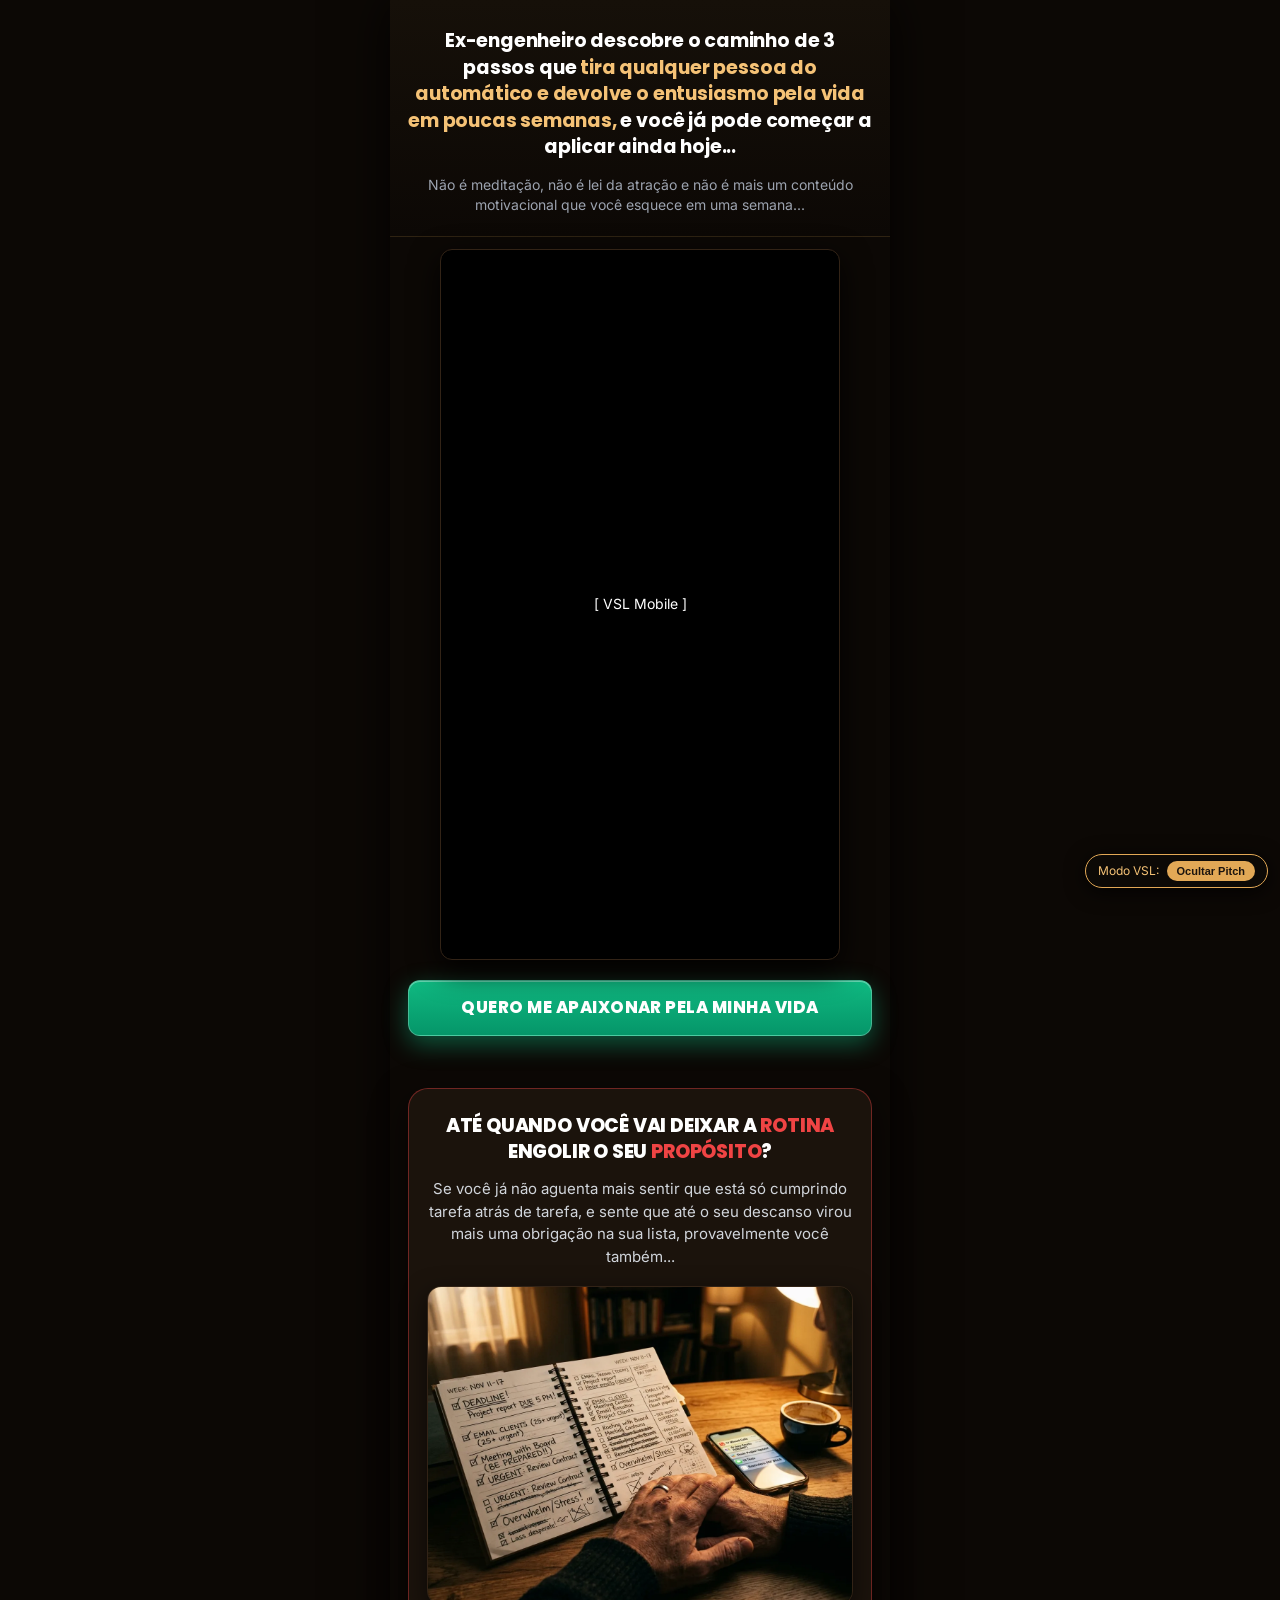
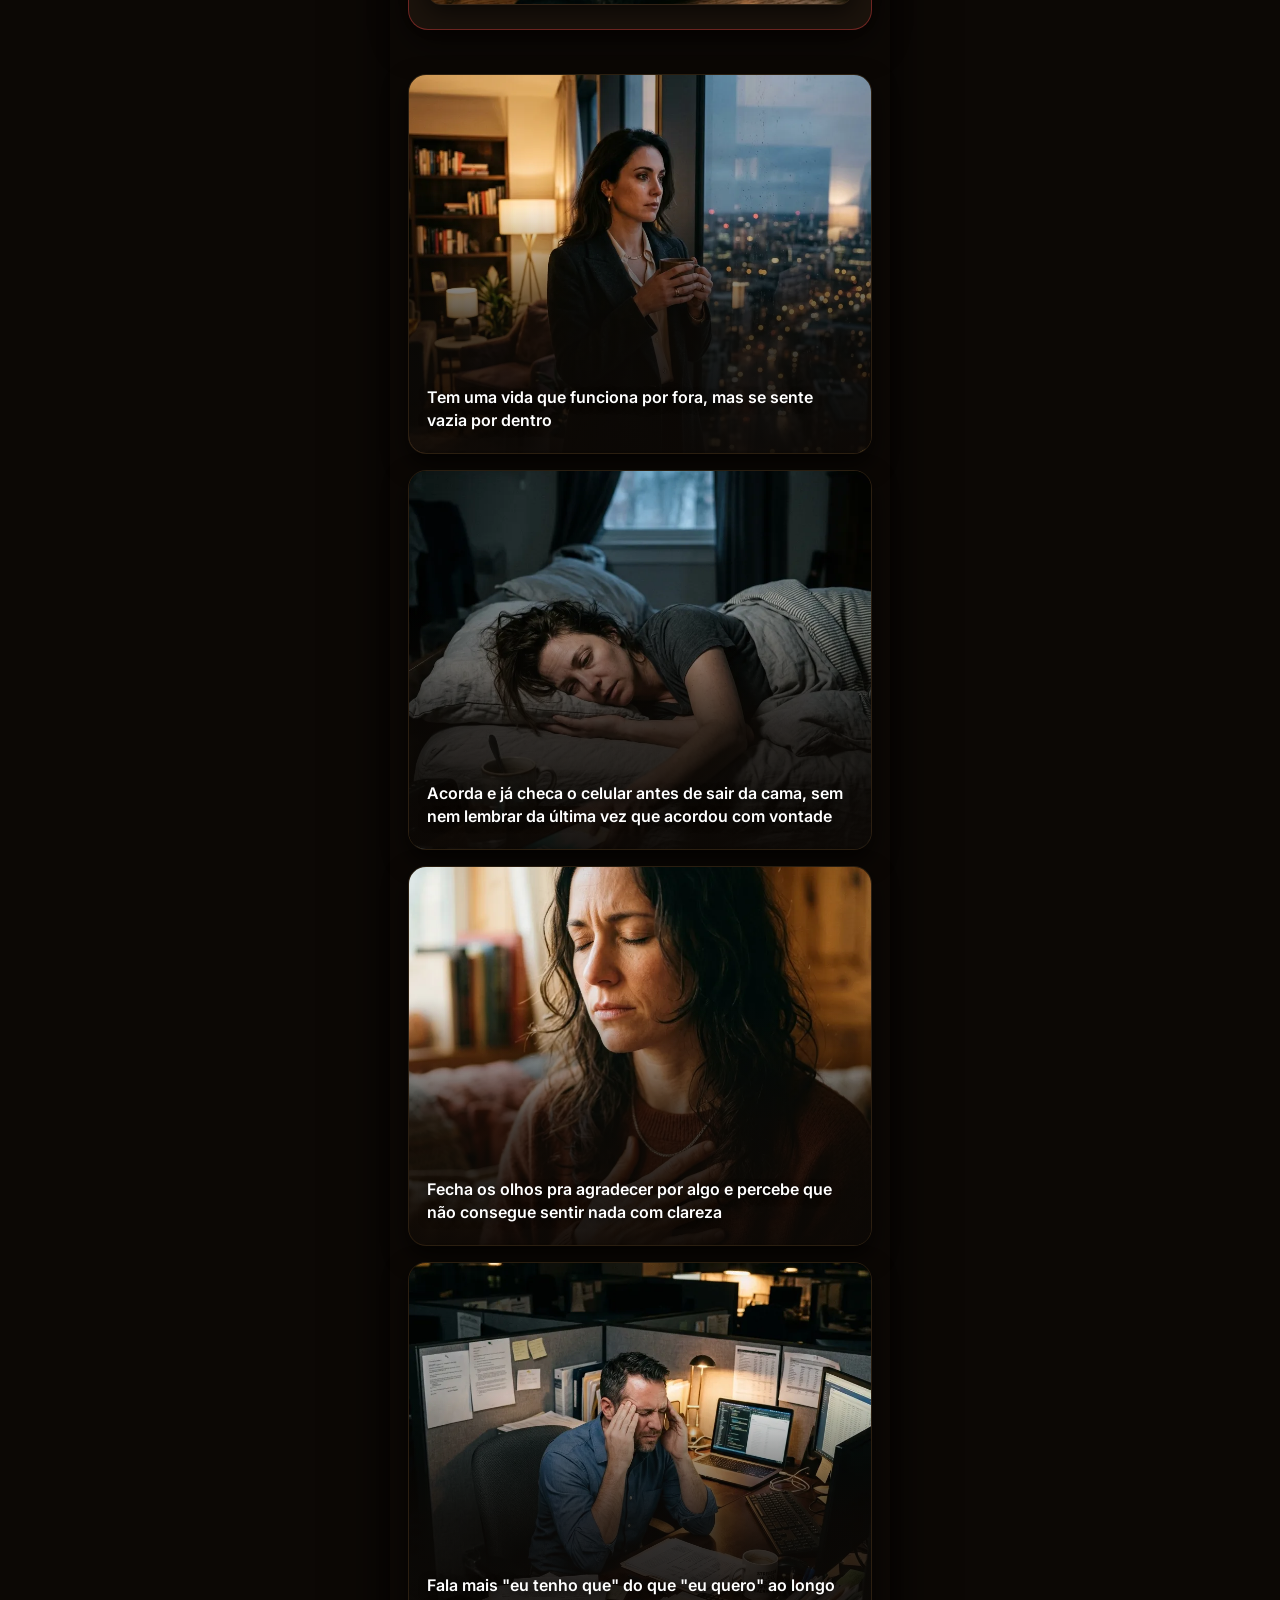
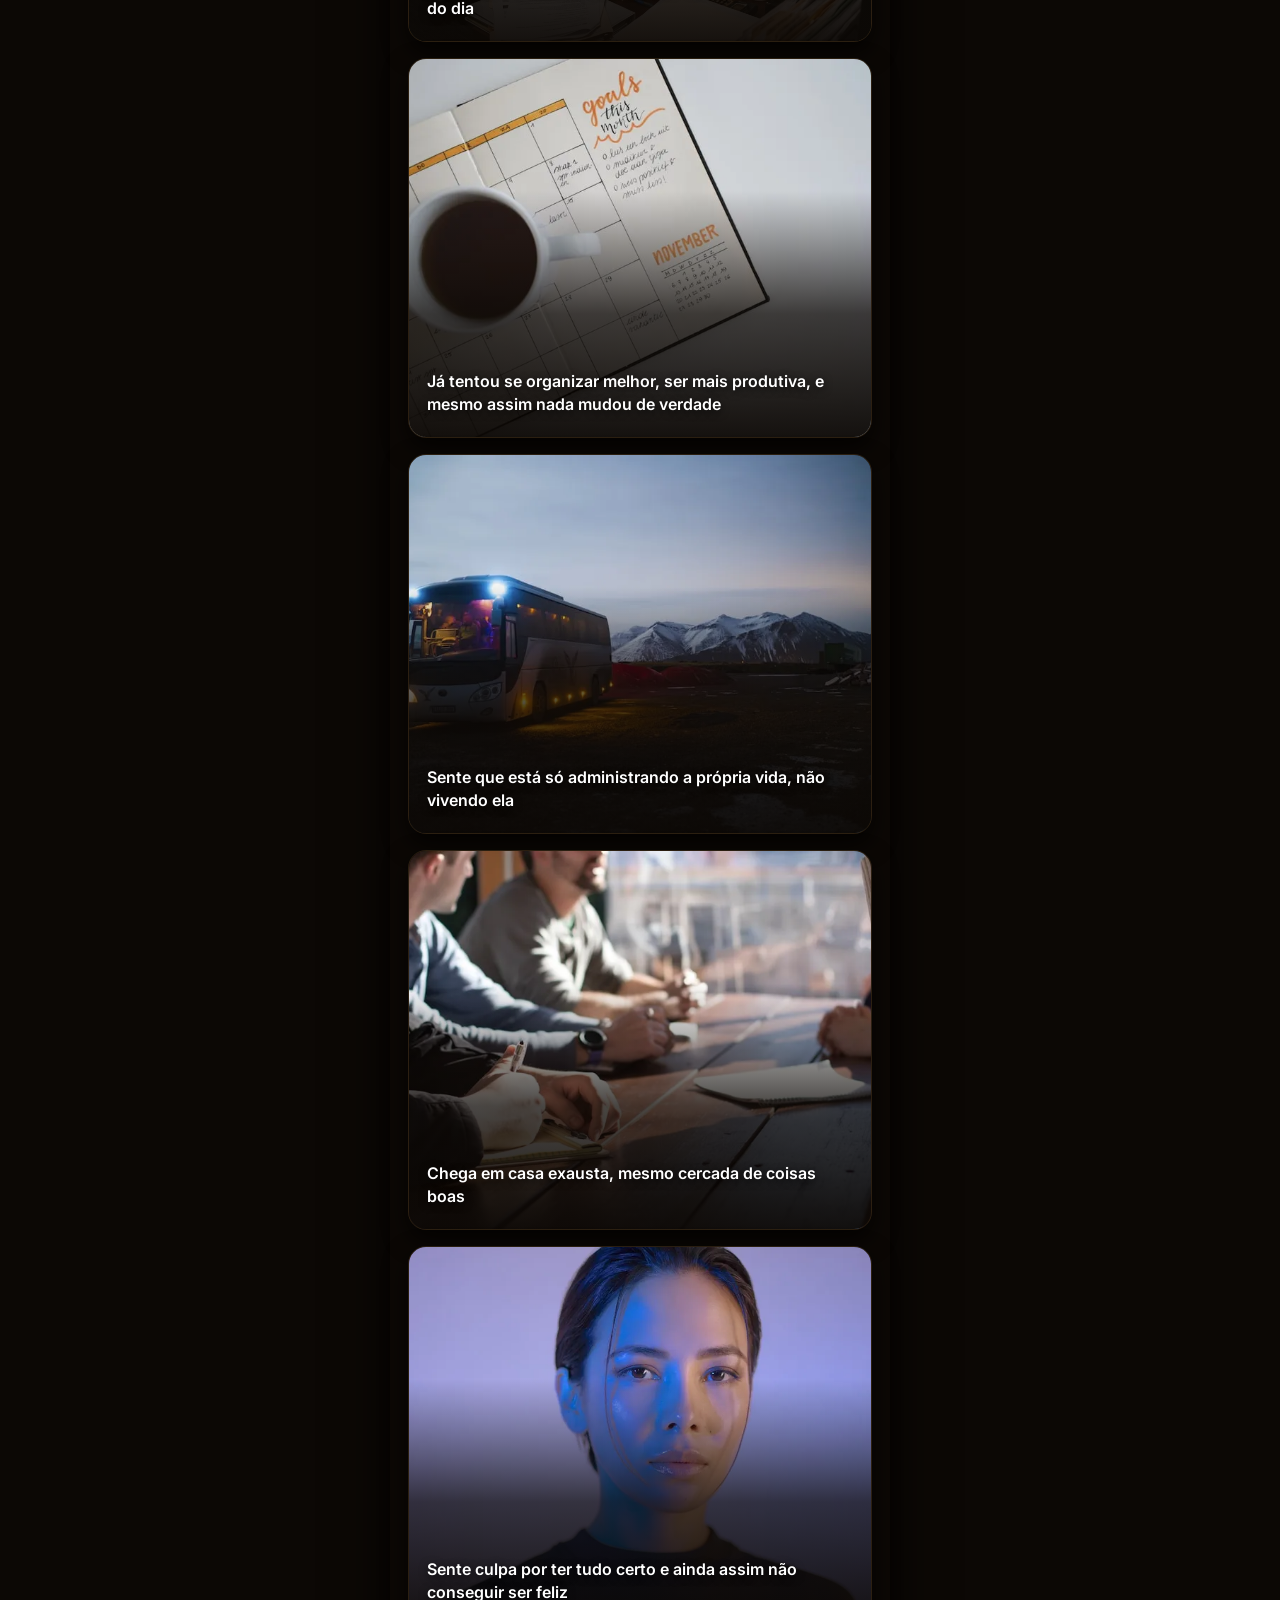
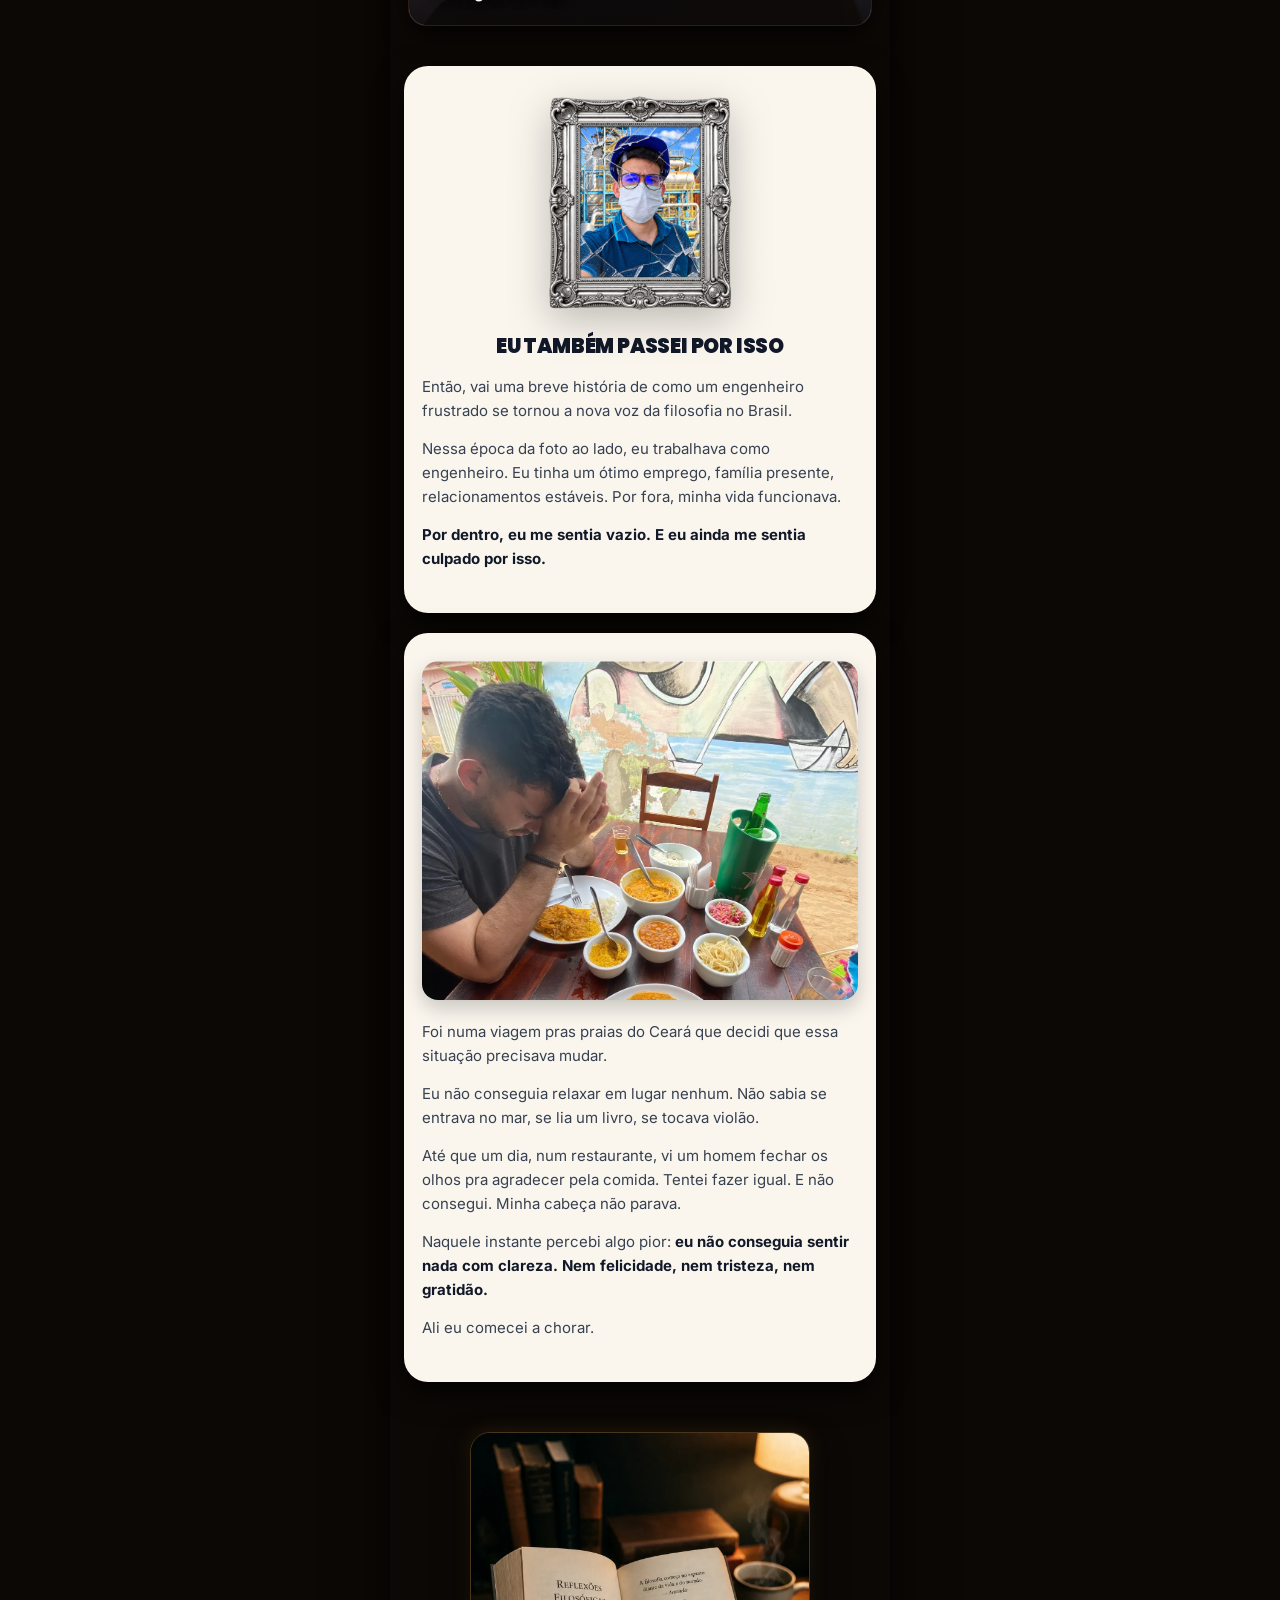
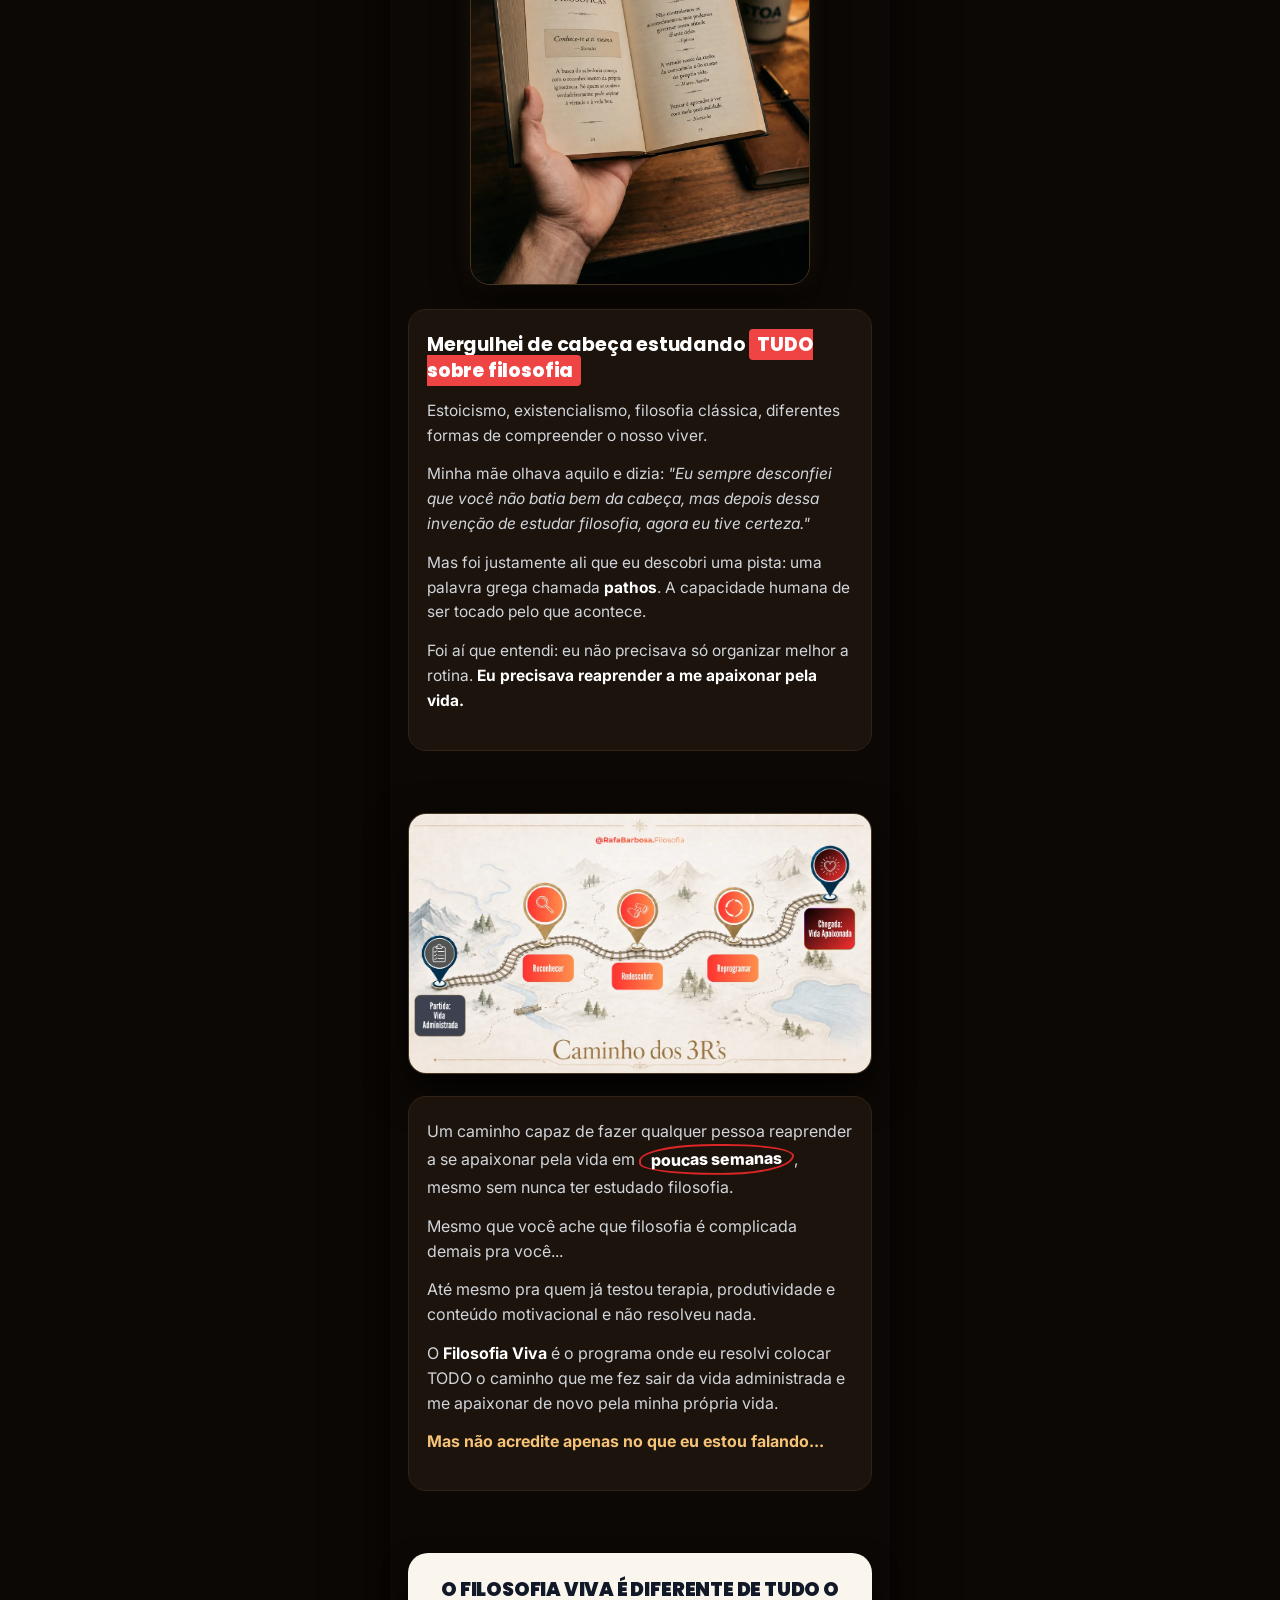
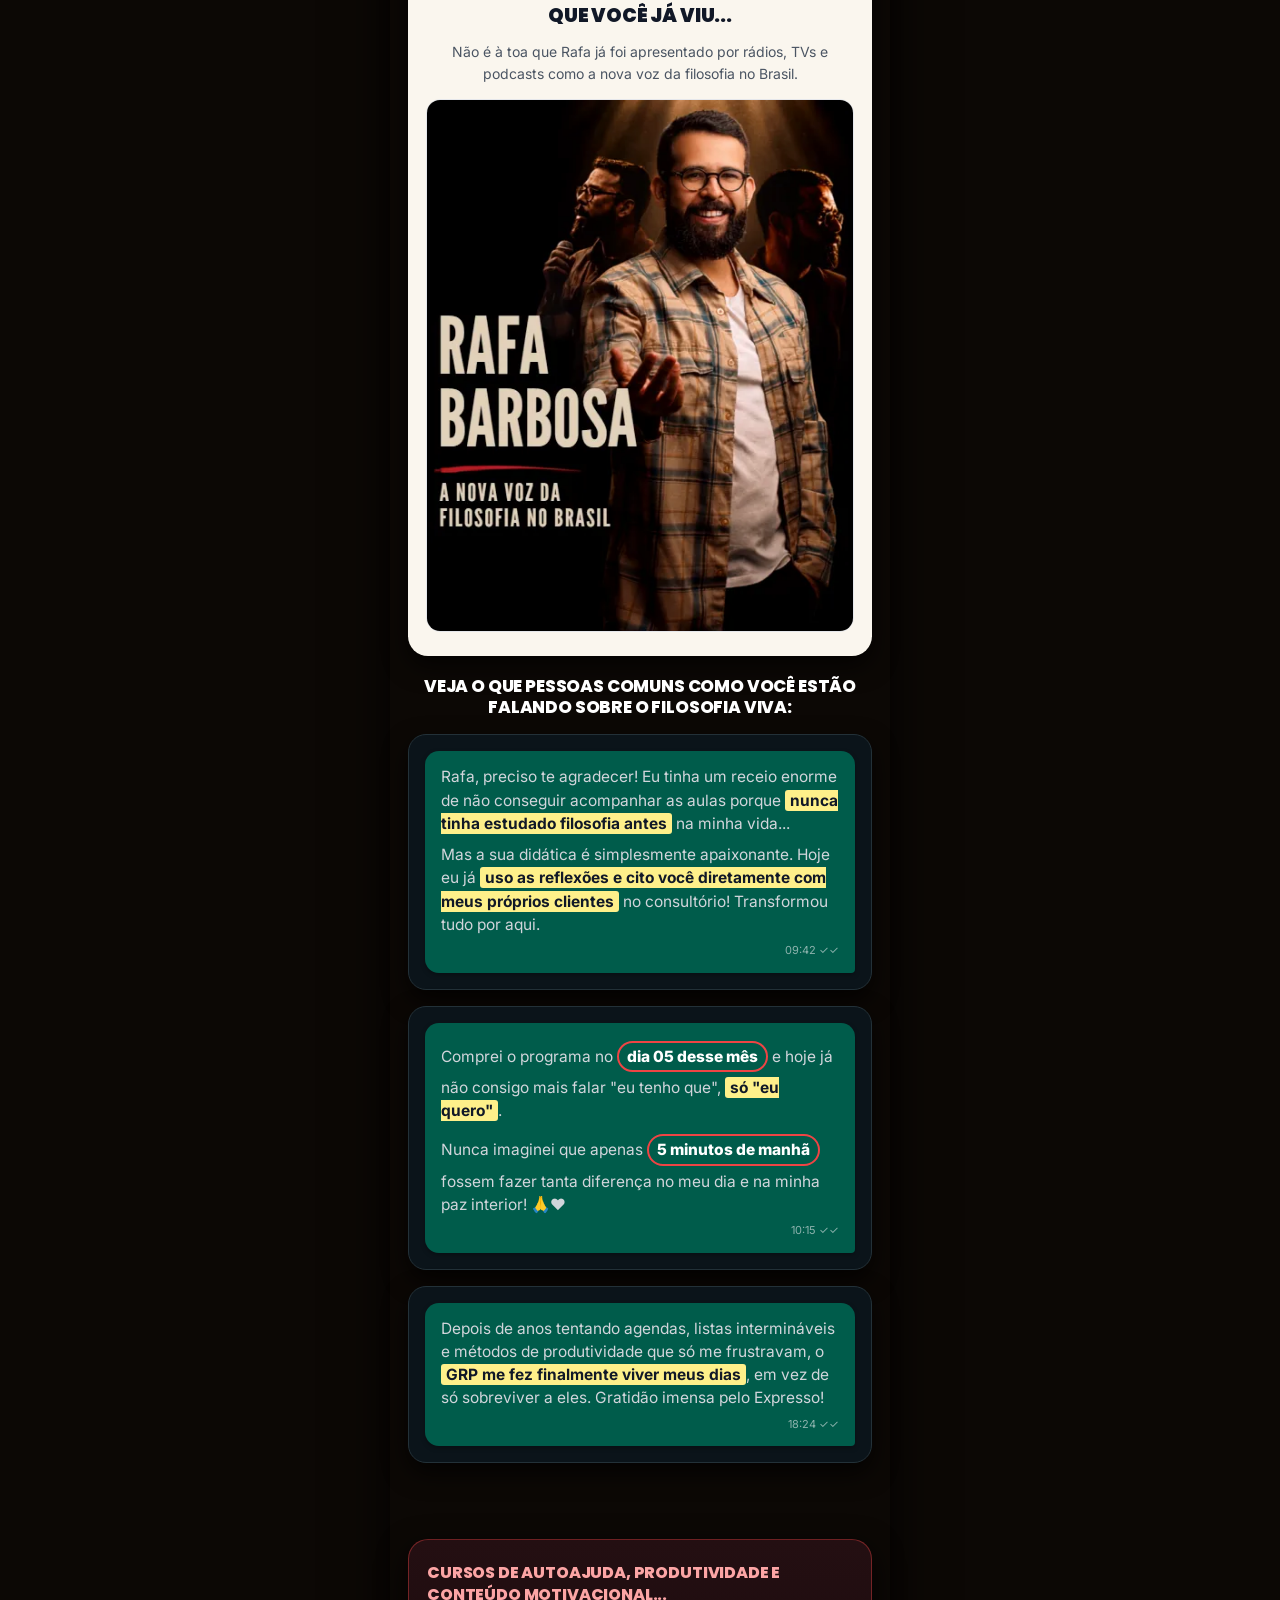
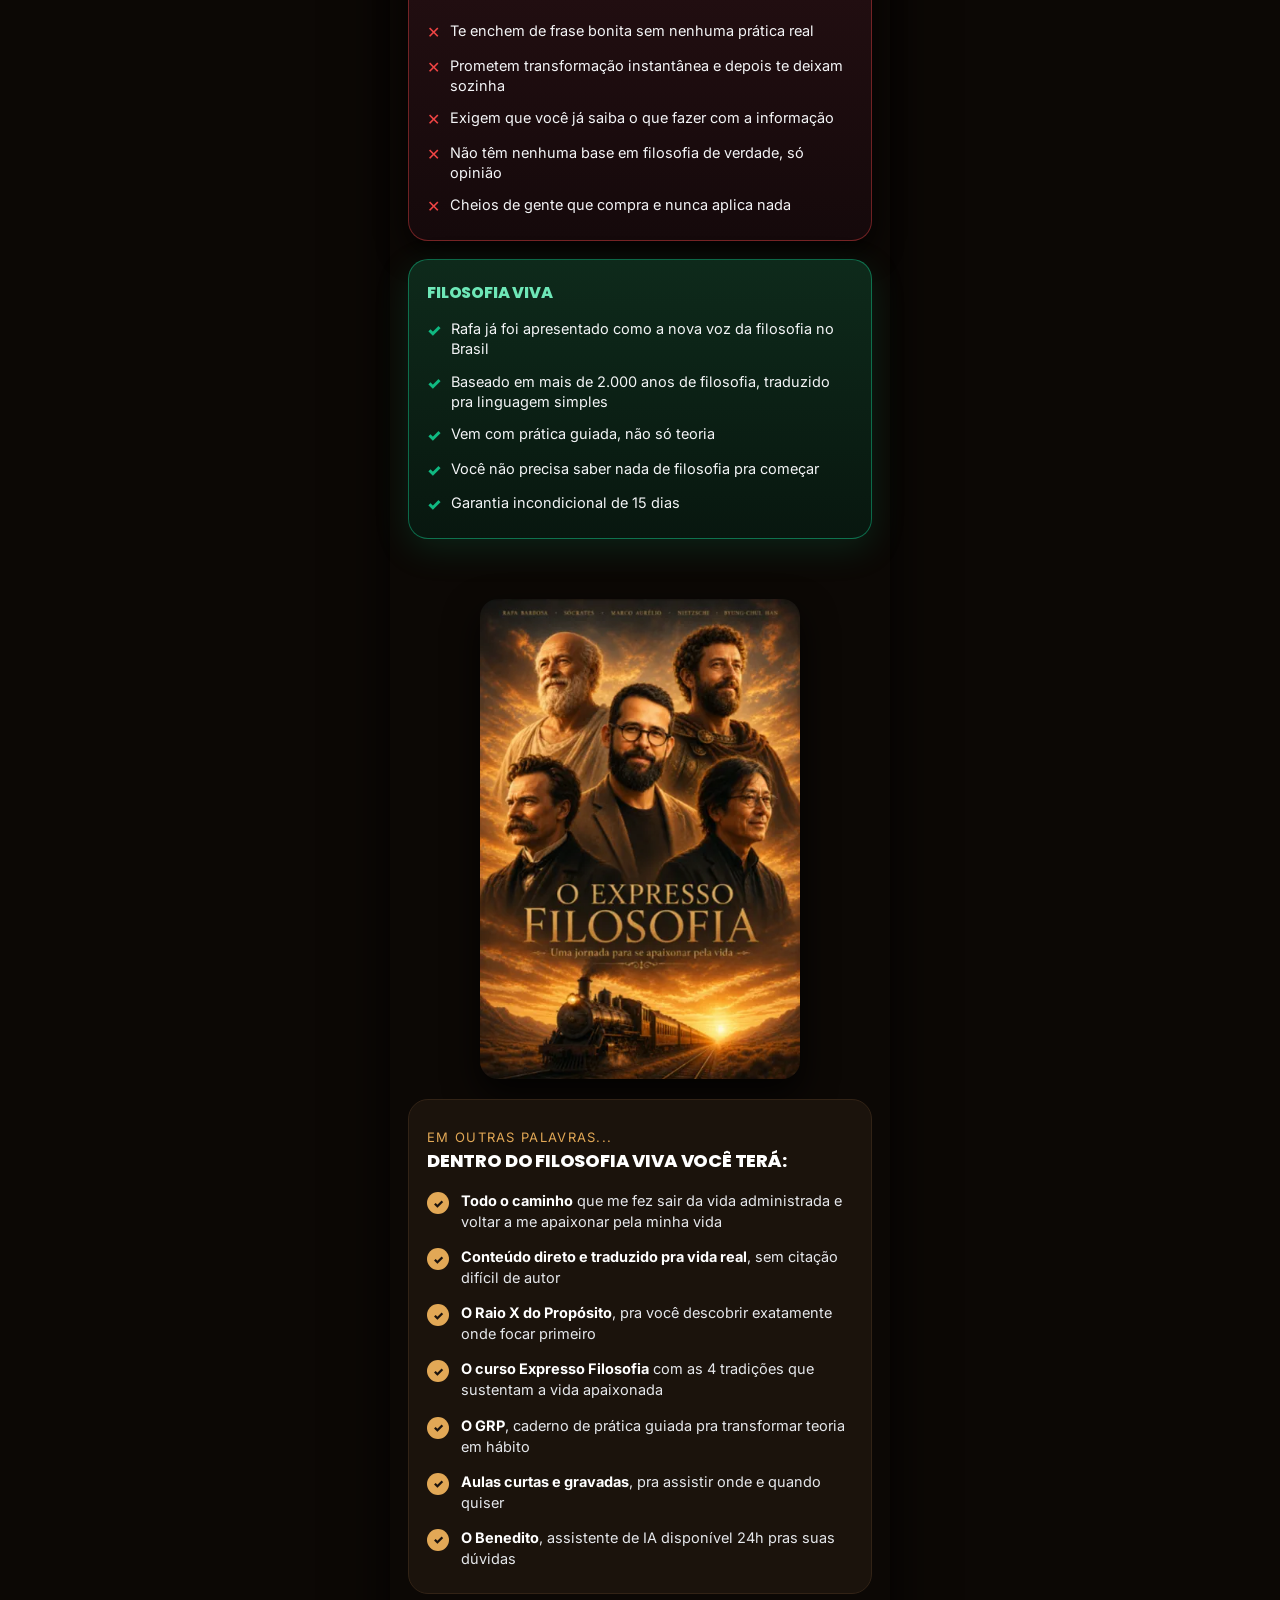
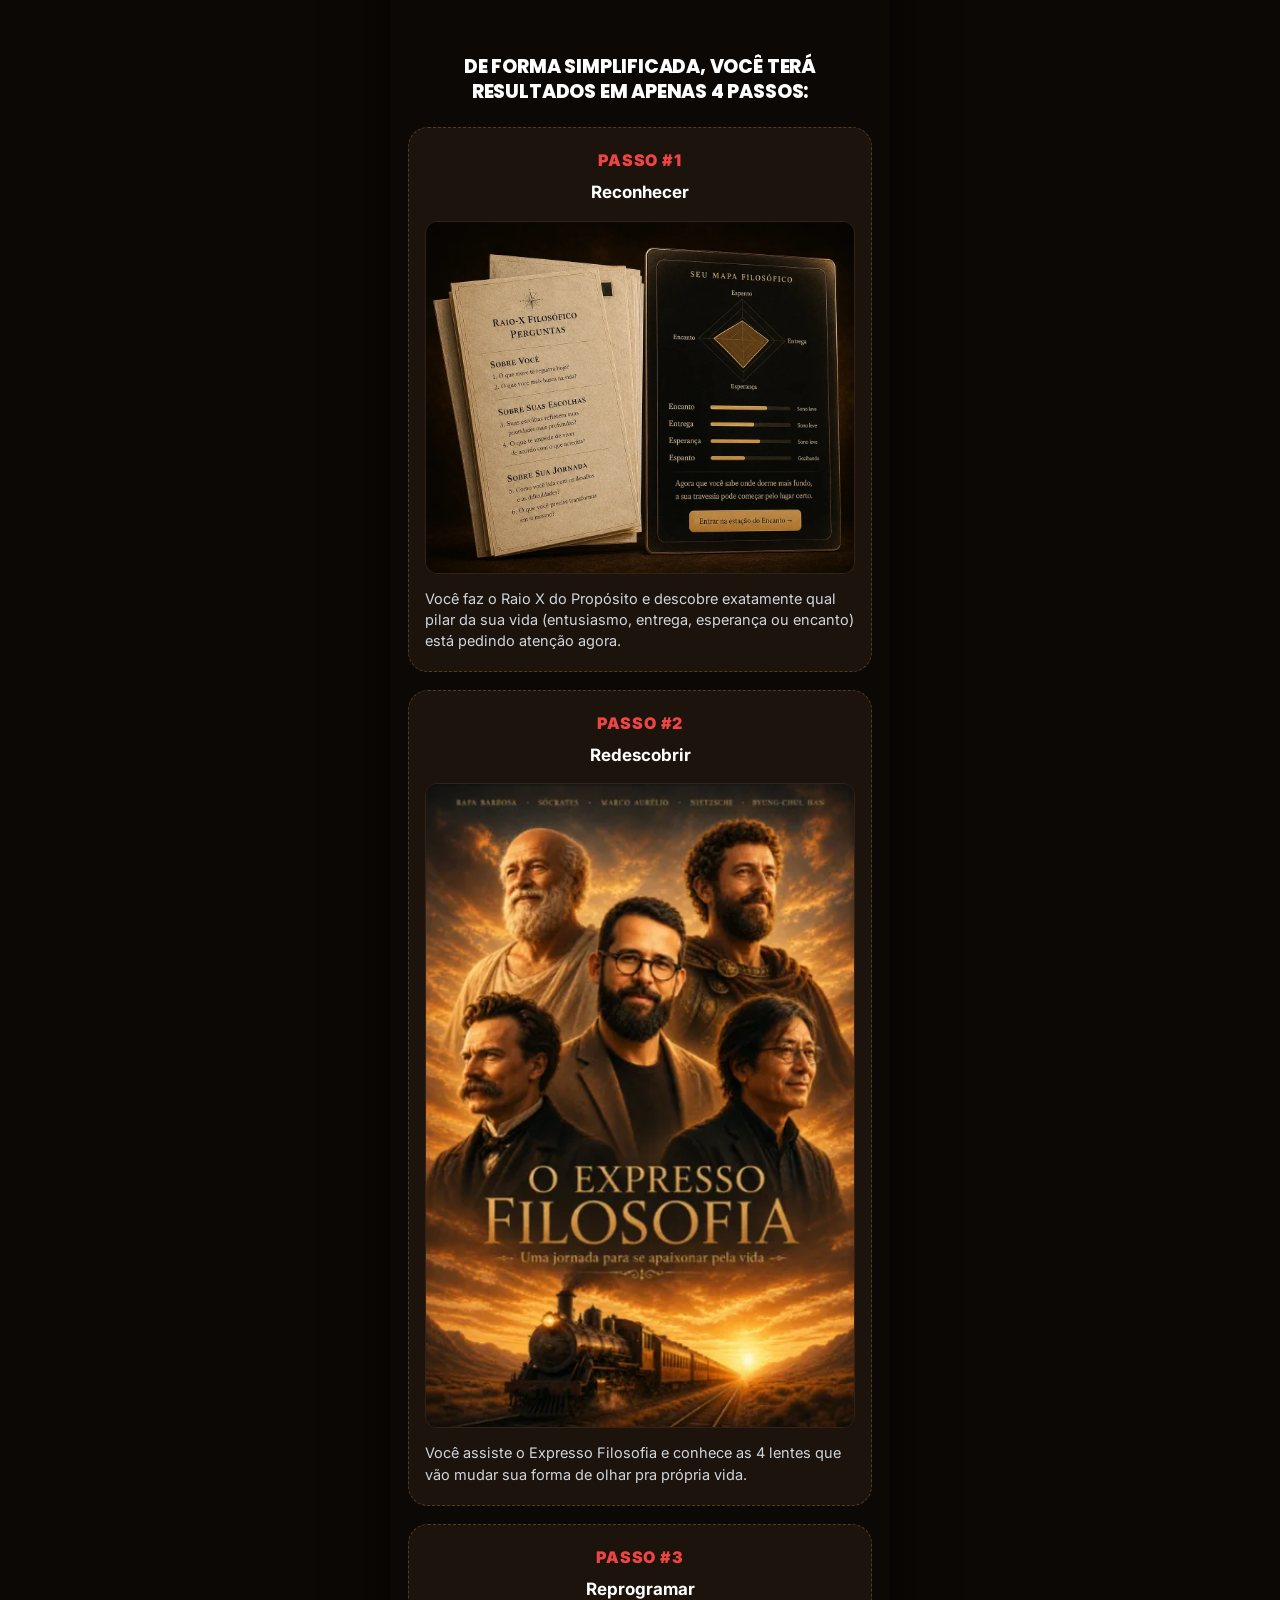
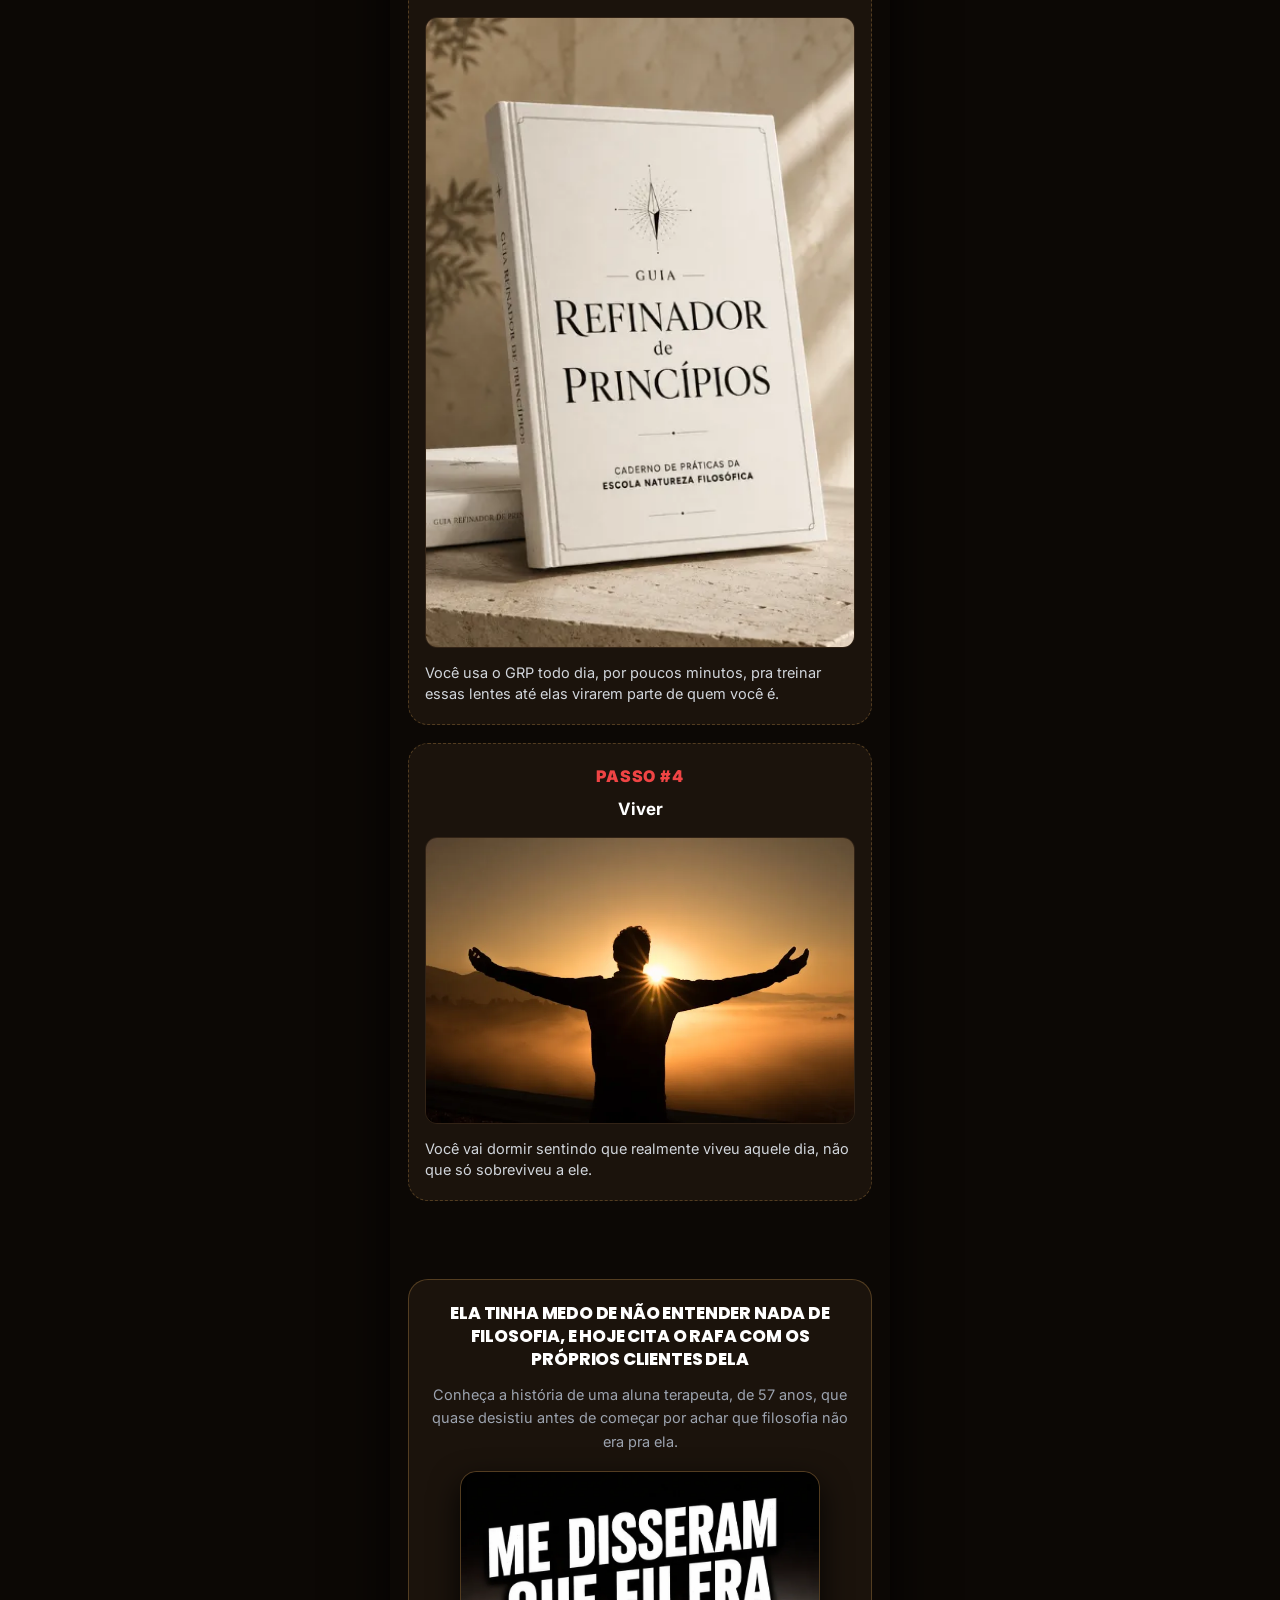
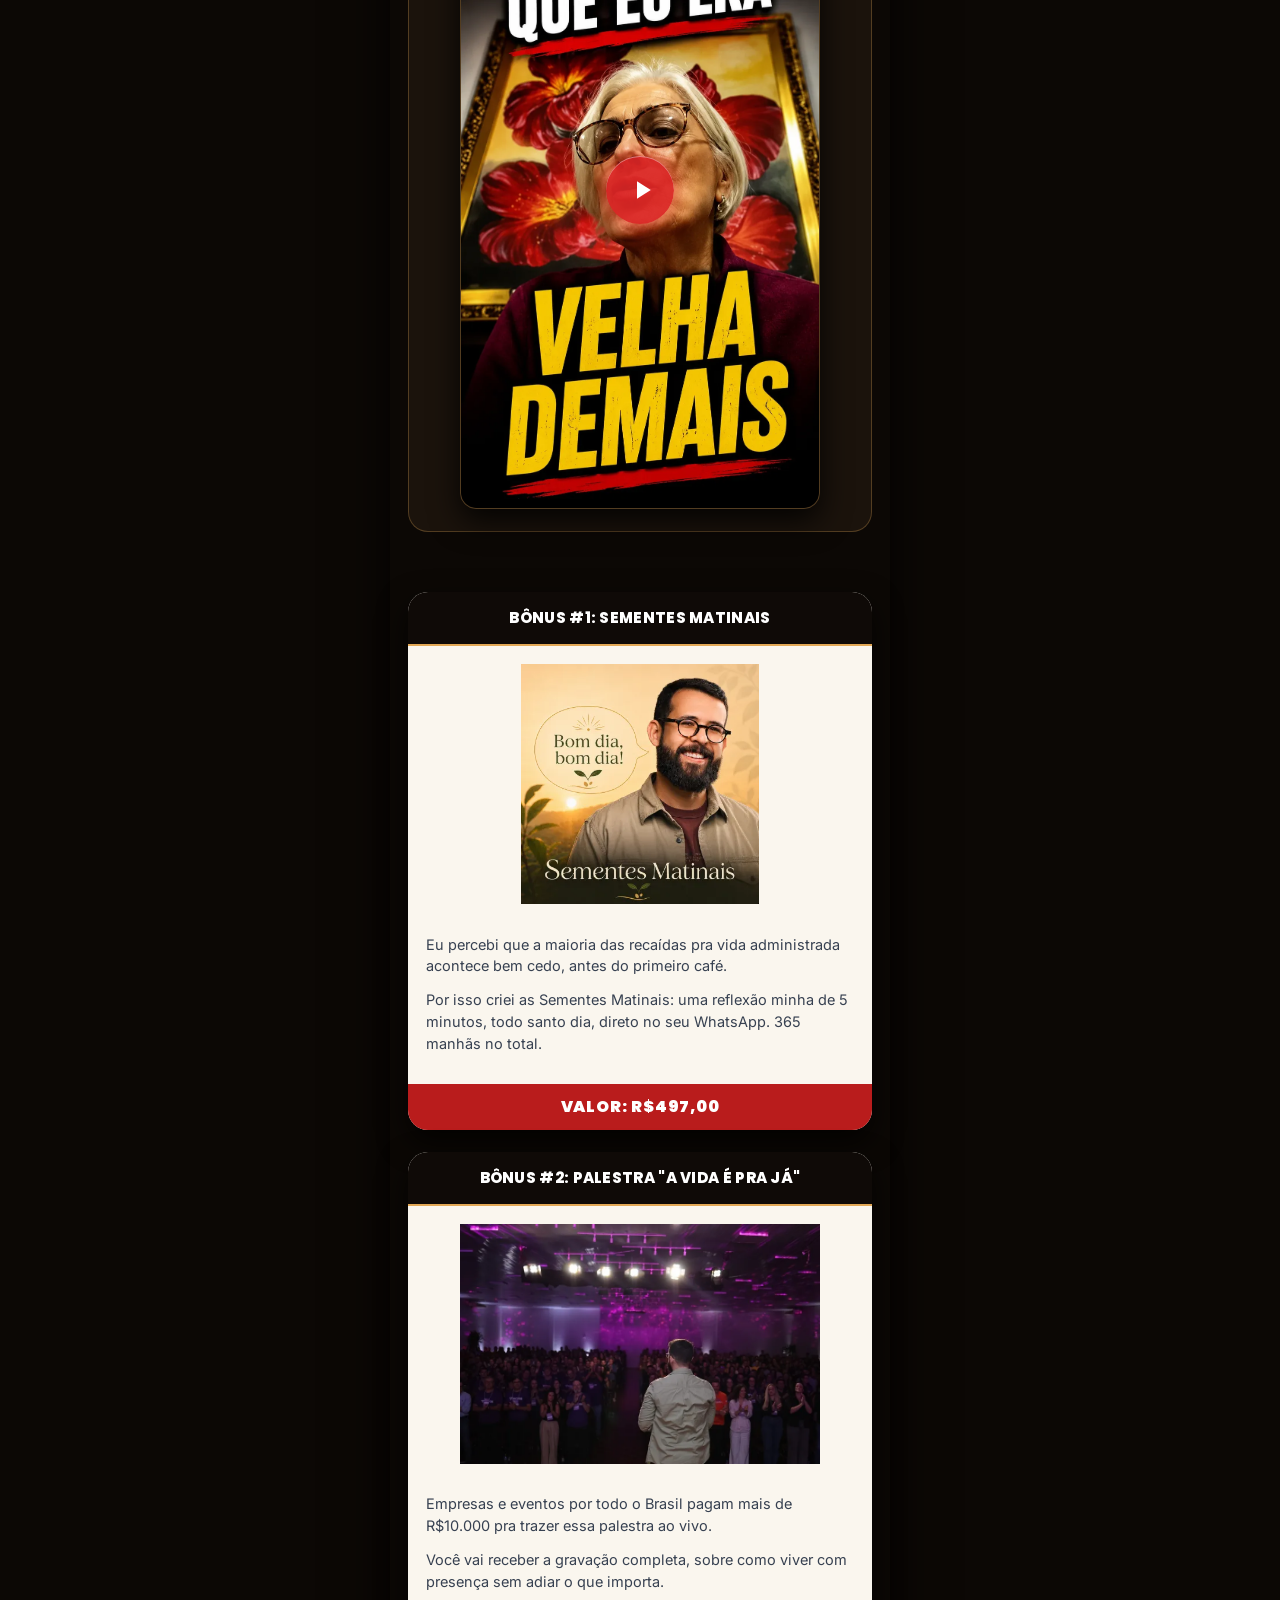
==== index.html @ 12b63b18 "fix: restaura aspecto original das imagens sem distorcer e corrige caminhos webp quebrados" ====
<!DOCTYPE html>
<html lang="pt-BR">

<head>
  <meta charset="UTF-8">
  <meta name="viewport" content="width=device-width, initial-scale=1.0">
  <title>O Expresso Filosofia | Filosofia Viva - Rafa Barbosa</title>
  <meta name="description"
    content="Uma jornada para se apaixonar pela vida. Conheça o Filosofia Viva com Rafa Barbosa.">
  <!-- Preloads essenciais apenas (topo) -->
  <link rel="preload" href="assets/css/style.css" as="style">
  <link rel="stylesheet" href="assets/css/style.css">
  <link rel="preconnect" href="https://fonts.googleapis.com">
  <link rel="preconnect" href="https://fonts.gstatic.com" crossorigin>

  <!-- Meta Pixel Code -->
  <script>
    !function(f,b,e,v,n,t,s)
    {if(f.fbq)return;n=f.fbq=function(){n.callMethod?
    n.callMethod.apply(n,arguments):n.queue.push(arguments)};
    if(!f._fbq)f._fbq=n;n.push=n;n.loaded=!0;n.version='2.0';
    n.queue=[];t=b.createElement(e);t.async=!0;
    t.src=v;s=b.getElementsByTagName(e)[0];
    s.parentNode.insertBefore(t,s)}(window, document,'script',
    'https://connect.facebook.net/en_US/fbevents.js');
    fbq('init', '2115550092258715');
    fbq('track', 'PageView');
  </script>
  <noscript><img height="1" style="display:none"
    src="https://www.facebook.com/tr?id=2115550092258715&ev=PageView&noscript=1"
  /  loading="lazy"></noscript>
  <!-- End Meta Pixel Code -->
</head>

<body>

  <!-- Barra discreta para testar visualmente o estado da VSL (Pitch oculto/exibido) -->
  <div class="vsl-test-bar" id="vslTestBar">
    <span>Modo VSL:</span>
    <button type="button" id="btnToggleVsl">Ocultar Pitch</button>
  </div>

  <div class="page-container">

    <!-- ============================================================
         SEÇÃO 1: HEADLINE + SUBLINE (topo, antes do vídeo)
         ============================================================ -->
    <header class="section-hero">
      <h1 class="hero-headline">
        Ex-engenheiro descobre o caminho de 3 passos que <span class="highlight">tira qualquer pessoa do automático e
          devolve o entusiasmo pela vida em poucas semanas,</span> e você já pode começar a aplicar ainda hoje...
      </h1>
      <p class="hero-subline">
        Não é meditação, não é lei da atração e não é mais um conteúdo motivacional que você esquece em uma semana...
      </p>
    </header>

    <!-- ============================================================
         SEÇÃO 2: VÍDEO + GATILHO DE URGÊNCIA + BOTÃO
         ============================================================ -->
    <section class="section-video">
      <div class="video-wrapper" id="vslPlayer" style="aspect-ratio: 9/16; width: 100%; max-width: 400px; margin: 0 auto; background: #000; border-radius: 12px; display: flex; align-items: center; justify-content: center; color: #fff; font-size: 14px;">
        <!-- Espaço reservado para a VSL Mobile -->
        [ VSL Mobile ]
      </div>

      <!-- Botão verde logo abaixo do vídeo (com classe esconder para o pitch da VSL) -->
      <div class="video-cta-container esconder">
        <a href="https://pay.hotmart.com/R107389823R?off=owp9f55q&bid=1788381549699" class="btn-cta">
          QUERO ME APAIXONAR PELA MINHA VIDA
        </a>
      </div>
    </section>

    <!-- ============================================================
         SEÇÃO 3: BLOCO DE CONFRONTO (card com borda)
         ============================================================ -->
    <section class="section-confronto esconder">
      <div class="card-confronto">
        <h2>
          ATÉ QUANDO VOCÊ VAI DEIXAR A <span class="red-word">ROTINA</span> ENGOLIR O SEU <span
            class="red-word">PROPÓSITO</span>?
        </h2>
        <p>
          Se você já não aguenta mais sentir que está só cumprindo tarefa atrás de tarefa, e sente que até o seu
          descanso virou mais uma obrigação na sua lista, provavelmente você também...
        </p>
        <div class="confronto-img-wrapper">
          <img src="assets/images/generated/agenda_confronto.webp" alt="Agenda cheia e rotina de deveres" loading="lazy">
        </div>
      </div>
    </section>

    <!-- ============================================================
         SEÇÃO 4: LISTA DE DORES (8 cards empilhados foto + legenda)
         ============================================================ -->
    <section class="section-dores esconder">
      <div class="dores-stack">

        <!-- Card 4 -->
        <div class="dor-card">
          <img src="assets/images/generated/dor4_vazio_interior.webp"
            alt="Dor 4 - Vida que funciona por fora mas vazia por dentro" loading="lazy">
          <div class="dor-gradient-overlay">
            <p>Tem uma vida que funciona por fora, mas se sente vazia por dentro</p>
          </div>
        </div>

        <!-- Card 1 -->
        <div class="dor-card">
          <img src="assets/images/generated/dor1_celular_cama.webp" alt="Dor 1 - Checando o celular na cama" loading="lazy">
          <div class="dor-gradient-overlay">
            <p>Acorda e já checa o celular antes de sair da cama, sem nem lembrar da última vez que acordou com vontade
            </p>
          </div>
        </div>

        <!-- Card 2 -->
        <div class="dor-card">
          <img src="assets/images/generated/dor2_tentando_sentir.webp" alt="Dor 2 - Fechando os olhos para agradecer" loading="lazy">
          <div class="dor-gradient-overlay">
            <p>Fecha os olhos pra agradecer por algo e percebe que não consegue sentir nada com clareza</p>
          </div>
        </div>

        <!-- Card 3 -->
        <div class="dor-card">
          <img src="assets/images/generated/dor3_rotina_obrigacao.webp" alt="Dor 3 - Eu tenho que x Eu quero" loading="lazy">
          <div class="dor-gradient-overlay">
            <p>Fala mais "eu tenho que" do que "eu quero" ao longo do dia</p>
          </div>
        </div>

        <!-- Card 5 -->
        <div class="dor-card">
          <img src="assets/images/generated/dor5_produtividade.webp"
            alt="Dor 5 - Organização e produtividade sem mudança" loading="lazy">
          <div class="dor-gradient-overlay">
            <p>Já tentou se organizar melhor, ser mais produtiva, e mesmo assim nada mudou de verdade</p>
          </div>
        </div>

        <!-- Card 6 -->
        <div class="dor-card">
          <img src="assets/images/generated/dor6_onibus_transito.webp"
            alt="Dor 6 - Administrando a vida em vez de viver" loading="lazy">
          <div class="dor-gradient-overlay">
            <p>Sente que está só administrando a própria vida, não vivendo ela</p>
          </div>
        </div>

        <!-- Card 7 -->
        <div class="dor-card">
          <img src="assets/images/generated/dor7_casa_exausta.webp" alt="Dor 7 - Exaustão em casa" loading="lazy">
          <div class="dor-gradient-overlay">
            <p>Chega em casa exausta, mesmo cercada de coisas boas</p>
          </div>
        </div>

        <!-- Card 8 -->
        <div class="dor-card">
          <img src="assets/images/generated/dor8_culpa_silenciosa.webp" alt="Dor 8 - Culpa por não ser feliz" loading="lazy">
          <div class="dor-gradient-overlay">
            <p>Sente culpa por ter tudo certo e ainda assim não conseguir ser feliz</p>
          </div>
        </div>

      </div>
    </section>

    <!-- ============================================================
         SEÇÃO 5: "EU TAMBÉM PASSEI POR ISSO" (Foto emoldurada + história)
         ============================================================ -->
    <section class="section-historia-origem esconder">
      <div class="frame-container">
        <img src="assets/images/generated/Quadro.webp" alt="Rafa Barbosa na época de engenheiro" loading="lazy">
      </div>
      <h2 class="historia-title">EU TAMBÉM PASSEI POR ISSO</h2>
      <div class="historia-body">
        <p>
          Então, vai uma breve história de como um engenheiro frustrado se tornou a nova voz da filosofia no Brasil.
        </p>
        <p>
          Nessa época da foto ao lado, eu trabalhava como engenheiro. Eu tinha um ótimo emprego, família presente,
          relacionamentos estáveis. Por fora, minha vida funcionava.
        </p>
        <p>
          <strong>Por dentro, eu me sentia vazio. E eu ainda me sentia culpado por isso.</strong>
        </p>
      </div>
    </section>

    <!-- ============================================================
         SEÇÃO 6: CONTINUAÇÃO DA HISTÓRIA (Colagem / Viagem Ceará)
         ============================================================ -->
    <section class="section-historia-viagem esconder">
      <div class="travel-photo-wrapper">
        <img src="assets/images/generated/width_1200.webp" alt="Momento de reflexão no Ceará" loading="lazy">
      </div>
      <div class="historia-body">
        <p>
          Foi numa viagem pras praias do Ceará que decidi que essa situação precisava mudar.
        </p>
        <p>
          Eu não conseguia relaxar em lugar nenhum. Não sabia se entrava no mar, se lia um livro, se tocava violão.
        </p>
        <p>
          Até que um dia, num restaurante, vi um homem fechar os olhos pra agradecer pela comida. Tentei fazer igual. E
          não consegui. Minha cabeça não parava.
        </p>
        <p>
          Naquele instante percebi algo pior: <strong>eu não conseguia sentir nada com clareza. Nem felicidade, nem
            tristeza, nem gratidão.</strong>
        </p>
        <p>
          Ali eu comecei a chorar.
        </p>
      </div>
    </section>

    <!-- ============================================================
         SEÇÃO 7: MOCKUP DE CELULAR COM DESTAQUE "PATHOS"
         ============================================================ -->
    <section class="section-pathos esconder">
      <div class="pathos-img-wrapper">
        <img src="assets/images/generated/livro_filosofia.webp" alt="Descoberta do conceito grego Pathos" loading="lazy">
      </div>
      <div class="pathos-text-block">
        <h3>Mergulhei de cabeça estudando <span class="tag-red">TUDO sobre filosofia</span></h3>
        <p>
          Estoicismo, existencialismo, filosofia clássica, diferentes formas de compreender o nosso viver.
        </p>
        <p>
          Minha mãe olhava aquilo e dizia: <em>"Eu sempre desconfiei que você não batia bem da cabeça, mas depois dessa
            invenção de estudar filosofia, agora eu tive certeza."</em>
        </p>
        <p>
          Mas foi justamente ali que eu descobri uma pista: uma palavra grega chamada <strong>pathos</strong>. A
          capacidade humana de ser tocado pelo que acontece.
        </p>
        <p>
          Foi aí que entendi: eu não precisava só organizar melhor a rotina. <strong>Eu precisava reaprender a me
            apaixonar pela vida.</strong>
        </p>
      </div>
    </section>

    <!-- ============================================================
         SEÇÃO 8: REVELAÇÃO DO PRODUTO (Mockup + Promessa Central)
         ============================================================ -->
    <section class="section-revelacao esconder">
      <div class="product-hero-mockup">
        <img src="assets/images/user/Caminho dos 3Rs.webp" alt="Formação Filosofia Viva - Caminho dos 3Rs" loading="lazy">
      </div>
      <div class="revelacao-text">
        <p>
          Um caminho capaz de fazer qualquer pessoa reaprender a se apaixonar pela vida em <span
            class="sketch-circle">poucas semanas</span>, mesmo sem nunca ter estudado filosofia.
        </p>
        <p>
          Mesmo que você ache que filosofia é complicada demais pra você...
        </p>
        <p>
          Até mesmo pra quem já testou terapia, produtividade e conteúdo motivacional e não resolveu nada.
        </p>
        <p>
          O <strong>Filosofia Viva</strong> é o programa onde eu resolvi colocar TODO o caminho que me fez sair da vida
          administrada e me apaixonar de novo pela minha própria vida.
        </p>
        <p style="color: var(--gold-light); font-weight: 700;">
          Mas não acredite apenas no que eu estou falando...
        </p>
      </div>
    </section>

    <!-- ============================================================
         SEÇÃO 9: "É DIFERENTE DE TUDO" + PROVA SOCIAL EM PRINTS
         ============================================================ -->
    <section class="section-prova-social esconder">
      <div class="prova-title-card">
        <h2>O FILOSOFIA VIVA É DIFERENTE DE TUDO O QUE VOCÊ JÁ VIU...</h2>
        <p class="sub">
          Não é à toa que Rafa já foi apresentado por rádios, TVs e podcasts como a nova voz da filosofia no Brasil.
        </p>
        <div class="author-media-box">
          <img src="assets/images/user/Rafa-Nova-Voz-Filosofia.webp" alt="Rafa Barbosa na Mídia Nacional" loading="lazy">
        </div>
      </div>

      <h3
        style="text-align: center; font-size: 17px; font-weight: 800; color: #ffffff; text-transform: uppercase; margin-bottom: 16px;">
        VEJA O QUE PESSOAS COMUNS COMO VOCÊ ESTÃO FALANDO SOBRE O FILOSOFIA VIVA:
      </h3>

      <!-- Print WhatsApp 1 -->
      <div class="whatsapp-chat-card">
        <div class="chat-bubble">
          <p>
            Rafa, preciso te agradecer! Eu tinha um receio enorme de não conseguir acompanhar as aulas porque <span
              class="chat-highlight">nunca tinha estudado filosofia antes</span> na minha vida...
          </p>
          <p style="margin-top: 8px;">
            Mas a sua didática é simplesmente apaixonante. Hoje eu já <span class="chat-highlight">uso as reflexões e
              cito você diretamente com meus próprios clientes</span> no consultório! Transformou tudo por aqui.
          </p>
          <span class="chat-time">09:42 ✓✓</span>
        </div>
      </div>

      <!-- ============================================================
           SEÇÃO 10: PRINTS DE MÉTRICA / CONSTÂNCIA (Adaptado)
           ============================================================ -->
      <div class="whatsapp-chat-card">
        <div class="chat-bubble">
          <p>
            Comprei o programa no <span class="chat-metric-badge">dia 05 desse mês</span> e hoje já não consigo mais
            falar "eu tenho que", <span class="chat-highlight">só "eu quero"</span>.
          </p>
          <p style="margin-top: 8px;">
            Nunca imaginei que apenas <span class="chat-metric-badge">5 minutos de manhã</span> fossem fazer tanta
            diferença no meu dia e na minha paz interior! 🙏❤️
          </p>
          <span class="chat-time">10:15 ✓✓</span>
        </div>
      </div>

      <!-- Print WhatsApp 3 -->
      <div class="whatsapp-chat-card">
        <div class="chat-bubble">
          <p>
            Depois de anos tentando agendas, listas intermináveis e métodos de produtividade que só me frustravam, o
            <span class="chat-highlight">GRP me fez finalmente viver meus dias</span>, em vez de só sobreviver a eles.
            Gratidão imensa pelo Expresso!
          </p>
          <span class="chat-time">18:24 ✓✓</span>
        </div>
      </div>
    </section>

    <!-- ============================================================
         SEÇÃO 11: TABELA NÓS VS. ELES (Card Escuro vs Card Verde)
         ============================================================ -->
    <section class="section-comparativo esconder">
      <!-- Card Ruim -->
      <div class="compare-card bad">
        <h3>CURSOS DE AUTOAJUDA, PRODUTIVIDADE E CONTEÚDO MOTIVACIONAL...</h3>
        <ul class="compare-list">
          <li>
            <span class="icon-cross">✕</span>
            <span>Te enchem de frase bonita sem nenhuma prática real</span>
          </li>
          <li>
            <span class="icon-cross">✕</span>
            <span>Prometem transformação instantânea e depois te deixam sozinha</span>
          </li>
          <li>
            <span class="icon-cross">✕</span>
            <span>Exigem que você já saiba o que fazer com a informação</span>
          </li>
          <li>
            <span class="icon-cross">✕</span>
            <span>Não têm nenhuma base em filosofia de verdade, só opinião</span>
          </li>
          <li>
            <span class="icon-cross">✕</span>
            <span>Cheios de gente que compra e nunca aplica nada</span>
          </li>
        </ul>
      </div>

      <!-- Card Bom (Verde) -->
      <div class="compare-card good">
        <h3>FILOSOFIA VIVA</h3>
        <ul class="compare-list">
          <li>
            <span class="icon-check">✓</span>
            <span>Rafa já foi apresentado como a nova voz da filosofia no Brasil</span>
          </li>
          <li>
            <span class="icon-check">✓</span>
            <span>Baseado em mais de 2.000 anos de filosofia, traduzido pra linguagem simples</span>
          </li>
          <li>
            <span class="icon-check">✓</span>
            <span>Vem com prática guiada, não só teoria</span>
          </li>
          <li>
            <span class="icon-check">✓</span>
            <span>Você não precisa saber nada de filosofia pra começar</span>
          </li>
          <li>
            <span class="icon-check">✓</span>
            <span>Garantia incondicional de 15 dias</span>
          </li>
        </ul>
      </div>
    </section>

    <!-- ============================================================
         SEÇÃO 12: MOCKUP DO PRODUTO + CHECKLIST "EM OUTRAS PALAVRAS..."
         ============================================================ -->
    <section class="section-entregaveis esconder">
      <div class="entregaveis-mockup">
        <img src="assets/images/user/Expresso.webp" alt="O Expresso Filosofia" loading="lazy">
      </div>
      <div class="entregaveis-card">
        <span class="pre-title">EM OUTRAS PALAVRAS...</span>
        <h3>DENTRO DO FILOSOFIA VIVA VOCÊ TERÁ:</h3>
        <ul class="checklist-items">
          <li>
            <span class="check-circle-icon">✓</span>
            <span><strong>Todo o caminho</strong> que me fez sair da vida administrada e voltar a me apaixonar pela
              minha vida</span>
          </li>
          <li>
            <span class="check-circle-icon">✓</span>
            <span><strong>Conteúdo direto e traduzido pra vida real</strong>, sem citação difícil de autor</span>
          </li>
          <li>
            <span class="check-circle-icon">✓</span>
            <span><strong>O Raio X do Propósito</strong>, pra você descobrir exatamente onde focar primeiro</span>
          </li>
          <li>
            <span class="check-circle-icon">✓</span>
            <span><strong>O curso Expresso Filosofia</strong> com as 4 tradições que sustentam a vida apaixonada</span>
          </li>
          <li>
            <span class="check-circle-icon">✓</span>
            <span><strong>O GRP</strong>, caderno de prática guiada pra transformar teoria em hábito</span>
          </li>
          <li>
            <span class="check-circle-icon">✓</span>
            <span><strong>Aulas curtas e gravadas</strong>, pra assistir onde e quando quiser</span>
          </li>
          <li>
            <span class="check-circle-icon">✓</span>
            <span><strong>O Benedito</strong>, assistente de IA disponível 24h pras suas dúvidas</span>
          </li>
        </ul>
      </div>
    </section>

    <!-- ============================================================
         SEÇÃO 13: "DE FORMA SIMPLIFICADA, RESULTADOS EM 4 PASSOS"
         ============================================================ -->
    <section class="section-passos esconder">
      <div class="passos-header">
        <h2>DE FORMA SIMPLIFICADA, VOCÊ TERÁ RESULTADOS EM APENAS 4 PASSOS:</h2>
      </div>

      <!-- Passo 1 -->
      <div class="passo-card">
        <div class="passo-badge">PASSO #1</div>
        <div class="passo-name">Reconhecer</div>
        <div class="passo-img-wrapper">
          <img src="assets/images/user/Raio-x.webp" alt="Passo 1 - Raio X do Propósito" loading="lazy">
        </div>
        <p>Você faz o Raio X do Propósito e descobre exatamente qual pilar da sua vida (entusiasmo, entrega, esperança
          ou encanto) está pedindo atenção agora.</p>
      </div>

      <!-- Passo 2 -->
      <div class="passo-card">
        <div class="passo-badge">PASSO #2</div>
        <div class="passo-name">Redescobrir</div>
        <div class="passo-img-wrapper">
          <img src="assets/images/user/Expresso.webp" alt="Passo 2 - O Expresso Filosofia" loading="lazy">
        </div>
        <p>Você assiste o Expresso Filosofia e conhece as 4 lentes que vão mudar sua forma de olhar pra própria vida.
        </p>
      </div>

      <!-- Passo 3 -->
      <div class="passo-card">
        <div class="passo-badge">PASSO #3</div>
        <div class="passo-name">Reprogramar</div>
        <div class="passo-img-wrapper">
          <img src="assets/images/user/GRD.webp" alt="Passo 3 - Caderno GRP de Prática Guiada" loading="lazy">
        </div>
        <p>Você usa o GRP todo dia, por poucos minutos, pra treinar essas lentes até elas virarem parte de quem você é.
        </p>
      </div>

      <!-- Passo 4 -->
      <div class="passo-card">
        <div class="passo-badge">PASSO #4</div>
        <div class="passo-name">Viver</div>
        <div class="passo-img-wrapper">
          <img src="assets/images/generated/passo4_viver.webp" alt="Passo 4 - Viver a vida com presença" loading="lazy">
        </div>
        <p>Você vai dormir sentindo que realmente viveu aquele dia, não que só sobreviveu a ele.</p>
      </div>
    </section>

    <!-- ============================================================
         SEÇÃO 14: CASE STUDY EM VÍDEO
         ============================================================ -->
    <section class="section-case-video esconder">
      <div class="case-card">
        <h3>ELA TINHA MEDO DE NÃO ENTENDER NADA DE FILOSOFIA, E HOJE CITA O RAFA COM OS PRÓPRIOS CLIENTES DELA</h3>
        <p>
          Conheça a história de uma aluna terapeuta, de 57 anos, que quase desistiu antes de começar por achar que
          filosofia não era pra ela.
        </p>
        <div class="case-video-wrapper" id="caseVideoPlayer" data-video-id="RR1dGZ9IXrI">
          <img src="assets/images/generated/Capa_depoimento.webp" alt="Depoimento da Aluna Terapeuta" loading="lazy">
          <div class="case-play-btn" aria-label="Reproduzir Depoimento">
            <svg viewBox="0 0 24 24" fill="currentColor">
              <path d="M8 5v14l11-7z" />
            </svg>
          </div>
        </div>
      </div>
    </section>

    <!-- ============================================================
         SEÇÃO 15: BLOCOS DE BÔNUS (Header preto + Mockup + Valor)
         ============================================================ -->
    <section class="section-bonus esconder">

      <!-- Bônus 1 -->
      <div class="bonus-card">
        <div class="bonus-header-bar">BÔNUS #1: Sementes Matinais</div>
        <div class="bonus-img-wrapper">
          <img src="assets/images/user/Sementes_Matinais.webp" alt="Bônus 1 - Sementes Matinais" loading="lazy">
        </div>
        <div class="bonus-body">
          <p>Eu percebi que a maioria das recaídas pra vida administrada acontece bem cedo, antes do primeiro café.</p>
          <p>Por isso criei as Sementes Matinais: uma reflexão minha de 5 minutos, todo santo dia, direto no seu
            WhatsApp. 365 manhãs no total.</p>
        </div>
        <div class="bonus-value-bar">VALOR: R$497,00</div>
      </div>

      <!-- Bônus 2 -->
      <div class="bonus-card">
        <div class="bonus-header-bar">BÔNUS #2: Palestra "A Vida é Pra Já"</div>
        <div class="bonus-img-wrapper">
          <img src="assets/images/generated/width_800.webp" alt="Bônus 2 - Palestra A Vida é Pra Já" loading="lazy">
        </div>
        <div class="bonus-body">
          <p>Empresas e eventos por todo o Brasil pagam mais de R$10.000 pra trazer essa palestra ao vivo.</p>
          <p>Você vai receber a gravação completa, sobre como viver com presença sem adiar o que importa.</p>
        </div>
        <div class="bonus-value-bar">VALOR: R$997,00</div>
      </div>

      <!-- Bônus 3 -->
      <div class="bonus-card">
        <div class="bonus-header-bar">BÔNUS #3: Expresso no Ouvido</div>
        <div class="bonus-img-wrapper">
          <img src="assets/images/generated/expresso_no_ouvido.webp" alt="Bônus 3 - Expresso no Ouvido" loading="lazy">
        </div>
        <div class="bonus-body">
          <p>Nem sempre você consegue parar e olhar pra uma tela.</p>
          <p>Por isso os 4 episódios do Expresso Filosofia também estão em áudio, pra você ouvir andando, arrumando a
            casa ou se arrumando pra sair.</p>
        </div>
        <div class="bonus-value-bar">VALOR: R$197,00</div>
      </div>

      <!-- Bônus 4 -->
      <div class="bonus-card">
        <div class="bonus-header-bar">BÔNUS #4: Benedito, seu assistente de filosofia</div>
        <div class="bonus-img-wrapper">
          <img src="assets/images/user/Benedito.webp" alt="Bônus 4 - Benedito Assistente IA" loading="lazy">
        </div>
        <div class="bonus-body">
          <p>Um agente de inteligência artificial treinado nos princípios do Expresso Filosofia, disponível 24 horas por
            dia.</p>
          <p>Você pode conversar com ele sobre qualquer situação que estiver vivendo e encontrar o princípio certo pra
            refletir naquele momento.</p>
        </div>
        <div class="bonus-value-bar">VALOR: R$197,00</div>
      </div>

    </section>

    <!-- ============================================================
         SEÇÃO 16: "O VALOR DE TUDO QUE VOCÊ ESTÁ PRESTES A RECEBER"
         ============================================================ -->
    <section class="section-ancoragem-total esconder">
      <div class="ancoragem-card">
        <h2>
          O VALOR DE TUDO QUE VOCÊ ESTÁ PRESTES A RECEBER É DE NADA MAIS, NADA MENOS QUE <span
            class="gold-price">R$3.850</span>
        </h2>
        <div class="ancoragem-poster">
          <img src="assets/images/generated/Mockupt.webp" alt="O Expresso Filosofia - Pacote Completo" loading="lazy">
        </div>
        <p>
          Porque qualquer pessoa que já pesquisou sobre desenvolvimento pessoal sabe que isso é o mínimo que você
          pagaria se fosse atrás de cada peça separada.
        </p>
        <p>
          E já que estamos falando de um caminho que vai te fazer sentir viva todos os dias, deixa eu te perguntar...
        </p>
      </div>
    </section>

    <!-- ============================================================
         SEÇÃO 17: "E SE... IRIA VALER A PENA?" (3 Blocos + Fechamento)
         ============================================================ -->
    <section class="section-iria-valer esconder">

      <!-- Pergunta 1 -->
      <div class="reflexao-card">
        <div class="question-icon">?</div>
        <p>
          E se tudo que você vai receber aqui pudesse te dar de volta a capacidade de sentir entusiasmo, entrega,
          esperança e encanto pela sua própria vida, sem precisar largar seu emprego ou mudar sua rotina inteira...
        </p>
        <span class="valer-a-pena-tag">... IRIA VALER A PENA?</span>
      </div>

      <!-- Pergunta 2 -->
      <div class="reflexao-card">
        <div class="question-icon">?</div>
        <p>
          E se tudo que eu te mostrei até aqui pudesse te fazer parar de só administrar seus dias, e realmente voltar a
          vivê-los...
        </p>
        <span class="valer-a-pena-tag">... IRIA VALER A PENA?</span>
      </div>

      <!-- Pergunta 3 -->
      <div class="reflexao-card">
        <div class="question-icon">?</div>
        <p>
          E se tudo que eu te mostrei até aqui pudesse te fazer, daqui a alguns meses, olhar pra trás e sentir que você
          realmente esteve presente na sua própria vida...
        </p>
        <span class="valer-a-pena-tag">... IRIA VALER A PENA?</span>
      </div>

      <!-- Faixa de Conclusão -->
      <div class="obvio-que-sim-bar">
        ÓBVIO QUE SIM!
      </div>
    </section>

    <!-- ============================================================
         SEÇÃO 18: RESUMO DO PEDIDO (Card Escuro + Preço + CTA)
         ============================================================ -->
    <section class="section-oferta esconder" id="checkout">
      <div class="checkout-box">
        <div class="checkout-header">
          <h3>ENTRANDO HOJE NO FILOSOFIA VIVA VOCÊ VAI RECEBER:</h3>
        </div>
        <div class="ancoragem-poster">
          <img src="assets/images/generated/Mockupt.webp" alt="O Expresso Filosofia - Pacote Completo" loading="lazy">
        </div>

        <ul class="checkout-items">
          <li>
            <span class="item-title"><span style="color: var(--gold-primary);">✓</span> Acesso Imediato ao Filosofia
              Viva (Raio X + Expresso Filosofia + GRP)</span>
            <span class="item-price">R$1.997,00</span>
          </li>
          <li>
            <span class="item-title"><span style="color: var(--gold-primary);">✓</span> Bônus 1: Sementes
              Matinais</span>
            <span class="item-price">R$497,00</span>
          </li>
          <li>
            <span class="item-title"><span style="color: var(--gold-primary);">✓</span> Bônus 2: Palestra "A Vida é Pra
              Já"</span>
            <span class="item-price">R$997,00</span>
          </li>
          <li>
            <span class="item-title"><span style="color: var(--gold-primary);">✓</span> Bônus 3: Expresso no
              Ouvido</span>
            <span class="item-price">R$197,00</span>
          </li>
          <li>
            <span class="item-title"><span style="color: var(--gold-primary);">✓</span> Bônus 4: Benedito, assistente de
              IA</span>
            <span class="item-price">R$197,00</span>
          </li>
        </ul>

        <div class="price-de">De: <s>R$697</s> Por</div>
        <div class="price-por">Apenas</div>
        <div class="price-big">12x de <span>R$21</span></div>

        <a href="https://pay.hotmart.com/R107389823R?off=owp9f55q&bid=1788381549699" class="btn-cta">
          QUERO GARANTIR MINHA VAGA COM DESCONTO
        </a>
      </div>
    </section>

    <!-- ============================================================
         SEÇÃO 20: "CONHEÇA SEU PROFESSOR"
         ============================================================ -->
    <section class="section-professor esconder">
      <img src="assets/images/generated/rafa_palestrante_palco.webp" alt="Rafa Barbosa palestrando"
        class="professor-bg-img">
      <div class="professor-content">
        <h2>CONHEÇA SEU PROFESSOR</h2>
        <p><strong>Rafa Barbosa</strong> é filósofo, professor e palestrante. Ex-engenheiro.</p>
        <p>Assim como você, ele viveu a realidade de ter uma vida que funcionava por fora, e por dentro se sentia vazio.
        </p>
        <p>Até que ele encontrou na filosofia um caminho pra recuperar o entusiasmo, a entrega, a esperança e o encanto
          que tinha perdido.</p>
        <p>Hoje, ele já passou por <strong>mais de 80 mil pessoas</strong> em palestras presenciais, e é apresentado por
          rádios, TVs e podcasts como a nova voz da filosofia no Brasil.</p>
      </div>
    </section>

    <!-- ============================================================
         SEÇÃO 21: GARANTIA INCONDICIONAL
         ============================================================ -->
    <section class="section-garantia esconder">
      <div class="garantia-card">
        <div class="seal-img-wrapper">
          <img src="assets/images/generated/GARANTIA-1024x1024.webp" alt="Garantia de 15 Dias Incondicional" loading="lazy">
        </div>
        <h3>EXPERIMENTE POR 15 DIAS, SEM COMPROMISSO!</h3>
        <p>Você pode testar o Filosofia Viva por 15 dias. Se você não sentir que faz sentido pra sua vida, devolvemos
          100% do seu investimento.</p>
        <p style="color: var(--gold-light); font-weight: 600;">
          Afinal, eu não colocaria toda a minha reputação como a nova voz da filosofia no Brasil em jogo por causa de
          R$21 por mês, né?
        </p>
      </div>
    </section>

    <!-- ============================================================
         SEÇÃO 22: FAQ (Accordion)
         ============================================================ -->
    <section class="section-faq esconder">
      <div class="faq-header">
        <span class="faq-badge">F.A.Q</span>
        <h2>AINDA TEM DÚVIDAS?</h2>
      </div>

      <div class="faq-list">
        <!-- Item 1 -->
        <div class="faq-item">
          <button type="button" class="faq-question">
            <span>Como funciona o programa?</span>
            <span class="faq-icon">+</span>
          </button>
          <div class="faq-answer">
            O Filosofia Viva é 100% online e prático. Você recebe o Raio X do Propósito para diagnosticar seu momento, o
            curso Expresso Filosofia com aulas curtas e profundas, o caderno GRP para treino diário e todos os bônus
            exclusivos diretamente na sua área de membros.
          </div>
        </div>

        <!-- Item 2 -->
        <div class="faq-item">
          <button type="button" class="faq-question">
            <span>Como faço pra ter acesso ao conteúdo?</span>
            <span class="faq-icon">+</span>
          </button>
          <div class="faq-answer">
            Assim que a inscrição for confirmada, você receberá instantaneamente um e-mail com seus dados de login e
            senha para acessar a plataforma pelo celular, tablet ou computador.
          </div>
        </div>

        <!-- Item 3 -->
        <div class="faq-item">
          <button type="button" class="faq-question">
            <span>Eu nunca estudei filosofia. Vou conseguir entender?</span>
            <span class="faq-icon">+</span>
          </button>
          <div class="faq-answer">
            Com certeza! O método do Rafa foi desenvolvido exatamente para pessoas sem qualquer bagagem filosófica. A
            linguagem é direta, humana, traduzida para a sua rotina real, sem jargões acadêmicos ou citações difíceis.
          </div>
        </div>

        <!-- Item 4 -->
        <div class="faq-item">
          <button type="button" class="faq-question">
            <span>Quando começa o curso?</span>
            <span class="faq-icon">+</span>
          </button>
          <div class="faq-answer">
            O acesso é imediato! Você já pode assistir aos primeiros módulos e fazer o Raio X do Propósito hoje mesmo,
            no seu próprio ritmo.
          </div>
        </div>

        <!-- Item 5 -->
        <div class="faq-item">
          <button type="button" class="faq-question">
            <span>Eu tenho que pagar mais alguma coisa?</span>
            <span class="faq-icon">+</span>
          </button>
          <div class="faq-answer">
            Não. O valor promocional de 12x de R$21 já contempla todo o conteúdo completo do Filosofia Viva, os 4 bônus
            e as ferramentas mencionadas na página.
          </div>
        </div>

        <!-- Item 6 -->
        <div class="faq-item">
          <button type="button" class="faq-question">
            <span>Quais as formas de pagamento?</span>
            <span class="faq-icon">+</span>
          </button>
          <div class="faq-answer">
            Você pode parcelar em até 12x no cartão de crédito, ou pagar à vista no PIX com liberação imediata.
          </div>
        </div>

        <!-- Item 7 -->
        <div class="faq-item">
          <button type="button" class="faq-question">
            <span>Tem cobrança recorrente?</span>
            <span class="faq-icon">+</span>
          </button>
          <div class="faq-answer">
            Não! Não é assinatura e não há cobranças automáticas futuras. É um pagamento único que garante seu acesso
            integral.
          </div>
        </div>
      </div>
    </section>

    <!-- ============================================================
         SEÇÃO 23: RESUMO FINAL DO PEDIDO + CTA (Fechamento)
         ============================================================ -->
    <section class="section-oferta esconder" style="padding-top: 10px;">
      <div class="checkout-box">
        <div class="checkout-header">
          <h3>ENTRANDO HOJE NO FILOSOFIA VIVA VOCÊ VAI RECEBER:</h3>
        </div>
        <div class="ancoragem-poster">
          <img src="assets/images/generated/Mockupt.webp" alt="O Expresso Filosofia - Pacote Completo" loading="lazy">
        </div>

        <ul class="checkout-items">
          <li>
            <span class="item-title"><span style="color: var(--gold-primary);">✓</span> Acesso Imediato ao Filosofia
              Viva (Raio X + Expresso Filosofia + GRP)</span>
            <span class="item-price">R$1.997,00</span>
          </li>
          <li>
            <span class="item-title"><span style="color: var(--gold-primary);">✓</span> Bônus 1: Sementes
              Matinais</span>
            <span class="item-price">R$497,00</span>
          </li>
          <li>
            <span class="item-title"><span style="color: var(--gold-primary);">✓</span> Bônus 2: Palestra "A Vida é Pra
              Já"</span>
            <span class="item-price">R$997,00</span>
          </li>
          <li>
            <span class="item-title"><span style="color: var(--gold-primary);">✓</span> Bônus 3: Expresso no
              Ouvido</span>
            <span class="item-price">R$197,00</span>
          </li>
          <li>
            <span class="item-title"><span style="color: var(--gold-primary);">✓</span> Bônus 4: Benedito, assistente de
              IA</span>
            <span class="item-price">R$197,00</span>
          </li>
        </ul>

        <div class="price-de">De: <s>R$697</s> Por</div>
        <div class="price-por">Apenas</div>
        <div class="price-big">12x de <span>R$21</span></div>

        <a href="https://pay.hotmart.com/R107389823R?off=owp9f55q&bid=1788381549699" class="btn-cta">
          QUERO GARANTIR MINHA VAGA COM DESCONTO
        </a>
      </div>
    </section>

    <!-- ============================================================
         SEÇÃO 24: RODAPÉ
         ============================================================ -->
    <footer class="site-footer esconder">
      <p>Todos os direitos reservados 2026. Rafa Barbosa - Filosofia Viva.</p>
      <p style="margin-top: 6px; font-size: 11px;">Este site não possui vínculo institucional direto com plataformas de
        anúncios de terceiros.</p>
    </footer>

  </div>

  <script src="assets/js/main.js" defer></script>
</body>

</html>
---- assets/css/style.css ----
@import url('https://fonts.googleapis.com/css2?family=Cinzel:wght@600;700;800;900&family=Inter:wght@300;400;500;600;700&family=Poppins:wght@500;600;700;800&display=swap');

:root {
  /* Cores de Superfície e Fundo */
  --bg-main: #0c0805;
  --bg-secondary: #140e09;
  --bg-card-dark: #1b130c;
  --bg-card-border: #322316;
  --bg-paper-light: #faf6ee;
  --text-paper-dark: #1c140e;

  /* Identidade do Pôster (Ouro, Âmbar e Bronze) */
  --gold-primary: #e2a856;
  --gold-light: #f5c276;
  --gold-dark: #b87528;
  --amber-accent: #d47b2c;
  --bronze-border: rgba(226, 168, 86, 0.28);
  --bronze-glow: rgba(226, 168, 86, 0.15);

  /* Cores de Conversão */
  --cta-green: #10b981;
  --cta-green-hover: #059669;
  --cta-green-glow: rgba(16, 185, 129, 0.45);
  --alert-red: #ef4444;
  --alert-red-dark: #b91c1c;
  --circle-red: #dc2626;
  --highlight-yellow: #fef08a;

  /* Fontes */
  --font-display: 'Cinzel', serif;
  --font-heading: 'Poppins', sans-serif;
  --font-body: 'Inter', system-ui, -apple-system, sans-serif;

  /* Dimensões */
  --container-max-width: 500px;
}

/* Reset Global */
*, *::before, *::after {
  box-sizing: border-box;
  margin: 0;
  padding: 0;
}

html {
  scroll-behavior: smooth;
  background-color: var(--bg-main);
  color: #f3f4f6;
  font-family: var(--font-body);
  -webkit-font-smoothing: antialiased;
}

body {
  background-color: var(--bg-main);
  line-height: 1.6;
  overflow-x: hidden;
  display: flex;
  justify-content: center;
}

/* Container Principal Mobile */
.page-container {
  width: 100%;
  max-width: var(--container-max-width);
  min-height: 100vh;
  background-color: var(--bg-main);
  padding: 0;
  margin: 0 auto;
  position: relative;
  box-shadow: 0 0 50px rgba(0, 0, 0, 0.85);
}

/* Tipografia Base */
h1, h2, h3, h4, h5 {
  font-family: var(--font-heading);
  line-height: 1.25;
  letter-spacing: -0.01em;
}

.display-title {
  font-family: var(--font-display);
  letter-spacing: 0.05em;
  text-transform: uppercase;
  color: var(--gold-light);
  text-shadow: 0 2px 10px rgba(226, 168, 86, 0.25);
}

p {
  font-size: 15.5px;
  color: #d1d5db;
}

strong {
  color: #ffffff;
  font-weight: 700;
}

/* Botões de Ação (CTA) */
.btn-cta {
  display: flex;
  align-items: center;
  justify-content: center;
  text-align: center;
  width: 100%;
  min-height: 56px;
  padding: 14px 20px;
  background: linear-gradient(180deg, #10b981 0%, #059669 100%);
  color: #ffffff;
  font-family: var(--font-heading);
  font-size: 16.5px;
  font-weight: 800;
  text-transform: uppercase;
  letter-spacing: 0.03em;
  text-decoration: none;
  border-radius: 12px;
  border: 1px solid rgba(255, 255, 255, 0.25);
  box-shadow: 0 8px 24px var(--cta-green-glow), inset 0 1px 0 rgba(255, 255, 255, 0.35);
  cursor: pointer;
  transition: transform 0.2s ease, box-shadow 0.2s ease;
  animation: pulse-green 2.4s infinite;
}

.btn-cta:hover {
  transform: translateY(-2px);
  box-shadow: 0 12px 30px rgba(16, 185, 129, 0.6);
}

.btn-cta:active {
  transform: translateY(1px);
}

@keyframes pulse-green {
  0%, 100% {
    transform: scale(1);
  }
  50% {
    transform: scale(1.03);
  }
}

/* SEÇÃO 1: Topo / Headline */
.section-hero {
  padding: 28px 18px 20px;
  text-align: center;
  background: linear-gradient(180deg, #161009 0%, var(--bg-main) 100%);
  border-bottom: 1px solid rgba(226, 168, 86, 0.12);
}

.hero-headline {
  font-size: 19px;
  font-weight: 700;
  color: #ffffff;
  margin-bottom: 14px;
  line-height: 1.4;
}

.hero-headline .highlight {
  color: var(--gold-light);
}

.hero-subline {
  font-size: 14px;
  color: #9ca3af;
  line-height: 1.45;
}

/* SEÇÃO 2: Vídeo / VSL */
.section-video {
  padding: 12px 18px 28px;
}

.video-wrapper {
  position: relative;
  width: 100%;
  background-color: #000000;
  border-radius: 14px;
  overflow: hidden;
  border: 1px solid var(--bg-card-border);
  box-shadow: 0 10px 30px rgba(0, 0, 0, 0.9);
}

vturb-smartplayer {
  display: block;
  margin: 0 auto;
  width: 100%;
}

.video-placeholder {
  position: absolute;
  top: 0;
  left: 0;
  width: 100%;
  height: 100%;
  display: flex;
  flex-direction: column;
  align-items: center;
  justify-content: center;
  background: radial-gradient(circle at center, #26190f 0%, #000000 100%);
}

.video-placeholder img.poster {
  position: absolute;
  top: 0;
  left: 0;
  width: 100%;
  height: 100%;
  object-fit: cover;
  opacity: 0.6;
}

.play-circle {
  position: relative;
  z-index: 2;
  width: 68px;
  height: 68px;
  background: rgba(226, 168, 86, 0.9);
  border-radius: 50%;
  display: flex;
  align-items: center;
  justify-content: center;
  box-shadow: 0 0 25px rgba(226, 168, 86, 0.5);
  cursor: pointer;
  transition: transform 0.2s ease;
}

.play-circle svg {
  fill: #1c140e;
  margin-left: 4px;
}

/* Overlay dentro do vídeo */
.video-overlay-urgent {
  position: absolute;
  bottom: 0;
  left: 0;
  right: 0;
  z-index: 5;
  background: linear-gradient(180deg, rgba(0, 0, 0, 0) 0%, rgba(0, 0, 0, 0.92) 25%, #000000 100%);
  padding: 16px 14px;
  text-align: center;
  display: flex;
  flex-direction: column;
  align-items: center;
  gap: 10px;
}

.urgent-content {
  display: flex;
  align-items: center;
  justify-content: center;
  gap: 10px;
  max-width: 90%;
}

.stop-hand-icon {
  width: 38px;
  height: 38px;
  flex-shrink: 0;
  background: #ef4444;
  border-radius: 8px;
  display: flex;
  align-items: center;
  justify-content: center;
  box-shadow: 0 0 12px rgba(239, 68, 68, 0.6);
}

.urgent-text {
  font-size: 12.5px;
  font-weight: 600;
  color: #ffffff;
  line-height: 1.35;
  text-align: left;
}

.btn-continue-watch {
  background: #dc2626;
  color: #ffffff;
  font-size: 13px;
  font-weight: 700;
  padding: 8px 18px;
  border-radius: 999px;
  text-transform: uppercase;
  border: none;
  cursor: pointer;
  box-shadow: 0 4px 12px rgba(220, 38, 38, 0.5);
}

.video-cta-container {
  margin-top: 20px;
}

/* ============================================================
   REGRA DE OCULTAÇÃO VSL (.esconder)
   Conforme solicitado pelo usuário, todas as seções pós-pitch
   têm a classe .esconder para poder atrasar com o pitch da VSL.
   ============================================================ */
.esconder {
  /* No modo de desenvolvimento / edição, mantemos acessível */
  display: block;
}

body.vsl-delay-active .esconder {
  display: none !important;
}

/* Barra de teste de VSL flutuante (visível apenas para o criador) */
.vsl-test-bar {
  position: fixed;
  bottom: 12px;
  right: 12px;
  z-index: 9999;
  background: rgba(14, 10, 7, 0.92);
  border: 1px solid var(--gold-primary);
  border-radius: 20px;
  padding: 6px 12px;
  display: flex;
  align-items: center;
  gap: 8px;
  font-size: 12px;
  color: var(--gold-light);
  box-shadow: 0 4px 20px rgba(0, 0, 0, 0.8);
  backdrop-filter: blur(8px);
}

.vsl-test-bar button {
  background: var(--gold-primary);
  color: #1c140e;
  font-size: 11px;
  font-weight: 700;
  border: none;
  padding: 4px 10px;
  border-radius: 12px;
  cursor: pointer;
}

/* SEÇÃO 3: Bloco de Confronto (Card com Borda) */
.section-confronto {
  padding: 24px 18px;
}

.card-confronto {
  background: var(--bg-card-dark);
  border: 1.5px solid rgba(239, 68, 68, 0.4);
  border-radius: 20px;
  padding: 24px 18px;
  text-align: center;
  box-shadow: 0 12px 35px rgba(0, 0, 0, 0.6);
}

.card-confronto h2 {
  font-size: 19px;
  font-weight: 800;
  color: #ffffff;
  text-transform: uppercase;
  margin-bottom: 14px;
  line-height: 1.35;
}

.card-confronto h2 .red-word {
  color: var(--alert-red);
}

.card-confronto p {
  font-size: 15px;
  color: #d1d5db;
  margin-bottom: 18px;
  line-height: 1.5;
}

.confronto-img-wrapper {
  width: 100%;
  border-radius: 14px;
  overflow: hidden;
  box-shadow: 0 8px 24px rgba(0, 0, 0, 0.6);
  border: 1px solid var(--bg-card-border);
}

.confronto-img-wrapper img {
  width: 100%;
  height: auto;
  display: block;
}

/* SEÇÃO 4: Lista de Dores (Cards Fotográficos Empilhados) */
.section-dores {
  padding: 20px 18px;
}

.dores-stack {
  display: flex;
  flex-direction: column;
  gap: 16px;
}

.dor-card {
  position: relative;
  width: 100%;
  height: 380px;
  border-radius: 18px;
  overflow: hidden;
  border: 1px solid rgba(226, 168, 86, 0.15);
  box-shadow: 0 10px 25px rgba(0, 0, 0, 0.7);
}

.dor-card img {
  width: 100%;
  height: 100%;
  object-fit: cover;
  display: block;
}

.dor-gradient-overlay {
  position: absolute;
  bottom: 0;
  left: 0;
  right: 0;
  height: 65%;
  background: linear-gradient(to top, rgba(12, 8, 5, 0.95) 0%, rgba(12, 8, 5, 0.75) 50%, rgba(12, 8, 5, 0) 100%);
  display: flex;
  align-items: flex-end;
  padding: 22px 18px;
}

.dor-card p {
  position: relative;
  z-index: 2;
  color: #ffffff;
  font-size: 16px;
  font-weight: 600;
  line-height: 1.4;
  text-shadow: 0 2px 8px rgba(0, 0, 0, 0.8);
}

/* SEÇÃO 5: "Eu Também Passei Por Isso" (Moldura Vintage) */
.section-historia-origem {
  padding: 28px 18px;
  background: var(--bg-paper-light);
  color: var(--text-paper-dark);
  border-radius: 24px;
  margin: 20px 14px;
  box-shadow: 0 10px 30px rgba(0, 0, 0, 0.8);
}

.frame-container {
  width: 220px;
  margin: 0 auto 20px;
  filter: drop-shadow(0 12px 20px rgba(0, 0, 0, 0.25));
}

.frame-container img {
  width: 100%;
  height: auto;
  display: block;
  border-radius: 12px;
}

.historia-title {
  font-size: 20px;
  font-weight: 900;
  color: #111827;
  text-align: center;
  text-transform: uppercase;
  margin-bottom: 16px;
}

.historia-body p {
  color: #374151;
  font-size: 15px;
  margin-bottom: 14px;
  line-height: 1.6;
}

.historia-body p strong {
  color: #111827;
}

/* SEÇÃO 6: Continuação da História (Colagem de Fotos) */
.section-historia-viagem {
  padding: 28px 18px;
  background: var(--bg-paper-light);
  color: var(--text-paper-dark);
  border-radius: 24px;
  margin: 0 14px 20px;
  box-shadow: 0 10px 30px rgba(0, 0, 0, 0.8);
}

.travel-photo-wrapper {
  width: 100%;
  border-radius: 16px;
  overflow: hidden;
  margin-bottom: 20px;
  box-shadow: 0 8px 20px rgba(0, 0, 0, 0.2);
}

.travel-photo-wrapper img {
  width: 100%;
  height: auto;
  display: block;
}

/* SEÇÃO 7: Mockup Celular com Destaque PATHOS */
.section-pathos {
  padding: 30px 18px;
  text-align: center;
}

.pathos-img-wrapper {
  width: 100%;
  max-width: 340px;
  margin: 0 auto 24px;
  border-radius: 20px;
  overflow: hidden;
  box-shadow: 0 15px 35px rgba(0, 0, 0, 0.8), 0 0 20px var(--bronze-glow);
  border: 1.5px solid var(--bronze-border);
}

.pathos-img-wrapper img {
  width: 100%;
  display: block;
}

.pathos-text-block {
  text-align: left;
  background: var(--bg-card-dark);
  border: 1px solid var(--bg-card-border);
  padding: 22px 18px;
  border-radius: 18px;
}

.pathos-text-block h3 {
  font-size: 19px;
  color: #ffffff;
  margin-bottom: 14px;
  line-height: 1.4;
}

.pathos-text-block h3 .tag-red {
  background: var(--alert-red);
  color: #ffffff;
  padding: 2px 8px;
  border-radius: 4px;
  font-weight: 800;
}

.pathos-text-block p {
  margin-bottom: 14px;
}

/* SEÇÃO 8: Revelação do Produto */
.section-revelacao {
  padding: 32px 18px;
  text-align: center;
}

.product-hero-mockup {
  width: 100%;
  border-radius: 18px;
  overflow: hidden;
  margin-bottom: 22px;
  box-shadow: 0 15px 40px rgba(0, 0, 0, 0.85);
  border: 1.5px solid var(--bronze-border);
}

.product-hero-mockup img {
  width: 100%;
  display: block;
}

.revelacao-text {
  text-align: left;
  background: var(--bg-card-dark);
  border: 1px solid var(--bg-card-border);
  border-radius: 18px;
  padding: 22px 18px;
}

.revelacao-text p {
  font-size: 16px;
  margin-bottom: 14px;
  line-height: 1.55;
}

.sketch-circle {
  display: inline-block;
  border: 2px solid var(--circle-red);
  border-radius: 50% 60% 50% 70% / 60% 50% 70% 50%;
  padding: 1px 10px;
  color: #ffffff;
  font-weight: 800;
  transform: rotate(-1deg);
}

/* SEÇÃO 9 & 10: Prova Social / Prints WhatsApp */
.section-prova-social {
  padding: 30px 18px;
}

.prova-title-card {
  background: var(--bg-paper-light);
  border-radius: 20px;
  padding: 24px 18px;
  text-align: center;
  color: var(--text-paper-dark);
  margin-bottom: 20px;
  box-shadow: 0 10px 25px rgba(0, 0, 0, 0.7);
}

.prova-title-card h2 {
  font-size: 19px;
  font-weight: 900;
  text-transform: uppercase;
  color: #111827;
  margin-bottom: 12px;
  line-height: 1.35;
}

.prova-title-card .sub {
  font-size: 14px;
  color: #4b5563;
  margin-bottom: 14px;
}

.author-media-box {
  width: 100%;
  border-radius: 14px;
  overflow: hidden;
  margin-top: 14px;
  border: 1px solid #e5e7eb;
}

.author-media-box img {
  width: 100%;
  display: block;
}

/* Cards Estilo WhatsApp */
.whatsapp-chat-card {
  background: #0b141a;
  border: 1px solid #233138;
  border-radius: 18px;
  padding: 16px;
  margin-bottom: 16px;
  box-shadow: 0 10px 25px rgba(0, 0, 0, 0.7);
}

.chat-bubble {
  background: #005c4b;
  color: #e9edef;
  border-radius: 14px 14px 4px 14px;
  padding: 14px 16px;
  font-size: 14px;
  line-height: 1.5;
  position: relative;
  box-shadow: 0 2px 5px rgba(0, 0, 0, 0.3);
}

.chat-highlight {
  background-color: var(--highlight-yellow);
  color: #111827;
  font-weight: 700;
  padding: 1px 5px;
  border-radius: 3px;
}

.chat-metric-badge {
  display: inline-block;
  border: 2px solid var(--alert-red);
  border-radius: 999px;
  padding: 2px 8px;
  font-weight: 800;
  color: #ffffff;
  margin: 4px 0;
}

.chat-time {
  display: block;
  text-align: right;
  font-size: 11px;
  color: rgba(233, 237, 239, 0.6);
  margin-top: 6px;
}

/* SEÇÃO 11: Tabela Comparativa (Nós vs Eles) */
.section-comparativo {
  padding: 30px 18px;
  display: flex;
  flex-direction: column;
  gap: 18px;
}

.compare-card {
  border-radius: 20px;
  padding: 22px 18px;
  box-shadow: 0 10px 30px rgba(0, 0, 0, 0.8);
}

.compare-card.bad {
  background: linear-gradient(180deg, #240f12 0%, #15090b 100%);
  border: 1.5px solid rgba(239, 68, 68, 0.4);
}

.compare-card.good {
  background: linear-gradient(180deg, #0e2a1b 0%, #08170f 100%);
  border: 1.5px solid rgba(16, 185, 129, 0.5);
  box-shadow: 0 10px 35px rgba(16, 185, 129, 0.15);
}

.compare-card h3 {
  font-size: 16px;
  font-weight: 800;
  text-transform: uppercase;
  margin-bottom: 16px;
  line-height: 1.35;
}

.compare-card.bad h3 {
  color: #fca5a5;
}

.compare-card.good h3 {
  color: #6ee7b7;
}

.compare-list {
  list-style: none;
  display: flex;
  flex-direction: column;
  gap: 12px;
}

.compare-list li {
  display: flex;
  align-items: flex-start;
  gap: 10px;
  font-size: 14.5px;
  line-height: 1.4;
}

.compare-card.bad .icon-cross {
  color: var(--alert-red);
  font-weight: 900;
  font-size: 16px;
}

.compare-card.good .icon-check {
  color: var(--cta-green);
  font-weight: 900;
  font-size: 16px;
}

/* SEÇÃO 12: "Em outras palavras... Dentro do programa" */
.section-entregaveis {
  padding: 30px 18px;
  text-align: center;
}

.entregaveis-mockup {
  width: 100%;
  max-width: 320px;
  margin: 0 auto 20px;
  border-radius: 18px;
  overflow: hidden;
  box-shadow: 0 15px 35px rgba(0, 0, 0, 0.8);
}

.entregaveis-mockup img {
  width: 100%;
  display: block;
}

.entregaveis-card {
  text-align: left;
  background: var(--bg-card-dark);
  border: 1px solid var(--bg-card-border);
  border-radius: 20px;
  padding: 24px 18px;
}

.entregaveis-card .pre-title {
  font-size: 13px;
  text-transform: uppercase;
  letter-spacing: 0.1em;
  color: var(--gold-primary);
  margin-bottom: 6px;
}

.entregaveis-card h3 {
  font-size: 18px;
  font-weight: 800;
  color: #ffffff;
  margin-bottom: 18px;
}

.checklist-items {
  list-style: none;
  display: flex;
  flex-direction: column;
  gap: 14px;
}

.checklist-items li {
  display: flex;
  align-items: flex-start;
  gap: 12px;
  font-size: 14.5px;
  color: #e5e7eb;
  line-height: 1.45;
}

.check-circle-icon {
  width: 22px;
  height: 22px;
  flex-shrink: 0;
  background: var(--gold-primary);
  color: #1c140e;
  border-radius: 50%;
  display: flex;
  align-items: center;
  justify-content: center;
  font-weight: 900;
  font-size: 12px;
  margin-top: 2px;
}

/* SEÇÃO 13: 4 Passos Simplificados */
.section-passos {
  padding: 30px 18px;
}

.passos-header {
  text-align: center;
  margin-bottom: 22px;
}

.passos-header h2 {
  font-size: 19px;
  font-weight: 800;
  color: #ffffff;
  line-height: 1.35;
}

.passo-card {
  background: var(--bg-card-dark);
  border: 1.5px dashed var(--bronze-border);
  border-radius: 20px;
  padding: 20px 16px;
  margin-bottom: 18px;
  text-align: center;
}

.passo-badge {
  font-size: 16px;
  font-weight: 900;
  color: var(--alert-red);
  text-transform: uppercase;
  margin-bottom: 6px;
  letter-spacing: 0.05em;
}

.passo-name {
  font-size: 17px;
  font-weight: 700;
  color: #ffffff;
  margin-bottom: 14px;
}

.passo-img-wrapper {
  width: 100%;
  border-radius: 12px;
  overflow: hidden;
  margin-bottom: 14px;
  border: 1px solid var(--bg-card-border);
}

.passo-img-wrapper img {
  width: 100%;
  display: block;
}

.passo-card p {
  font-size: 14.5px;
  color: #d1d5db;
  line-height: 1.45;
  text-align: left;
}

/* SEÇÃO 14: Case Study / Depoimento em Vídeo */
.section-case-video {
  padding: 30px 18px;
}

.case-card {
  background: var(--bg-card-dark);
  border: 1.5px solid var(--bronze-border);
  border-radius: 20px;
  padding: 22px 18px;
  text-align: center;
}

.case-card h3 {
  font-size: 17px;
  font-weight: 800;
  color: #ffffff;
  text-transform: uppercase;
  margin-bottom: 12px;
  line-height: 1.35;
}

.case-card p {
  font-size: 14.5px;
  color: #9ca3af;
  margin-bottom: 18px;
}

.case-video-wrapper {
  position: relative;
  width: 100%;
  max-width: 360px;
  margin: 0 auto;
  border-radius: 16px;
  overflow: hidden;
  box-shadow: 0 12px 30px rgba(0, 0, 0, 0.85);
  cursor: pointer;
  border: 1px solid var(--bronze-border);
}

.case-video-wrapper img {
  width: 100%;
  display: block;
  border-radius: 16px;
  transition: transform 0.3s ease, filter 0.3s ease;
}

.case-video-wrapper:hover img {
  filter: brightness(0.9);
  transform: scale(1.02);
}

.case-play-btn {
  position: absolute;
  top: 50%;
  left: 50%;
  transform: translate(-50%, -50%);
  width: 68px;
  height: 68px;
  background: rgba(220, 38, 38, 0.92);
  border-radius: 50%;
  display: flex;
  align-items: center;
  justify-content: center;
  box-shadow: 0 0 25px rgba(220, 38, 38, 0.8), inset 0 1px 0 rgba(255, 255, 255, 0.4);
  transition: transform 0.25s ease, background 0.25s ease, box-shadow 0.25s ease;
  pointer-events: none;
}

.case-play-btn svg {
  width: 30px;
  height: 30px;
  fill: #ffffff;
  margin-left: 3px;
}

.case-video-wrapper:hover .case-play-btn {
  transform: translate(-50%, -50%) scale(1.12);
  background: #ef4444;
  box-shadow: 0 0 35px rgba(239, 68, 68, 0.95);
}

.case-video-wrapper iframe {
  width: 100%;
  aspect-ratio: 9/16;
  border: none;
  display: block;
  border-radius: 16px;
}

/* SEÇÃO 15: Stack de Bônus (Cards Individuais) */
.section-bonus {
  padding: 30px 18px;
}

.bonus-card {
  background: var(--bg-paper-light);
  border-radius: 20px;
  overflow: hidden;
  margin-bottom: 22px;
  box-shadow: 0 12px 30px rgba(0, 0, 0, 0.7);
}

.bonus-header-bar {
  background: #0f0a07;
  color: #ffffff;
  padding: 14px 16px;
  text-align: center;
  font-family: var(--font-heading);
  font-size: 15px;
  font-weight: 800;
  text-transform: uppercase;
  letter-spacing: 0.02em;
  border-bottom: 2px solid var(--gold-primary);
}

.bonus-img-wrapper {
  width: 100%;
  padding: 18px 18px 10px;
  text-align: center;
}

.bonus-img-wrapper img {
  width: 100%;
  max-height: 240px;
  object-fit: contain;
  border-radius: 12px;
}

.bonus-body {
  padding: 12px 18px 18px;
  color: var(--text-paper-dark);
}

.bonus-body p {
  color: #374151;
  font-size: 14.5px;
  line-height: 1.5;
  margin-bottom: 12px;
}

.bonus-value-bar {
  background: #b91c1c;
  color: #ffffff;
  font-family: var(--font-heading);
  font-size: 16px;
  font-weight: 900;
  padding: 10px;
  text-align: center;
  letter-spacing: 0.05em;
}

/* SEÇÃO 16: O Valor de Tudo / Ancoragem Massiva */
.section-ancoragem-total {
  padding: 30px 18px;
  text-align: center;
}

.ancoragem-card {
  background: var(--bg-card-dark);
  border: 1.5px solid var(--gold-primary);
  border-radius: 20px;
  padding: 24px 18px;
}

.ancoragem-card h2 {
  font-size: 19px;
  font-weight: 900;
  text-transform: uppercase;
  color: #ffffff;
  margin-bottom: 14px;
  line-height: 1.35;
}

.ancoragem-card h2 .gold-price {
  color: var(--gold-light);
}

.ancoragem-poster {
  width: 100%;
  border-radius: 14px;
  overflow: hidden;
  margin: 18px 0;
  box-shadow: 0 10px 30px rgba(0, 0, 0, 0.8);
}

.ancoragem-poster img {
  width: 100%;
  display: block;
}

.ancoragem-card p {
  font-size: 15px;
  color: #d1d5db;
  line-height: 1.5;
  margin-bottom: 12px;
}

/* SEÇÃO 17: "E se... Iria valer a pena?" */
.section-iria-valer {
  padding: 28px 18px;
  display: flex;
  flex-direction: column;
  gap: 16px;
}

.reflexao-card {
  background: var(--bg-card-dark);
  border: 1px solid var(--bronze-border);
  border-radius: 18px;
  padding: 20px 18px;
  text-align: center;
}

.question-icon {
  width: 42px;
  height: 42px;
  background: var(--amber-accent);
  color: #ffffff;
  font-size: 24px;
  font-weight: 900;
  border-radius: 50%;
  display: flex;
  align-items: center;
  justify-content: center;
  margin: 0 auto 12px;
  box-shadow: 0 4px 15px rgba(212, 123, 44, 0.4);
}

.reflexao-card p {
  font-size: 15px;
  font-weight: 600;
  color: #f3f4f6;
  margin-bottom: 14px;
  line-height: 1.45;
}

.valer-a-pena-tag {
  font-size: 16px;
  font-weight: 900;
  color: var(--gold-light);
  text-transform: uppercase;
  letter-spacing: 0.05em;
}

.obvio-que-sim-bar {
  background: linear-gradient(90deg, #d47b2c 0%, #e2a856 100%);
  color: #110c08;
  font-family: var(--font-heading);
  font-size: 20px;
  font-weight: 900;
  padding: 14px;
  text-align: center;
  border-radius: 14px;
  text-transform: uppercase;
  letter-spacing: 0.05em;
  box-shadow: 0 6px 20px rgba(226, 168, 86, 0.35);
}

/* SEÇÃO 18 & 23: Resumo do Pedido / Oferta Principal */
.section-oferta {
  padding: 30px 18px;
}

.checkout-box {
  background: linear-gradient(180deg, #1f150d 0%, #120c07 100%);
  border: 2px solid var(--gold-primary);
  border-radius: 24px;
  padding: 26px 18px;
  box-shadow: 0 15px 40px rgba(0, 0, 0, 0.85), 0 0 25px rgba(226, 168, 86, 0.15);
  text-align: center;
}

.checkout-header h3 {
  font-size: 18px;
  font-weight: 900;
  color: #ffffff;
  text-transform: uppercase;
  margin-bottom: 18px;
  line-height: 1.35;
}

.checkout-items {
  list-style: none;
  text-align: left;
  display: flex;
  flex-direction: column;
  gap: 12px;
  margin-bottom: 22px;
  padding-bottom: 18px;
  border-bottom: 1px dashed var(--bg-card-border);
}

.checkout-items li {
  display: flex;
  justify-content: space-between;
  align-items: flex-start;
  gap: 8px;
  font-size: 14px;
  color: #e5e7eb;
}

.checkout-items .item-title {
  display: flex;
  align-items: center;
  gap: 6px;
}

.checkout-items .item-price {
  font-weight: 700;
  color: #9ca3af;
  white-space: nowrap;
}

.price-de {
  font-size: 16px;
  color: #9ca3af;
  margin-bottom: 4px;
}

.price-de s {
  color: var(--alert-red);
  font-weight: 700;
}

.price-por {
  font-size: 18px;
  color: #ffffff;
  margin-bottom: 4px;
}

.price-big {
  font-family: var(--font-heading);
  font-size: 42px;
  font-weight: 900;
  color: #ffffff;
  line-height: 1;
  margin-bottom: 20px;
}

.price-big span {
  color: var(--gold-light);
}

/* SEÇÃO 19: Catálogo de Bônus Resumido */
.section-catalogo-bonus {
  padding: 26px 18px;
}

.catalogo-grid {
  display: flex;
  flex-direction: column;
  gap: 14px;
}

.catalogo-item {
  background: var(--bg-card-dark);
  border: 1px solid var(--bg-card-border);
  border-radius: 16px;
  padding: 16px;
  display: flex;
  flex-direction: column;
  gap: 8px;
}

.catalogo-item h4 {
  font-size: 15px;
  font-weight: 700;
  color: var(--gold-light);
}

.catalogo-item p {
  font-size: 13.5px;
  color: #9ca3af;
}

.catalogo-price-tag {
  align-self: flex-start;
  background: rgba(226, 168, 86, 0.15);
  color: var(--gold-primary);
  border: 1px solid var(--gold-primary);
  font-size: 12px;
  font-weight: 800;
  padding: 3px 10px;
  border-radius: 6px;
}

/* SEÇÃO 20: "Conheça seu Professor" */
.section-professor {
  position: relative;
  padding: 40px 18px;
  background: #0f0a07;
  overflow: hidden;
}

.professor-bg-img {
  position: absolute;
  top: 0;
  left: 0;
  width: 100%;
  height: 100%;
  object-fit: cover;
  opacity: 0.22;
  filter: blur(2px);
}

.professor-content {
  position: relative;
  z-index: 2;
  background: rgba(18, 12, 8, 0.88);
  border: 1.5px solid var(--bronze-border);
  border-radius: 20px;
  padding: 26px 18px;
  backdrop-filter: blur(8px);
}

.professor-content h2 {
  font-size: 20px;
  font-weight: 900;
  text-transform: uppercase;
  color: var(--gold-light);
  margin-bottom: 14px;
}

.professor-content p {
  font-size: 14.5px;
  color: #d1d5db;
  margin-bottom: 12px;
  line-height: 1.55;
}

/* SEÇÃO 21: Garantia */
.section-garantia {
  padding: 30px 18px;
  text-align: center;
}

.garantia-card {
  background: linear-gradient(180deg, #1c130b 0%, #110b06 100%);
  border: 1.5px solid var(--gold-primary);
  border-radius: 22px;
  padding: 28px 18px;
  box-shadow: 0 10px 30px rgba(0, 0, 0, 0.8);
}

.seal-img-wrapper {
  width: 140px;
  margin: 0 auto 16px;
}

.seal-img-wrapper img {
  width: 100%;
  display: block;
}

.garantia-card h3 {
  font-size: 18px;
  font-weight: 900;
  color: #ffffff;
  text-transform: uppercase;
  margin-bottom: 14px;
}

.garantia-card p {
  font-size: 14.5px;
  color: #d1d5db;
  line-height: 1.55;
  margin-bottom: 12px;
}

/* SEÇÃO 22: FAQ (Accordion) */
.section-faq {
  padding: 30px 18px;
}

.faq-header {
  text-align: center;
  margin-bottom: 20px;
}

.faq-badge {
  display: inline-block;
  background: rgba(239, 68, 68, 0.15);
  color: var(--alert-red);
  border: 1px solid var(--alert-red);
  font-size: 12px;
  font-weight: 800;
  padding: 2px 10px;
  border-radius: 4px;
  margin-bottom: 6px;
}

.faq-header h2 {
  font-size: 19px;
  font-weight: 800;
  color: #ffffff;
}

.faq-list {
  display: flex;
  flex-direction: column;
  gap: 12px;
}

.faq-item {
  background: var(--bg-card-dark);
  border: 1px solid var(--bg-card-border);
  border-radius: 14px;
  overflow: hidden;
  transition: border-color 0.2s ease;
}

.faq-question {
  width: 100%;
  padding: 16px 18px;
  display: flex;
  justify-content: space-between;
  align-items: center;
  background: none;
  border: none;
  color: #f3f4f6;
  font-family: var(--font-heading);
  font-size: 14.5px;
  font-weight: 600;
  text-align: left;
  cursor: pointer;
  gap: 10px;
}

.faq-icon {
  font-size: 18px;
  color: var(--gold-primary);
  font-weight: bold;
  transition: transform 0.25s ease;
}

.faq-item.active .faq-icon {
  transform: rotate(45deg);
}

.faq-answer {
  max-height: 0;
  overflow: hidden;
  transition: max-height 0.3s cubic-bezier(0.4, 0, 0.2, 1), padding 0.3s ease;
  padding: 0 18px;
  color: #9ca3af;
  font-size: 14px;
  line-height: 1.5;
}

.faq-item.active .faq-answer {
  max-height: 250px;
  padding: 0 18px 16px;
}

/* SEÇÃO 24: Rodapé */
.site-footer {
  padding: 28px 18px;
  text-align: center;
  border-top: 1px solid var(--bg-card-border);
  background: #090604;
}

.site-footer p {
  font-size: 12px;
  color: #6b7280;
  line-height: 1.5;
}
---- assets/css/style.css ----
@import url('https://fonts.googleapis.com/css2?family=Cinzel:wght@600;700;800;900&family=Inter:wght@300;400;500;600;700&family=Poppins:wght@500;600;700;800&display=swap');

:root {
  /* Cores de Superfície e Fundo */
  --bg-main: #0c0805;
  --bg-secondary: #140e09;
  --bg-card-dark: #1b130c;
  --bg-card-border: #322316;
  --bg-paper-light: #faf6ee;
  --text-paper-dark: #1c140e;

  /* Identidade do Pôster (Ouro, Âmbar e Bronze) */
  --gold-primary: #e2a856;
  --gold-light: #f5c276;
  --gold-dark: #b87528;
  --amber-accent: #d47b2c;
  --bronze-border: rgba(226, 168, 86, 0.28);
  --bronze-glow: rgba(226, 168, 86, 0.15);

  /* Cores de Conversão */
  --cta-green: #10b981;
  --cta-green-hover: #059669;
  --cta-green-glow: rgba(16, 185, 129, 0.45);
  --alert-red: #ef4444;
  --alert-red-dark: #b91c1c;
  --circle-red: #dc2626;
  --highlight-yellow: #fef08a;

  /* Fontes */
  --font-display: 'Cinzel', serif;
  --font-heading: 'Poppins', sans-serif;
  --font-body: 'Inter', system-ui, -apple-system, sans-serif;

  /* Dimensões */
  --container-max-width: 500px;
}

/* Reset Global */
*, *::before, *::after {
  box-sizing: border-box;
  margin: 0;
  padding: 0;
}

html {
  scroll-behavior: smooth;
  background-color: var(--bg-main);
  color: #f3f4f6;
  font-family: var(--font-body);
  -webkit-font-smoothing: antialiased;
}

body {
  background-color: var(--bg-main);
  line-height: 1.6;
  overflow-x: hidden;
  display: flex;
  justify-content: center;
}

/* Container Principal Mobile */
.page-container {
  width: 100%;
  max-width: var(--container-max-width);
  min-height: 100vh;
  background-color: var(--bg-main);
  padding: 0;
  margin: 0 auto;
  position: relative;
  box-shadow: 0 0 50px rgba(0, 0, 0, 0.85);
}

/* Tipografia Base */
h1, h2, h3, h4, h5 {
  font-family: var(--font-heading);
  line-height: 1.25;
  letter-spacing: -0.01em;
}

.display-title {
  font-family: var(--font-display);
  letter-spacing: 0.05em;
  text-transform: uppercase;
  color: var(--gold-light);
  text-shadow: 0 2px 10px rgba(226, 168, 86, 0.25);
}

p {
  font-size: 15.5px;
  color: #d1d5db;
}

strong {
  color: #ffffff;
  font-weight: 700;
}

/* Botões de Ação (CTA) */
.btn-cta {
  display: flex;
  align-items: center;
  justify-content: center;
  text-align: center;
  width: 100%;
  min-height: 56px;
  padding: 14px 20px;
  background: linear-gradient(180deg, #10b981 0%, #059669 100%);
  color: #ffffff;
  font-family: var(--font-heading);
  font-size: 16.5px;
  font-weight: 800;
  text-transform: uppercase;
  letter-spacing: 0.03em;
  text-decoration: none;
  border-radius: 12px;
  border: 1px solid rgba(255, 255, 255, 0.25);
  box-shadow: 0 8px 24px var(--cta-green-glow), inset 0 1px 0 rgba(255, 255, 255, 0.35);
  cursor: pointer;
  transition: transform 0.2s ease, box-shadow 0.2s ease;
  animation: pulse-green 2.4s infinite;
}

.btn-cta:hover {
  transform: translateY(-2px);
  box-shadow: 0 12px 30px rgba(16, 185, 129, 0.6);
}

.btn-cta:active {
  transform: translateY(1px);
}

@keyframes pulse-green {
  0%, 100% {
    transform: scale(1);
  }
  50% {
    transform: scale(1.03);
  }
}

/* SEÇÃO 1: Topo / Headline */
.section-hero {
  padding: 28px 18px 20px;
  text-align: center;
  background: linear-gradient(180deg, #161009 0%, var(--bg-main) 100%);
  border-bottom: 1px solid rgba(226, 168, 86, 0.12);
}

.hero-headline {
  font-size: 19px;
  font-weight: 700;
  color: #ffffff;
  margin-bottom: 14px;
  line-height: 1.4;
}

.hero-headline .highlight {
  color: var(--gold-light);
}

.hero-subline {
  font-size: 14px;
  color: #9ca3af;
  line-height: 1.45;
}

/* SEÇÃO 2: Vídeo / VSL */
.section-video {
  padding: 12px 18px 28px;
}

.video-wrapper {
  position: relative;
  width: 100%;
  background-color: #000000;
  border-radius: 14px;
  overflow: hidden;
  border: 1px solid var(--bg-card-border);
  box-shadow: 0 10px 30px rgba(0, 0, 0, 0.9);
}

vturb-smartplayer {
  display: block;
  margin: 0 auto;
  width: 100%;
}

.video-placeholder {
  position: absolute;
  top: 0;
  left: 0;
  width: 100%;
  height: 100%;
  display: flex;
  flex-direction: column;
  align-items: center;
  justify-content: center;
  background: radial-gradient(circle at center, #26190f 0%, #000000 100%);
}

.video-placeholder img.poster {
  position: absolute;
  top: 0;
  left: 0;
  width: 100%;
  height: 100%;
  object-fit: cover;
  opacity: 0.6;
}

.play-circle {
  position: relative;
  z-index: 2;
  width: 68px;
  height: 68px;
  background: rgba(226, 168, 86, 0.9);
  border-radius: 50%;
  display: flex;
  align-items: center;
  justify-content: center;
  box-shadow: 0 0 25px rgba(226, 168, 86, 0.5);
  cursor: pointer;
  transition: transform 0.2s ease;
}

.play-circle svg {
  fill: #1c140e;
  margin-left: 4px;
}

/* Overlay dentro do vídeo */
.video-overlay-urgent {
  position: absolute;
  bottom: 0;
  left: 0;
  right: 0;
  z-index: 5;
  background: linear-gradient(180deg, rgba(0, 0, 0, 0) 0%, rgba(0, 0, 0, 0.92) 25%, #000000 100%);
  padding: 16px 14px;
  text-align: center;
  display: flex;
  flex-direction: column;
  align-items: center;
  gap: 10px;
}

.urgent-content {
  display: flex;
  align-items: center;
  justify-content: center;
  gap: 10px;
  max-width: 90%;
}

.stop-hand-icon {
  width: 38px;
  height: 38px;
  flex-shrink: 0;
  background: #ef4444;
  border-radius: 8px;
  display: flex;
  align-items: center;
  justify-content: center;
  box-shadow: 0 0 12px rgba(239, 68, 68, 0.6);
}

.urgent-text {
  font-size: 12.5px;
  font-weight: 600;
  color: #ffffff;
  line-height: 1.35;
  text-align: left;
}

.btn-continue-watch {
  background: #dc2626;
  color: #ffffff;
  font-size: 13px;
  font-weight: 700;
  padding: 8px 18px;
  border-radius: 999px;
  text-transform: uppercase;
  border: none;
  cursor: pointer;
  box-shadow: 0 4px 12px rgba(220, 38, 38, 0.5);
}

.video-cta-container {
  margin-top: 20px;
}

/* ============================================================
   REGRA DE OCULTAÇÃO VSL (.esconder)
   Conforme solicitado pelo usuário, todas as seções pós-pitch
   têm a classe .esconder para poder atrasar com o pitch da VSL.
   ============================================================ */
.esconder {
  /* No modo de desenvolvimento / edição, mantemos acessível */
  display: block;
}

body.vsl-delay-active .esconder {
  display: none !important;
}

/* Barra de teste de VSL flutuante (visível apenas para o criador) */
.vsl-test-bar {
  position: fixed;
  bottom: 12px;
  right: 12px;
  z-index: 9999;
  background: rgba(14, 10, 7, 0.92);
  border: 1px solid var(--gold-primary);
  border-radius: 20px;
  padding: 6px 12px;
  display: flex;
  align-items: center;
  gap: 8px;
  font-size: 12px;
  color: var(--gold-light);
  box-shadow: 0 4px 20px rgba(0, 0, 0, 0.8);
  backdrop-filter: blur(8px);
}

.vsl-test-bar button {
  background: var(--gold-primary);
  color: #1c140e;
  font-size: 11px;
  font-weight: 700;
  border: none;
  padding: 4px 10px;
  border-radius: 12px;
  cursor: pointer;
}

/* SEÇÃO 3: Bloco de Confronto (Card com Borda) */
.section-confronto {
  padding: 24px 18px;
}

.card-confronto {
  background: var(--bg-card-dark);
  border: 1.5px solid rgba(239, 68, 68, 0.4);
  border-radius: 20px;
  padding: 24px 18px;
  text-align: center;
  box-shadow: 0 12px 35px rgba(0, 0, 0, 0.6);
}

.card-confronto h2 {
  font-size: 19px;
  font-weight: 800;
  color: #ffffff;
  text-transform: uppercase;
  margin-bottom: 14px;
  line-height: 1.35;
}

.card-confronto h2 .red-word {
  color: var(--alert-red);
}

.card-confronto p {
  font-size: 15px;
  color: #d1d5db;
  margin-bottom: 18px;
  line-height: 1.5;
}

.confronto-img-wrapper {
  width: 100%;
  border-radius: 14px;
  overflow: hidden;
  box-shadow: 0 8px 24px rgba(0, 0, 0, 0.6);
  border: 1px solid var(--bg-card-border);
}

.confronto-img-wrapper img {
  width: 100%;
  height: auto;
  display: block;
}

/* SEÇÃO 4: Lista de Dores (Cards Fotográficos Empilhados) */
.section-dores {
  padding: 20px 18px;
}

.dores-stack {
  display: flex;
  flex-direction: column;
  gap: 16px;
}

.dor-card {
  position: relative;
  width: 100%;
  height: 380px;
  border-radius: 18px;
  overflow: hidden;
  border: 1px solid rgba(226, 168, 86, 0.15);
  box-shadow: 0 10px 25px rgba(0, 0, 0, 0.7);
}

.dor-card img {
  width: 100%;
  height: 100%;
  object-fit: cover;
  display: block;
}

.dor-gradient-overlay {
  position: absolute;
  bottom: 0;
  left: 0;
  right: 0;
  height: 65%;
  background: linear-gradient(to top, rgba(12, 8, 5, 0.95) 0%, rgba(12, 8, 5, 0.75) 50%, rgba(12, 8, 5, 0) 100%);
  display: flex;
  align-items: flex-end;
  padding: 22px 18px;
}

.dor-card p {
  position: relative;
  z-index: 2;
  color: #ffffff;
  font-size: 16px;
  font-weight: 600;
  line-height: 1.4;
  text-shadow: 0 2px 8px rgba(0, 0, 0, 0.8);
}

/* SEÇÃO 5: "Eu Também Passei Por Isso" (Moldura Vintage) */
.section-historia-origem {
  padding: 28px 18px;
  background: var(--bg-paper-light);
  color: var(--text-paper-dark);
  border-radius: 24px;
  margin: 20px 14px;
  box-shadow: 0 10px 30px rgba(0, 0, 0, 0.8);
}

.frame-container {
  width: 220px;
  margin: 0 auto 20px;
  filter: drop-shadow(0 12px 20px rgba(0, 0, 0, 0.25));
}

.frame-container img {
  width: 100%;
  height: auto;
  display: block;
  border-radius: 12px;
}

.historia-title {
  font-size: 20px;
  font-weight: 900;
  color: #111827;
  text-align: center;
  text-transform: uppercase;
  margin-bottom: 16px;
}

.historia-body p {
  color: #374151;
  font-size: 15px;
  margin-bottom: 14px;
  line-height: 1.6;
}

.historia-body p strong {
  color: #111827;
}

/* SEÇÃO 6: Continuação da História (Colagem de Fotos) */
.section-historia-viagem {
  padding: 28px 18px;
  background: var(--bg-paper-light);
  color: var(--text-paper-dark);
  border-radius: 24px;
  margin: 0 14px 20px;
  box-shadow: 0 10px 30px rgba(0, 0, 0, 0.8);
}

.travel-photo-wrapper {
  width: 100%;
  border-radius: 16px;
  overflow: hidden;
  margin-bottom: 20px;
  box-shadow: 0 8px 20px rgba(0, 0, 0, 0.2);
}

.travel-photo-wrapper img {
  width: 100%;
  height: auto;
  display: block;
}

/* SEÇÃO 7: Mockup Celular com Destaque PATHOS */
.section-pathos {
  padding: 30px 18px;
  text-align: center;
}

.pathos-img-wrapper {
  width: 100%;
  max-width: 340px;
  margin: 0 auto 24px;
  border-radius: 20px;
  overflow: hidden;
  box-shadow: 0 15px 35px rgba(0, 0, 0, 0.8), 0 0 20px var(--bronze-glow);
  border: 1.5px solid var(--bronze-border);
}

.pathos-img-wrapper img {
  width: 100%;
  display: block;
}

.pathos-text-block {
  text-align: left;
  background: var(--bg-card-dark);
  border: 1px solid var(--bg-card-border);
  padding: 22px 18px;
  border-radius: 18px;
}

.pathos-text-block h3 {
  font-size: 19px;
  color: #ffffff;
  margin-bottom: 14px;
  line-height: 1.4;
}

.pathos-text-block h3 .tag-red {
  background: var(--alert-red);
  color: #ffffff;
  padding: 2px 8px;
  border-radius: 4px;
  font-weight: 800;
}

.pathos-text-block p {
  margin-bottom: 14px;
}

/* SEÇÃO 8: Revelação do Produto */
.section-revelacao {
  padding: 32px 18px;
  text-align: center;
}

.product-hero-mockup {
  width: 100%;
  border-radius: 18px;
  overflow: hidden;
  margin-bottom: 22px;
  box-shadow: 0 15px 40px rgba(0, 0, 0, 0.85);
  border: 1.5px solid var(--bronze-border);
}

.product-hero-mockup img {
  width: 100%;
  display: block;
}

.revelacao-text {
  text-align: left;
  background: var(--bg-card-dark);
  border: 1px solid var(--bg-card-border);
  border-radius: 18px;
  padding: 22px 18px;
}

.revelacao-text p {
  font-size: 16px;
  margin-bottom: 14px;
  line-height: 1.55;
}

.sketch-circle {
  display: inline-block;
  border: 2px solid var(--circle-red);
  border-radius: 50% 60% 50% 70% / 60% 50% 70% 50%;
  padding: 1px 10px;
  color: #ffffff;
  font-weight: 800;
  transform: rotate(-1deg);
}

/* SEÇÃO 9 & 10: Prova Social / Prints WhatsApp */
.section-prova-social {
  padding: 30px 18px;
}

.prova-title-card {
  background: var(--bg-paper-light);
  border-radius: 20px;
  padding: 24px 18px;
  text-align: center;
  color: var(--text-paper-dark);
  margin-bottom: 20px;
  box-shadow: 0 10px 25px rgba(0, 0, 0, 0.7);
}

.prova-title-card h2 {
  font-size: 19px;
  font-weight: 900;
  text-transform: uppercase;
  color: #111827;
  margin-bottom: 12px;
  line-height: 1.35;
}

.prova-title-card .sub {
  font-size: 14px;
  color: #4b5563;
  margin-bottom: 14px;
}

.author-media-box {
  width: 100%;
  border-radius: 14px;
  overflow: hidden;
  margin-top: 14px;
  border: 1px solid #e5e7eb;
}

.author-media-box img {
  width: 100%;
  display: block;
}

/* Cards Estilo WhatsApp */
.whatsapp-chat-card {
  background: #0b141a;
  border: 1px solid #233138;
  border-radius: 18px;
  padding: 16px;
  margin-bottom: 16px;
  box-shadow: 0 10px 25px rgba(0, 0, 0, 0.7);
}

.chat-bubble {
  background: #005c4b;
  color: #e9edef;
  border-radius: 14px 14px 4px 14px;
  padding: 14px 16px;
  font-size: 14px;
  line-height: 1.5;
  position: relative;
  box-shadow: 0 2px 5px rgba(0, 0, 0, 0.3);
}

.chat-highlight {
  background-color: var(--highlight-yellow);
  color: #111827;
  font-weight: 700;
  padding: 1px 5px;
  border-radius: 3px;
}

.chat-metric-badge {
  display: inline-block;
  border: 2px solid var(--alert-red);
  border-radius: 999px;
  padding: 2px 8px;
  font-weight: 800;
  color: #ffffff;
  margin: 4px 0;
}

.chat-time {
  display: block;
  text-align: right;
  font-size: 11px;
  color: rgba(233, 237, 239, 0.6);
  margin-top: 6px;
}

/* SEÇÃO 11: Tabela Comparativa (Nós vs Eles) */
.section-comparativo {
  padding: 30px 18px;
  display: flex;
  flex-direction: column;
  gap: 18px;
}

.compare-card {
  border-radius: 20px;
  padding: 22px 18px;
  box-shadow: 0 10px 30px rgba(0, 0, 0, 0.8);
}

.compare-card.bad {
  background: linear-gradient(180deg, #240f12 0%, #15090b 100%);
  border: 1.5px solid rgba(239, 68, 68, 0.4);
}

.compare-card.good {
  background: linear-gradient(180deg, #0e2a1b 0%, #08170f 100%);
  border: 1.5px solid rgba(16, 185, 129, 0.5);
  box-shadow: 0 10px 35px rgba(16, 185, 129, 0.15);
}

.compare-card h3 {
  font-size: 16px;
  font-weight: 800;
  text-transform: uppercase;
  margin-bottom: 16px;
  line-height: 1.35;
}

.compare-card.bad h3 {
  color: #fca5a5;
}

.compare-card.good h3 {
  color: #6ee7b7;
}

.compare-list {
  list-style: none;
  display: flex;
  flex-direction: column;
  gap: 12px;
}

.compare-list li {
  display: flex;
  align-items: flex-start;
  gap: 10px;
  font-size: 14.5px;
  line-height: 1.4;
}

.compare-card.bad .icon-cross {
  color: var(--alert-red);
  font-weight: 900;
  font-size: 16px;
}

.compare-card.good .icon-check {
  color: var(--cta-green);
  font-weight: 900;
  font-size: 16px;
}

/* SEÇÃO 12: "Em outras palavras... Dentro do programa" */
.section-entregaveis {
  padding: 30px 18px;
  text-align: center;
}

.entregaveis-mockup {
  width: 100%;
  max-width: 320px;
  margin: 0 auto 20px;
  border-radius: 18px;
  overflow: hidden;
  box-shadow: 0 15px 35px rgba(0, 0, 0, 0.8);
}

.entregaveis-mockup img {
  width: 100%;
  display: block;
}

.entregaveis-card {
  text-align: left;
  background: var(--bg-card-dark);
  border: 1px solid var(--bg-card-border);
  border-radius: 20px;
  padding: 24px 18px;
}

.entregaveis-card .pre-title {
  font-size: 13px;
  text-transform: uppercase;
  letter-spacing: 0.1em;
  color: var(--gold-primary);
  margin-bottom: 6px;
}

.entregaveis-card h3 {
  font-size: 18px;
  font-weight: 800;
  color: #ffffff;
  margin-bottom: 18px;
}

.checklist-items {
  list-style: none;
  display: flex;
  flex-direction: column;
  gap: 14px;
}

.checklist-items li {
  display: flex;
  align-items: flex-start;
  gap: 12px;
  font-size: 14.5px;
  color: #e5e7eb;
  line-height: 1.45;
}

.check-circle-icon {
  width: 22px;
  height: 22px;
  flex-shrink: 0;
  background: var(--gold-primary);
  color: #1c140e;
  border-radius: 50%;
  display: flex;
  align-items: center;
  justify-content: center;
  font-weight: 900;
  font-size: 12px;
  margin-top: 2px;
}

/* SEÇÃO 13: 4 Passos Simplificados */
.section-passos {
  padding: 30px 18px;
}

.passos-header {
  text-align: center;
  margin-bottom: 22px;
}

.passos-header h2 {
  font-size: 19px;
  font-weight: 800;
  color: #ffffff;
  line-height: 1.35;
}

.passo-card {
  background: var(--bg-card-dark);
  border: 1.5px dashed var(--bronze-border);
  border-radius: 20px;
  padding: 20px 16px;
  margin-bottom: 18px;
  text-align: center;
}

.passo-badge {
  font-size: 16px;
  font-weight: 900;
  color: var(--alert-red);
  text-transform: uppercase;
  margin-bottom: 6px;
  letter-spacing: 0.05em;
}

.passo-name {
  font-size: 17px;
  font-weight: 700;
  color: #ffffff;
  margin-bottom: 14px;
}

.passo-img-wrapper {
  width: 100%;
  border-radius: 12px;
  overflow: hidden;
  margin-bottom: 14px;
  border: 1px solid var(--bg-card-border);
}

.passo-img-wrapper img {
  width: 100%;
  display: block;
}

.passo-card p {
  font-size: 14.5px;
  color: #d1d5db;
  line-height: 1.45;
  text-align: left;
}

/* SEÇÃO 14: Case Study / Depoimento em Vídeo */
.section-case-video {
  padding: 30px 18px;
}

.case-card {
  background: var(--bg-card-dark);
  border: 1.5px solid var(--bronze-border);
  border-radius: 20px;
  padding: 22px 18px;
  text-align: center;
}

.case-card h3 {
  font-size: 17px;
  font-weight: 800;
  color: #ffffff;
  text-transform: uppercase;
  margin-bottom: 12px;
  line-height: 1.35;
}

.case-card p {
  font-size: 14.5px;
  color: #9ca3af;
  margin-bottom: 18px;
}

.case-video-wrapper {
  position: relative;
  width: 100%;
  max-width: 360px;
  margin: 0 auto;
  border-radius: 16px;
  overflow: hidden;
  box-shadow: 0 12px 30px rgba(0, 0, 0, 0.85);
  cursor: pointer;
  border: 1px solid var(--bronze-border);
}

.case-video-wrapper img {
  width: 100%;
  display: block;
  border-radius: 16px;
  transition: transform 0.3s ease, filter 0.3s ease;
}

.case-video-wrapper:hover img {
  filter: brightness(0.9);
  transform: scale(1.02);
}

.case-play-btn {
  position: absolute;
  top: 50%;
  left: 50%;
  transform: translate(-50%, -50%);
  width: 68px;
  height: 68px;
  background: rgba(220, 38, 38, 0.92);
  border-radius: 50%;
  display: flex;
  align-items: center;
  justify-content: center;
  box-shadow: 0 0 25px rgba(220, 38, 38, 0.8), inset 0 1px 0 rgba(255, 255, 255, 0.4);
  transition: transform 0.25s ease, background 0.25s ease, box-shadow 0.25s ease;
  pointer-events: none;
}

.case-play-btn svg {
  width: 30px;
  height: 30px;
  fill: #ffffff;
  margin-left: 3px;
}

.case-video-wrapper:hover .case-play-btn {
  transform: translate(-50%, -50%) scale(1.12);
  background: #ef4444;
  box-shadow: 0 0 35px rgba(239, 68, 68, 0.95);
}

.case-video-wrapper iframe {
  width: 100%;
  aspect-ratio: 9/16;
  border: none;
  display: block;
  border-radius: 16px;
}

/* SEÇÃO 15: Stack de Bônus (Cards Individuais) */
.section-bonus {
  padding: 30px 18px;
}

.bonus-card {
  background: var(--bg-paper-light);
  border-radius: 20px;
  overflow: hidden;
  margin-bottom: 22px;
  box-shadow: 0 12px 30px rgba(0, 0, 0, 0.7);
}

.bonus-header-bar {
  background: #0f0a07;
  color: #ffffff;
  padding: 14px 16px;
  text-align: center;
  font-family: var(--font-heading);
  font-size: 15px;
  font-weight: 800;
  text-transform: uppercase;
  letter-spacing: 0.02em;
  border-bottom: 2px solid var(--gold-primary);
}

.bonus-img-wrapper {
  width: 100%;
  padding: 18px 18px 10px;
  text-align: center;
}

.bonus-img-wrapper img {
  width: 100%;
  max-height: 240px;
  object-fit: contain;
  border-radius: 12px;
}

.bonus-body {
  padding: 12px 18px 18px;
  color: var(--text-paper-dark);
}

.bonus-body p {
  color: #374151;
  font-size: 14.5px;
  line-height: 1.5;
  margin-bottom: 12px;
}

.bonus-value-bar {
  background: #b91c1c;
  color: #ffffff;
  font-family: var(--font-heading);
  font-size: 16px;
  font-weight: 900;
  padding: 10px;
  text-align: center;
  letter-spacing: 0.05em;
}

/* SEÇÃO 16: O Valor de Tudo / Ancoragem Massiva */
.section-ancoragem-total {
  padding: 30px 18px;
  text-align: center;
}

.ancoragem-card {
  background: var(--bg-card-dark);
  border: 1.5px solid var(--gold-primary);
  border-radius: 20px;
  padding: 24px 18px;
}

.ancoragem-card h2 {
  font-size: 19px;
  font-weight: 900;
  text-transform: uppercase;
  color: #ffffff;
  margin-bottom: 14px;
  line-height: 1.35;
}

.ancoragem-card h2 .gold-price {
  color: var(--gold-light);
}

.ancoragem-poster {
  width: 100%;
  border-radius: 14px;
  overflow: hidden;
  margin: 18px 0;
  box-shadow: 0 10px 30px rgba(0, 0, 0, 0.8);
}

.ancoragem-poster img {
  width: 100%;
  display: block;
}

.ancoragem-card p {
  font-size: 15px;
  color: #d1d5db;
  line-height: 1.5;
  margin-bottom: 12px;
}

/* SEÇÃO 17: "E se... Iria valer a pena?" */
.section-iria-valer {
  padding: 28px 18px;
  display: flex;
  flex-direction: column;
  gap: 16px;
}

.reflexao-card {
  background: var(--bg-card-dark);
  border: 1px solid var(--bronze-border);
  border-radius: 18px;
  padding: 20px 18px;
  text-align: center;
}

.question-icon {
  width: 42px;
  height: 42px;
  background: var(--amber-accent);
  color: #ffffff;
  font-size: 24px;
  font-weight: 900;
  border-radius: 50%;
  display: flex;
  align-items: center;
  justify-content: center;
  margin: 0 auto 12px;
  box-shadow: 0 4px 15px rgba(212, 123, 44, 0.4);
}

.reflexao-card p {
  font-size: 15px;
  font-weight: 600;
  color: #f3f4f6;
  margin-bottom: 14px;
  line-height: 1.45;
}

.valer-a-pena-tag {
  font-size: 16px;
  font-weight: 900;
  color: var(--gold-light);
  text-transform: uppercase;
  letter-spacing: 0.05em;
}

.obvio-que-sim-bar {
  background: linear-gradient(90deg, #d47b2c 0%, #e2a856 100%);
  color: #110c08;
  font-family: var(--font-heading);
  font-size: 20px;
  font-weight: 900;
  padding: 14px;
  text-align: center;
  border-radius: 14px;
  text-transform: uppercase;
  letter-spacing: 0.05em;
  box-shadow: 0 6px 20px rgba(226, 168, 86, 0.35);
}

/* SEÇÃO 18 & 23: Resumo do Pedido / Oferta Principal */
.section-oferta {
  padding: 30px 18px;
}

.checkout-box {
  background: linear-gradient(180deg, #1f150d 0%, #120c07 100%);
  border: 2px solid var(--gold-primary);
  border-radius: 24px;
  padding: 26px 18px;
  box-shadow: 0 15px 40px rgba(0, 0, 0, 0.85), 0 0 25px rgba(226, 168, 86, 0.15);
  text-align: center;
}

.checkout-header h3 {
  font-size: 18px;
  font-weight: 900;
  color: #ffffff;
  text-transform: uppercase;
  margin-bottom: 18px;
  line-height: 1.35;
}

.checkout-items {
  list-style: none;
  text-align: left;
  display: flex;
  flex-direction: column;
  gap: 12px;
  margin-bottom: 22px;
  padding-bottom: 18px;
  border-bottom: 1px dashed var(--bg-card-border);
}

.checkout-items li {
  display: flex;
  justify-content: space-between;
  align-items: flex-start;
  gap: 8px;
  font-size: 14px;
  color: #e5e7eb;
}

.checkout-items .item-title {
  display: flex;
  align-items: center;
  gap: 6px;
}

.checkout-items .item-price {
  font-weight: 700;
  color: #9ca3af;
  white-space: nowrap;
}

.price-de {
  font-size: 16px;
  color: #9ca3af;
  margin-bottom: 4px;
}

.price-de s {
  color: var(--alert-red);
  font-weight: 700;
}

.price-por {
  font-size: 18px;
  color: #ffffff;
  margin-bottom: 4px;
}

.price-big {
  font-family: var(--font-heading);
  font-size: 42px;
  font-weight: 900;
  color: #ffffff;
  line-height: 1;
  margin-bottom: 20px;
}

.price-big span {
  color: var(--gold-light);
}

/* SEÇÃO 19: Catálogo de Bônus Resumido */
.section-catalogo-bonus {
  padding: 26px 18px;
}

.catalogo-grid {
  display: flex;
  flex-direction: column;
  gap: 14px;
}

.catalogo-item {
  background: var(--bg-card-dark);
  border: 1px solid var(--bg-card-border);
  border-radius: 16px;
  padding: 16px;
  display: flex;
  flex-direction: column;
  gap: 8px;
}

.catalogo-item h4 {
  font-size: 15px;
  font-weight: 700;
  color: var(--gold-light);
}

.catalogo-item p {
  font-size: 13.5px;
  color: #9ca3af;
}

.catalogo-price-tag {
  align-self: flex-start;
  background: rgba(226, 168, 86, 0.15);
  color: var(--gold-primary);
  border: 1px solid var(--gold-primary);
  font-size: 12px;
  font-weight: 800;
  padding: 3px 10px;
  border-radius: 6px;
}

/* SEÇÃO 20: "Conheça seu Professor" */
.section-professor {
  position: relative;
  padding: 40px 18px;
  background: #0f0a07;
  overflow: hidden;
}

.professor-bg-img {
  position: absolute;
  top: 0;
  left: 0;
  width: 100%;
  height: 100%;
  object-fit: cover;
  opacity: 0.22;
  filter: blur(2px);
}

.professor-content {
  position: relative;
  z-index: 2;
  background: rgba(18, 12, 8, 0.88);
  border: 1.5px solid var(--bronze-border);
  border-radius: 20px;
  padding: 26px 18px;
  backdrop-filter: blur(8px);
}

.professor-content h2 {
  font-size: 20px;
  font-weight: 900;
  text-transform: uppercase;
  color: var(--gold-light);
  margin-bottom: 14px;
}

.professor-content p {
  font-size: 14.5px;
  color: #d1d5db;
  margin-bottom: 12px;
  line-height: 1.55;
}

/* SEÇÃO 21: Garantia */
.section-garantia {
  padding: 30px 18px;
  text-align: center;
}

.garantia-card {
  background: linear-gradient(180deg, #1c130b 0%, #110b06 100%);
  border: 1.5px solid var(--gold-primary);
  border-radius: 22px;
  padding: 28px 18px;
  box-shadow: 0 10px 30px rgba(0, 0, 0, 0.8);
}

.seal-img-wrapper {
  width: 140px;
  margin: 0 auto 16px;
}

.seal-img-wrapper img {
  width: 100%;
  display: block;
}

.garantia-card h3 {
  font-size: 18px;
  font-weight: 900;
  color: #ffffff;
  text-transform: uppercase;
  margin-bottom: 14px;
}

.garantia-card p {
  font-size: 14.5px;
  color: #d1d5db;
  line-height: 1.55;
  margin-bottom: 12px;
}

/* SEÇÃO 22: FAQ (Accordion) */
.section-faq {
  padding: 30px 18px;
}

.faq-header {
  text-align: center;
  margin-bottom: 20px;
}

.faq-badge {
  display: inline-block;
  background: rgba(239, 68, 68, 0.15);
  color: var(--alert-red);
  border: 1px solid var(--alert-red);
  font-size: 12px;
  font-weight: 800;
  padding: 2px 10px;
  border-radius: 4px;
  margin-bottom: 6px;
}

.faq-header h2 {
  font-size: 19px;
  font-weight: 800;
  color: #ffffff;
}

.faq-list {
  display: flex;
  flex-direction: column;
  gap: 12px;
}

.faq-item {
  background: var(--bg-card-dark);
  border: 1px solid var(--bg-card-border);
  border-radius: 14px;
  overflow: hidden;
  transition: border-color 0.2s ease;
}

.faq-question {
  width: 100%;
  padding: 16px 18px;
  display: flex;
  justify-content: space-between;
  align-items: center;
  background: none;
  border: none;
  color: #f3f4f6;
  font-family: var(--font-heading);
  font-size: 14.5px;
  font-weight: 600;
  text-align: left;
  cursor: pointer;
  gap: 10px;
}

.faq-icon {
  font-size: 18px;
  color: var(--gold-primary);
  font-weight: bold;
  transition: transform 0.25s ease;
}

.faq-item.active .faq-icon {
  transform: rotate(45deg);
}

.faq-answer {
  max-height: 0;
  overflow: hidden;
  transition: max-height 0.3s cubic-bezier(0.4, 0, 0.2, 1), padding 0.3s ease;
  padding: 0 18px;
  color: #9ca3af;
  font-size: 14px;
  line-height: 1.5;
}

.faq-item.active .faq-answer {
  max-height: 250px;
  padding: 0 18px 16px;
}

/* SEÇÃO 24: Rodapé */
.site-footer {
  padding: 28px 18px;
  text-align: center;
  border-top: 1px solid var(--bg-card-border);
  background: #090604;
}

.site-footer p {
  font-size: 12px;
  color: #6b7280;
  line-height: 1.5;
}
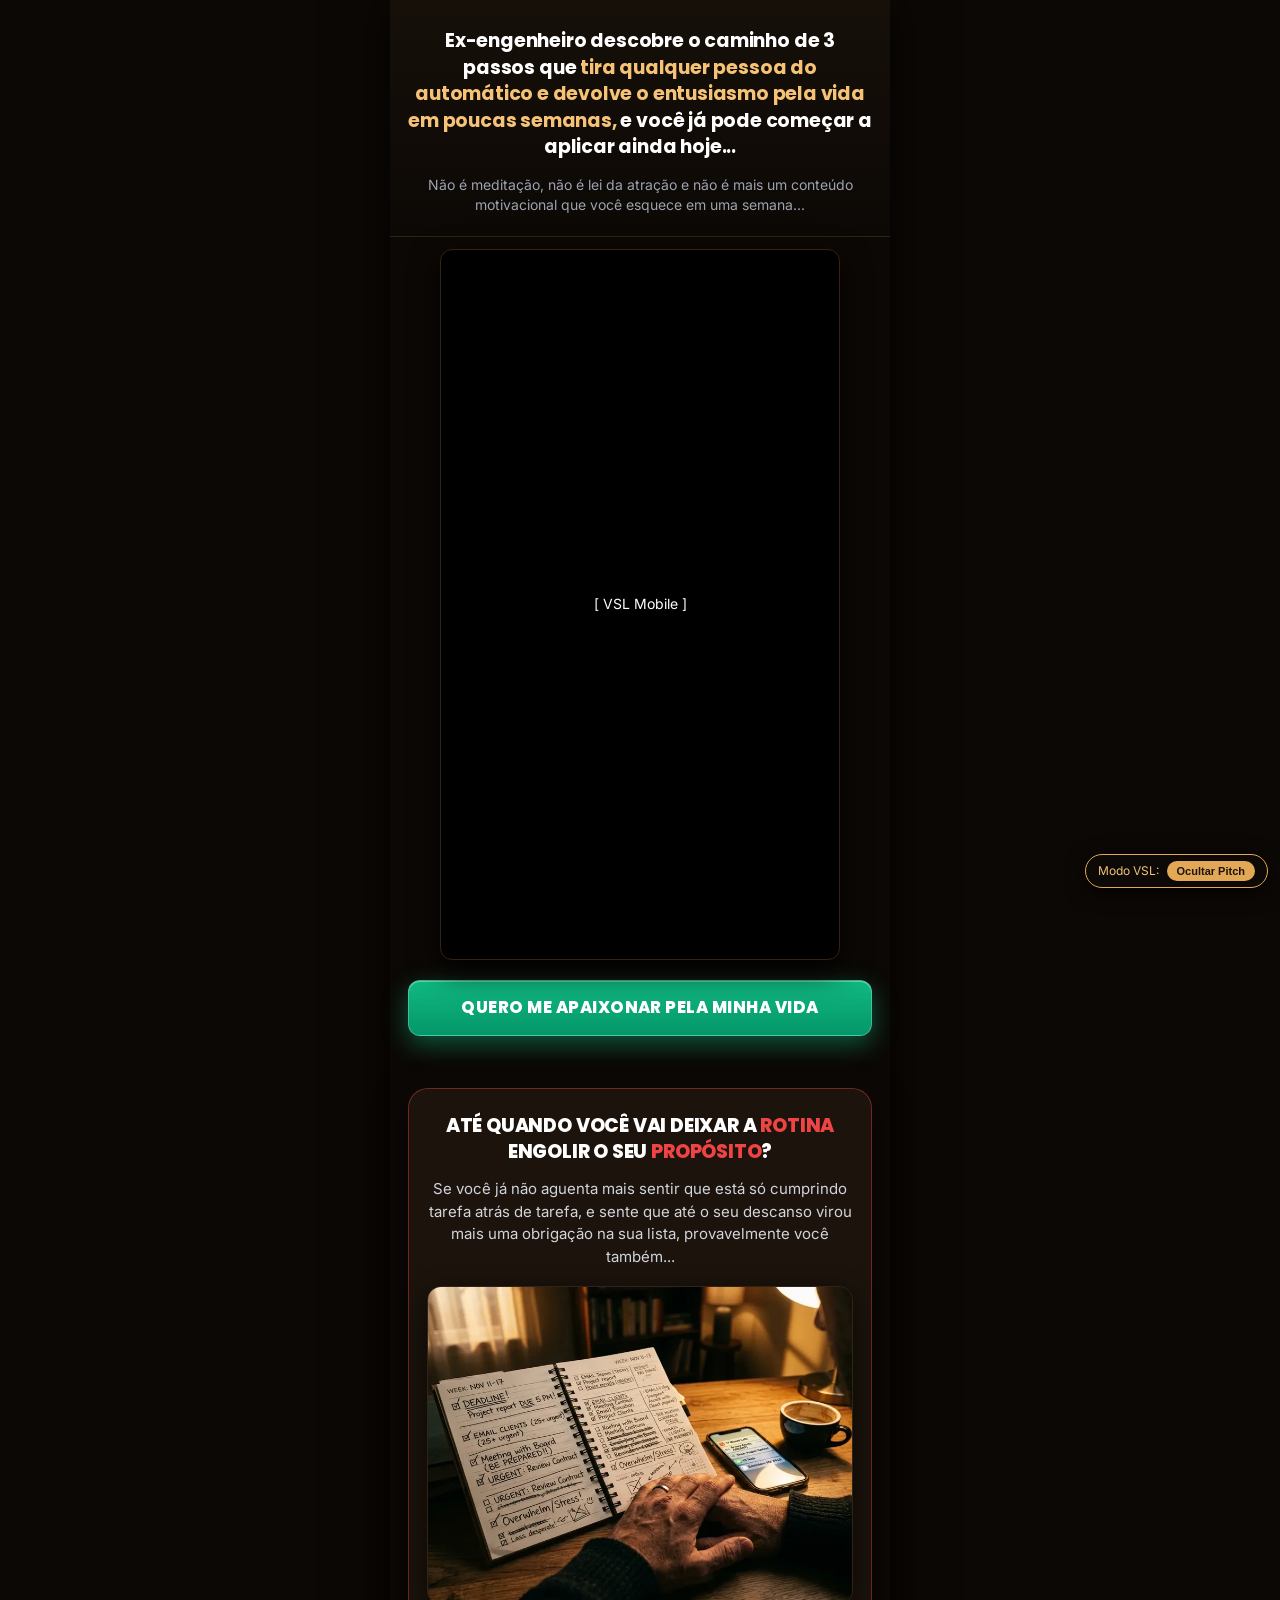
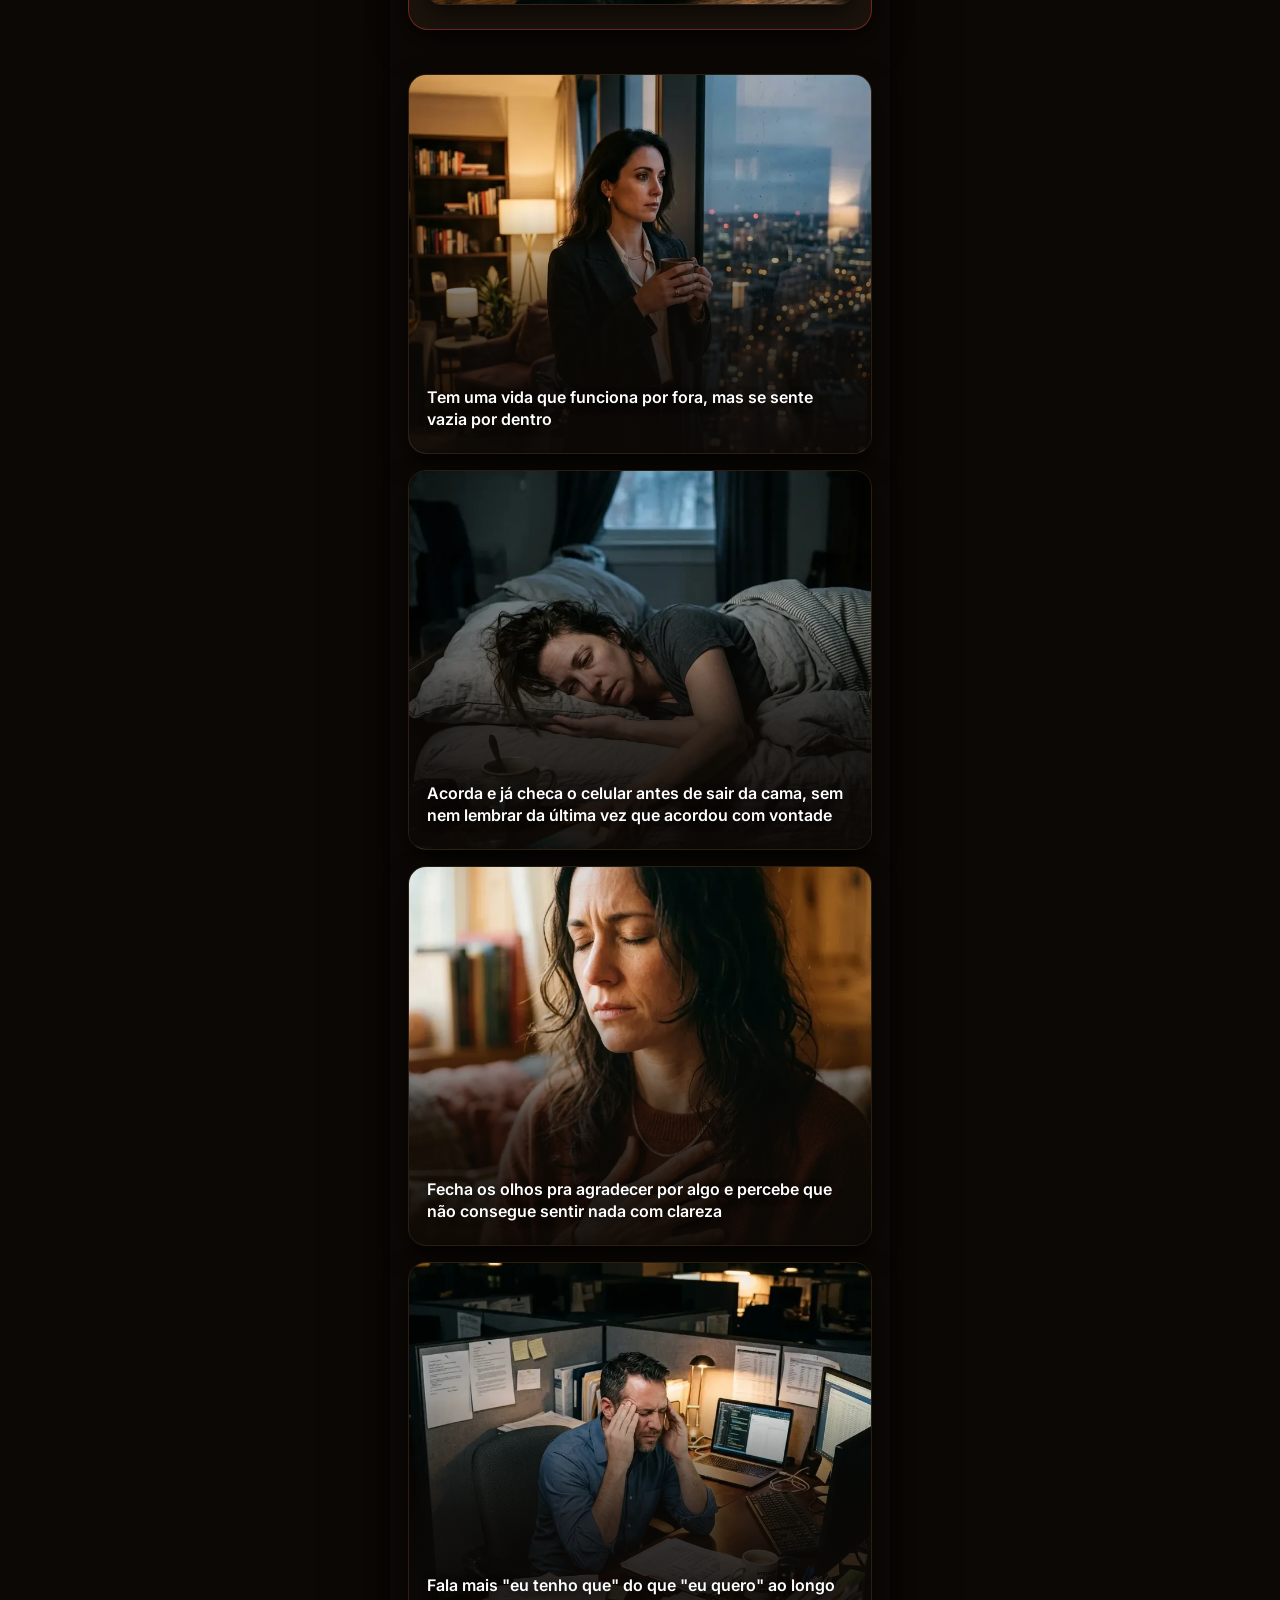
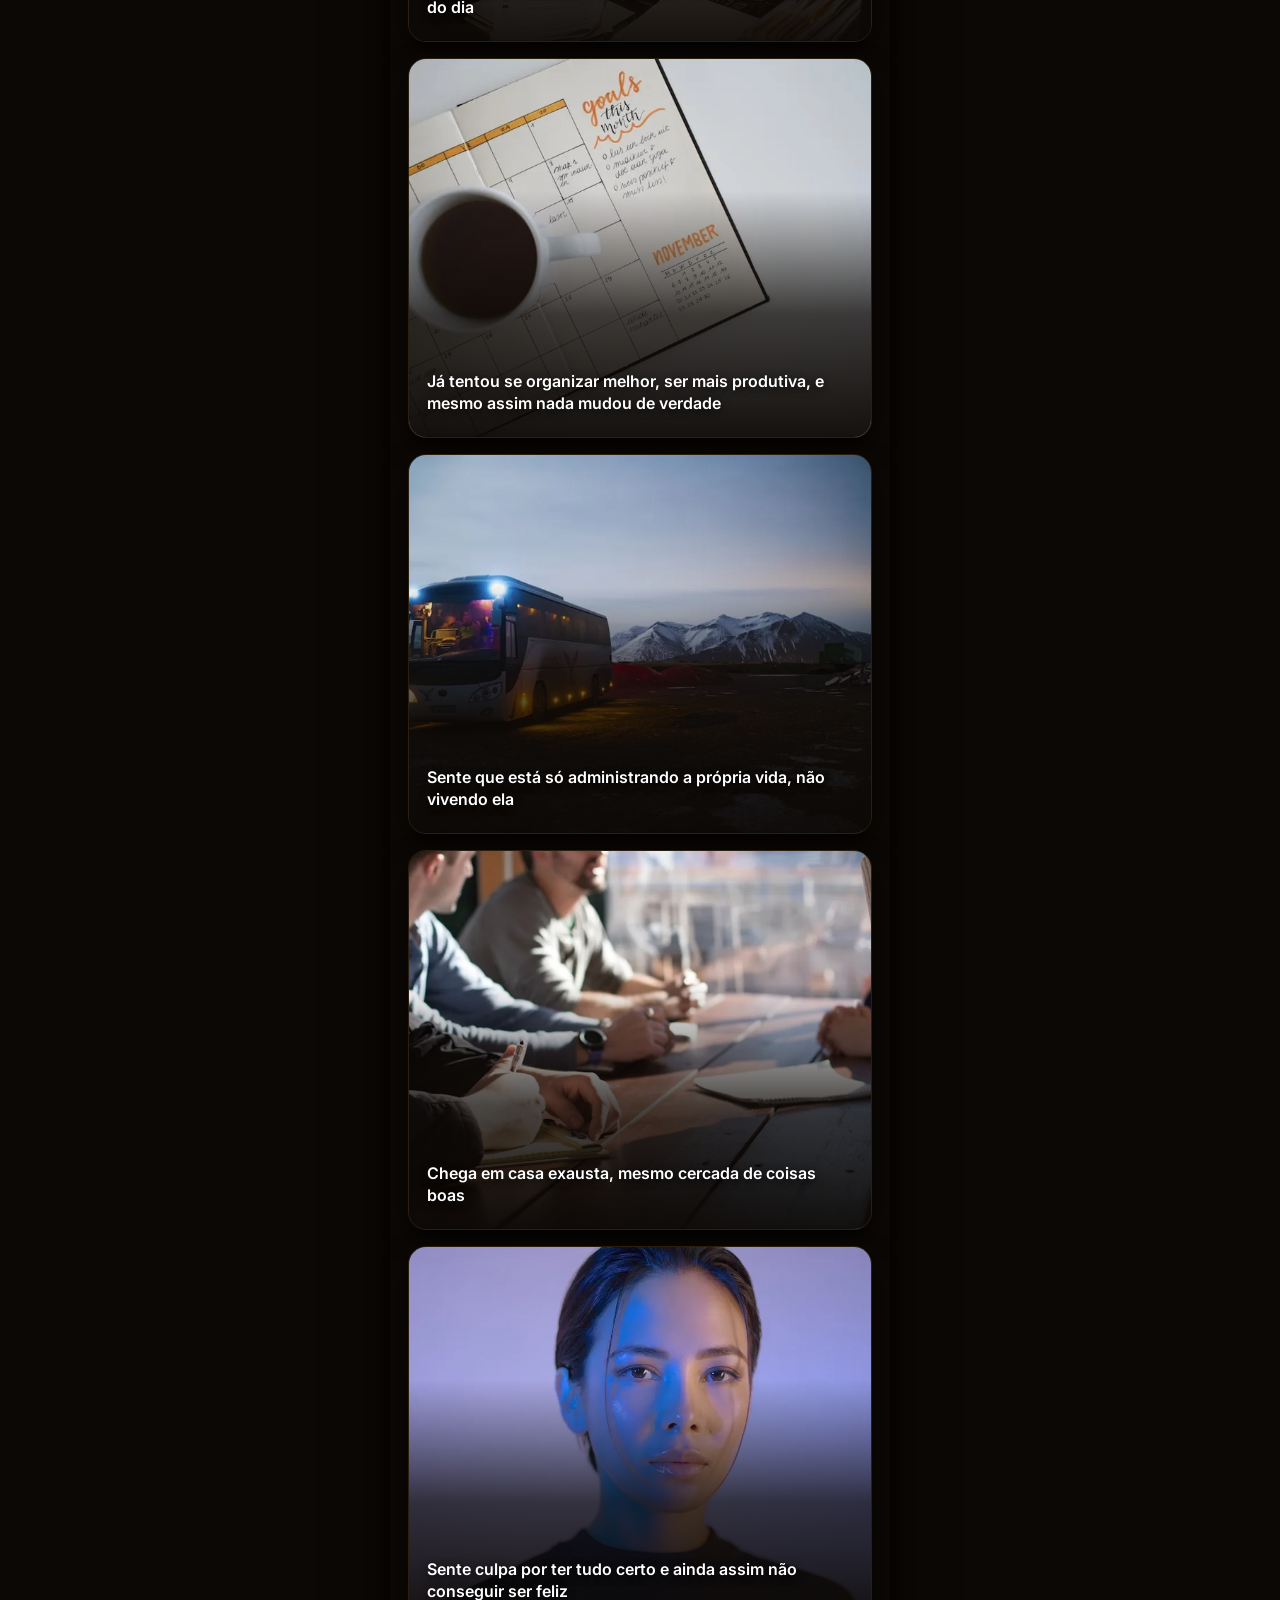
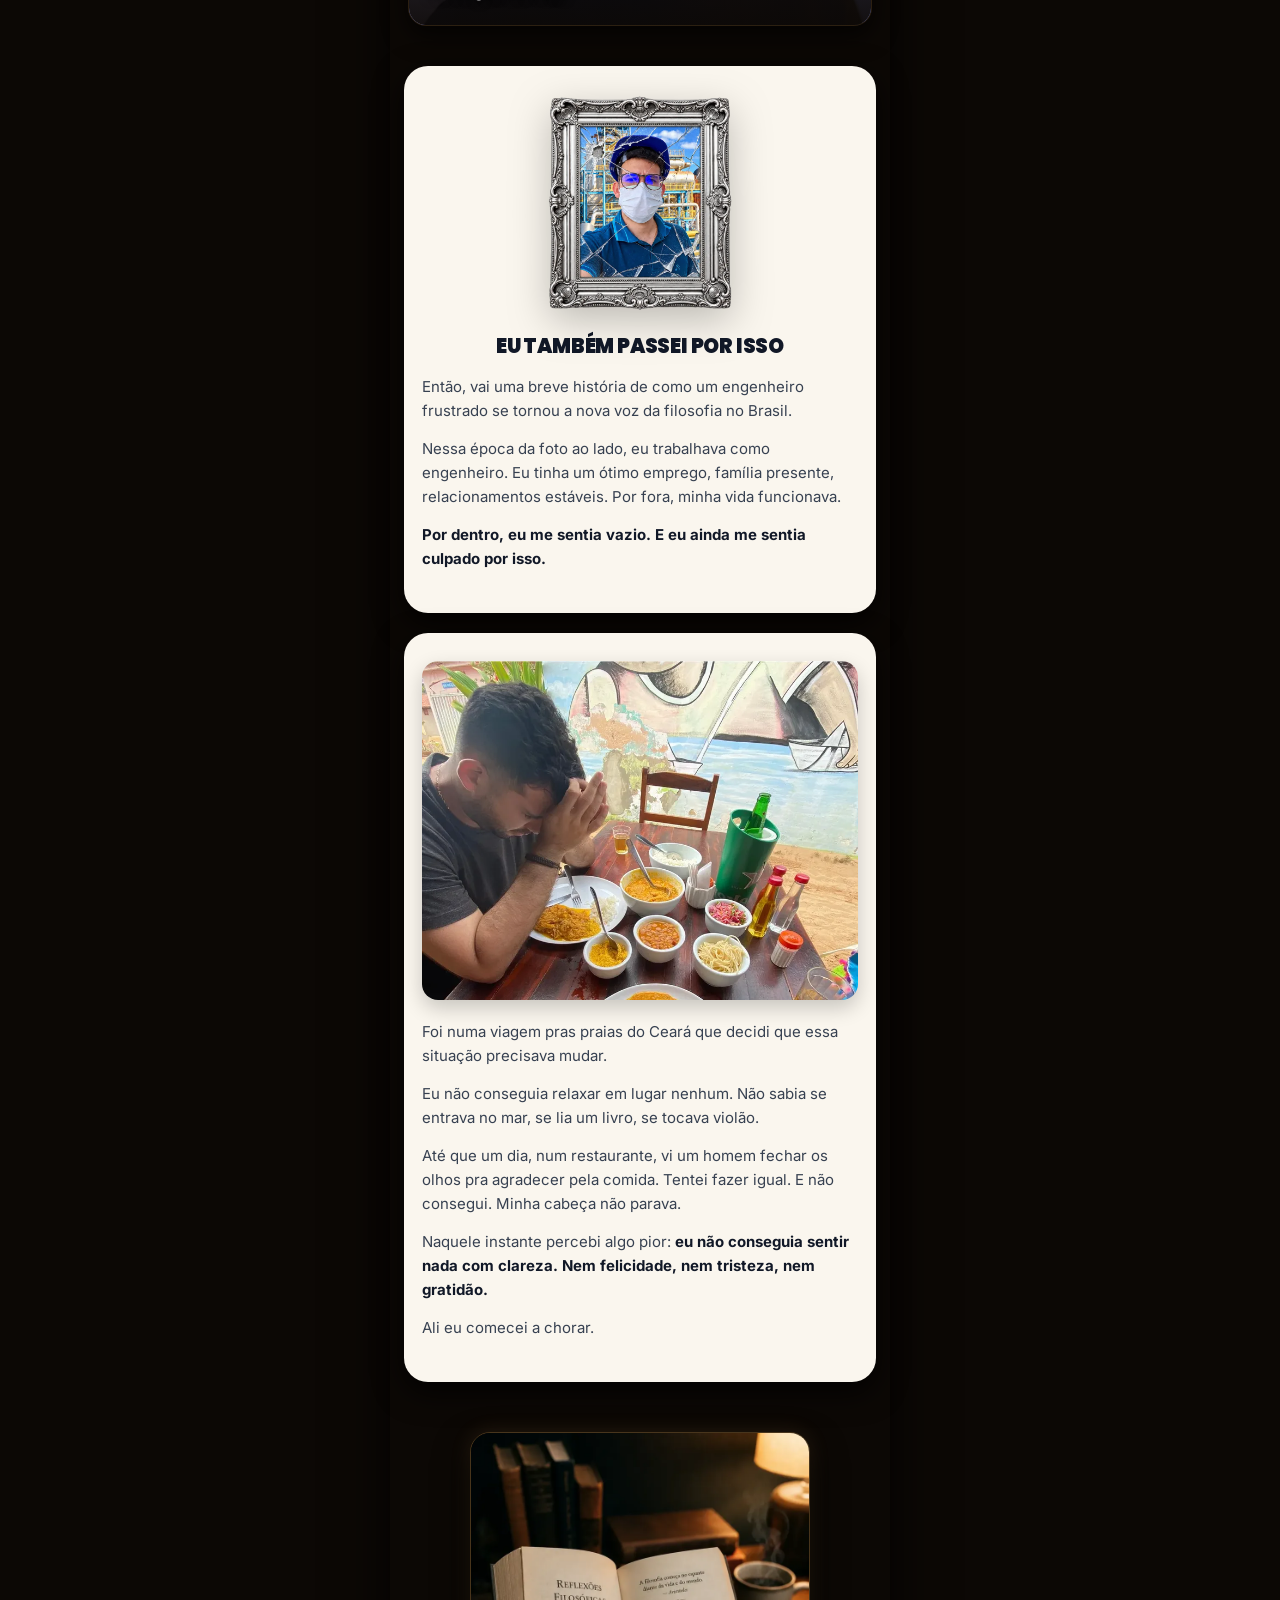
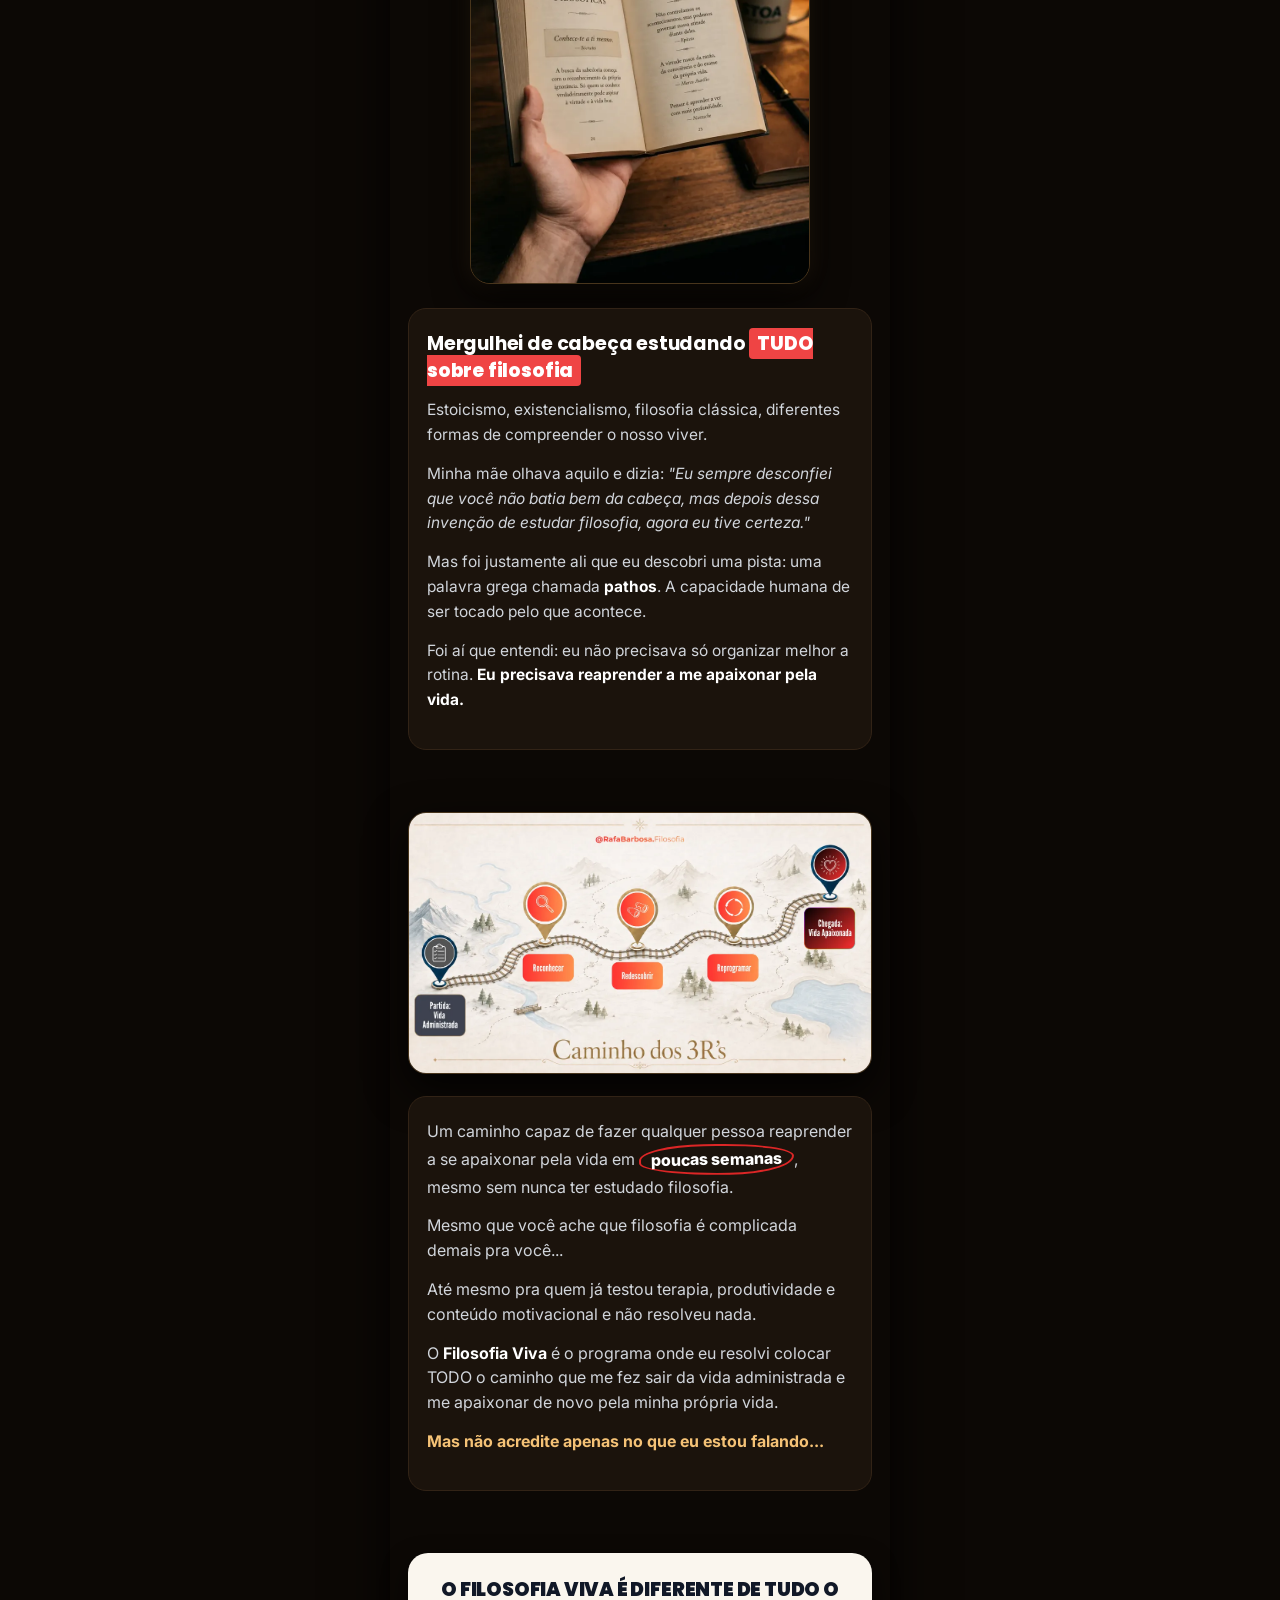
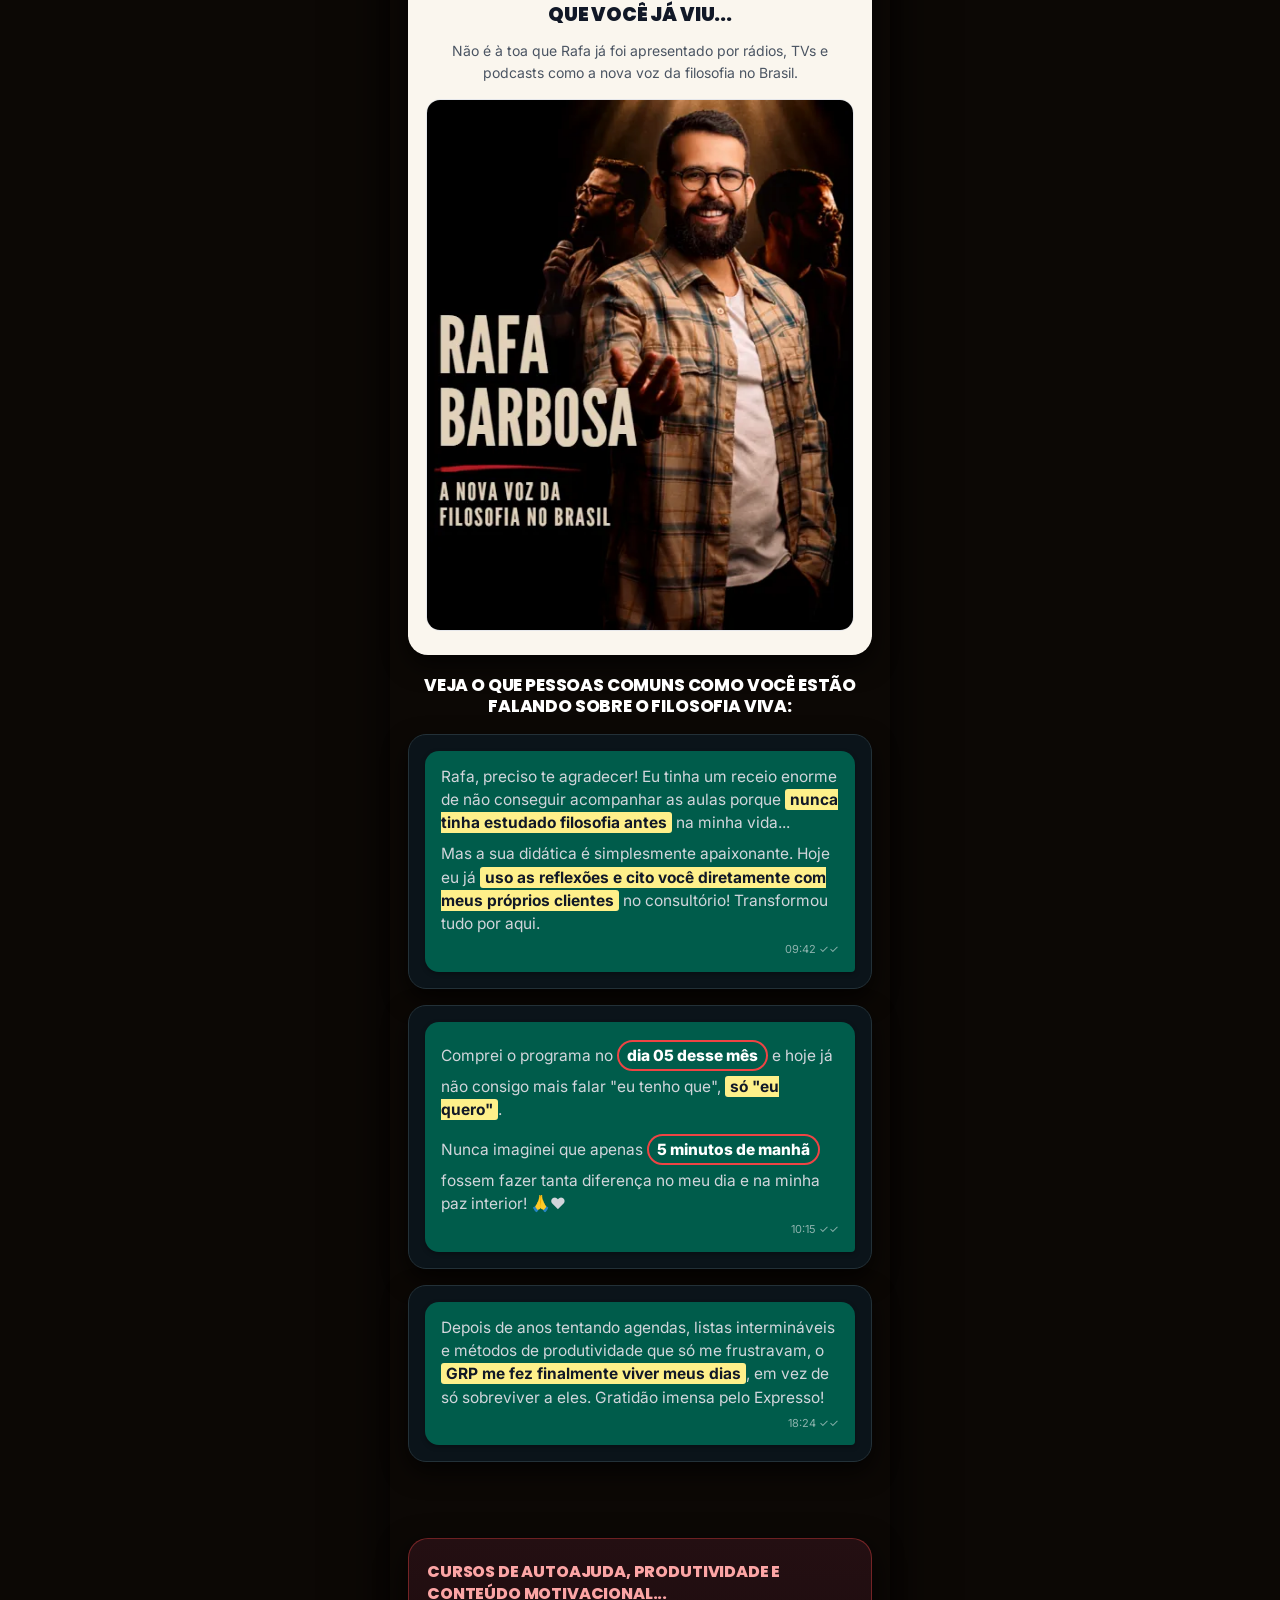
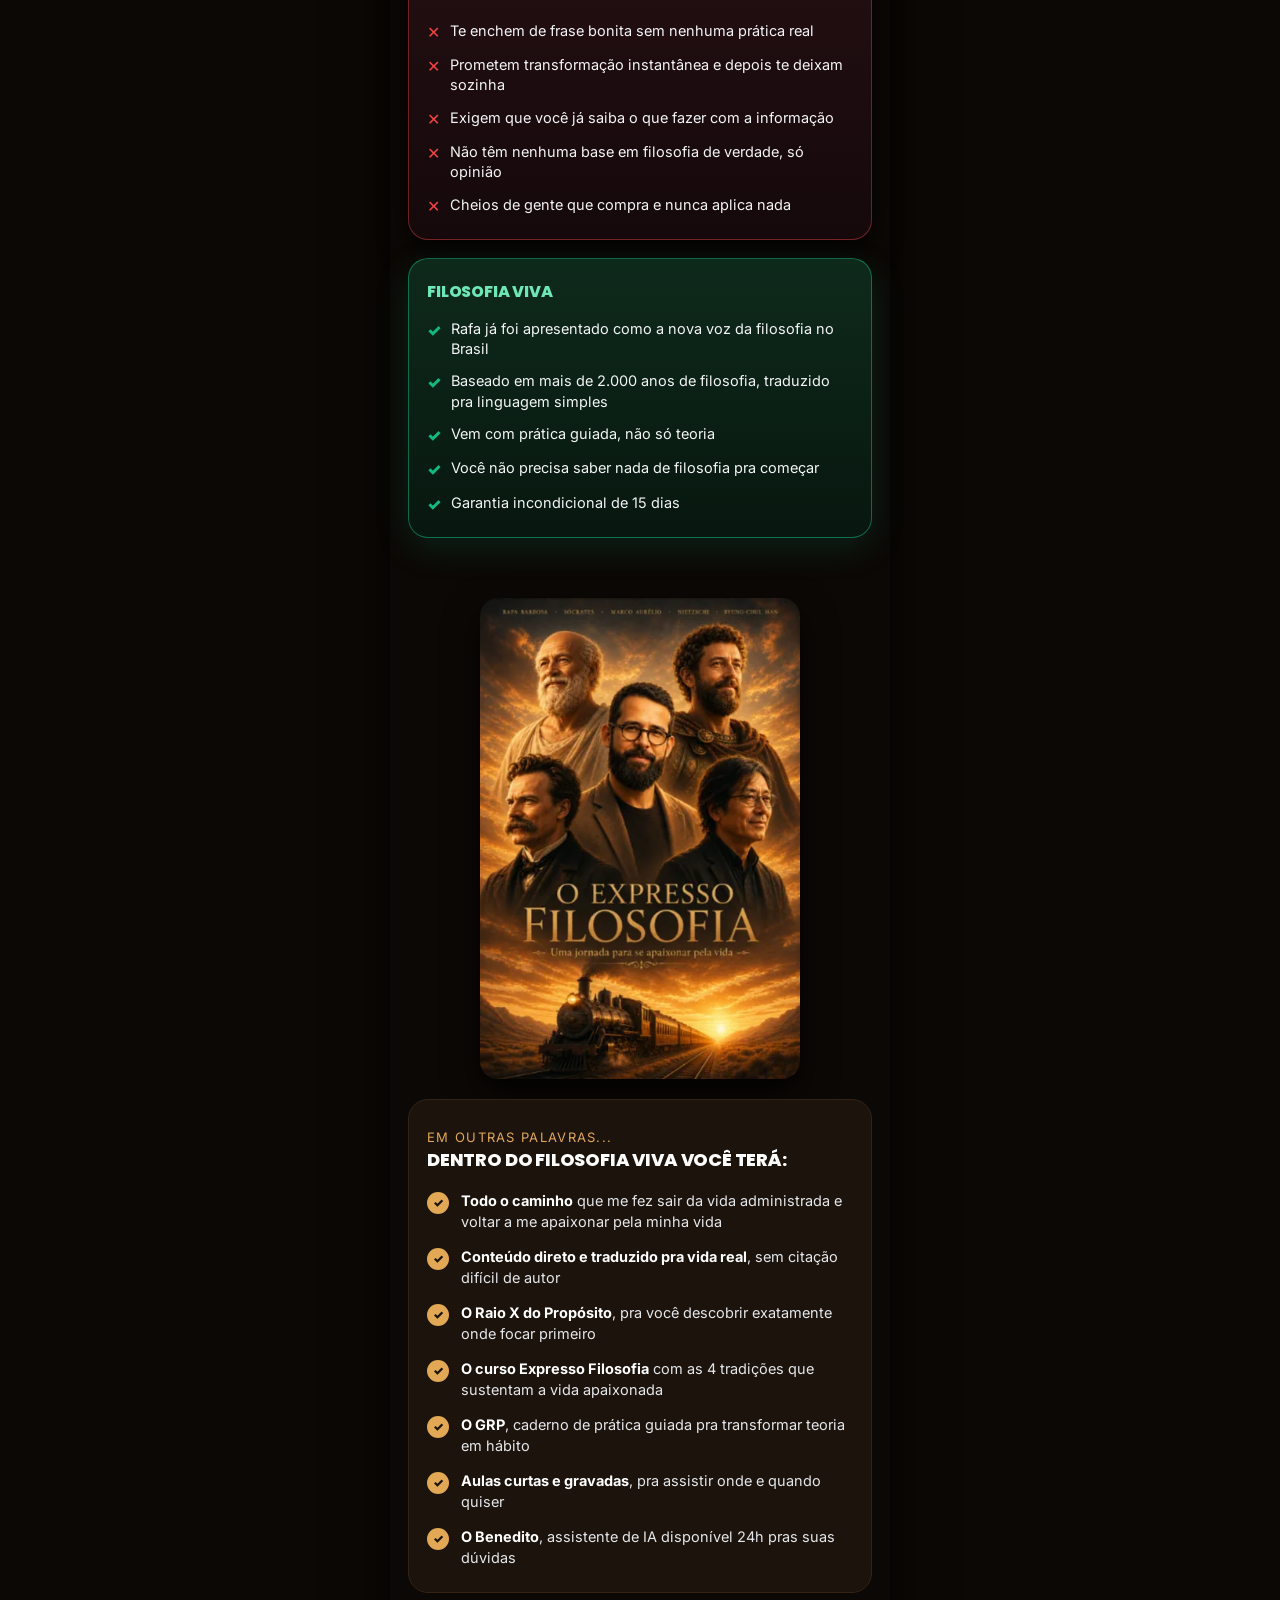
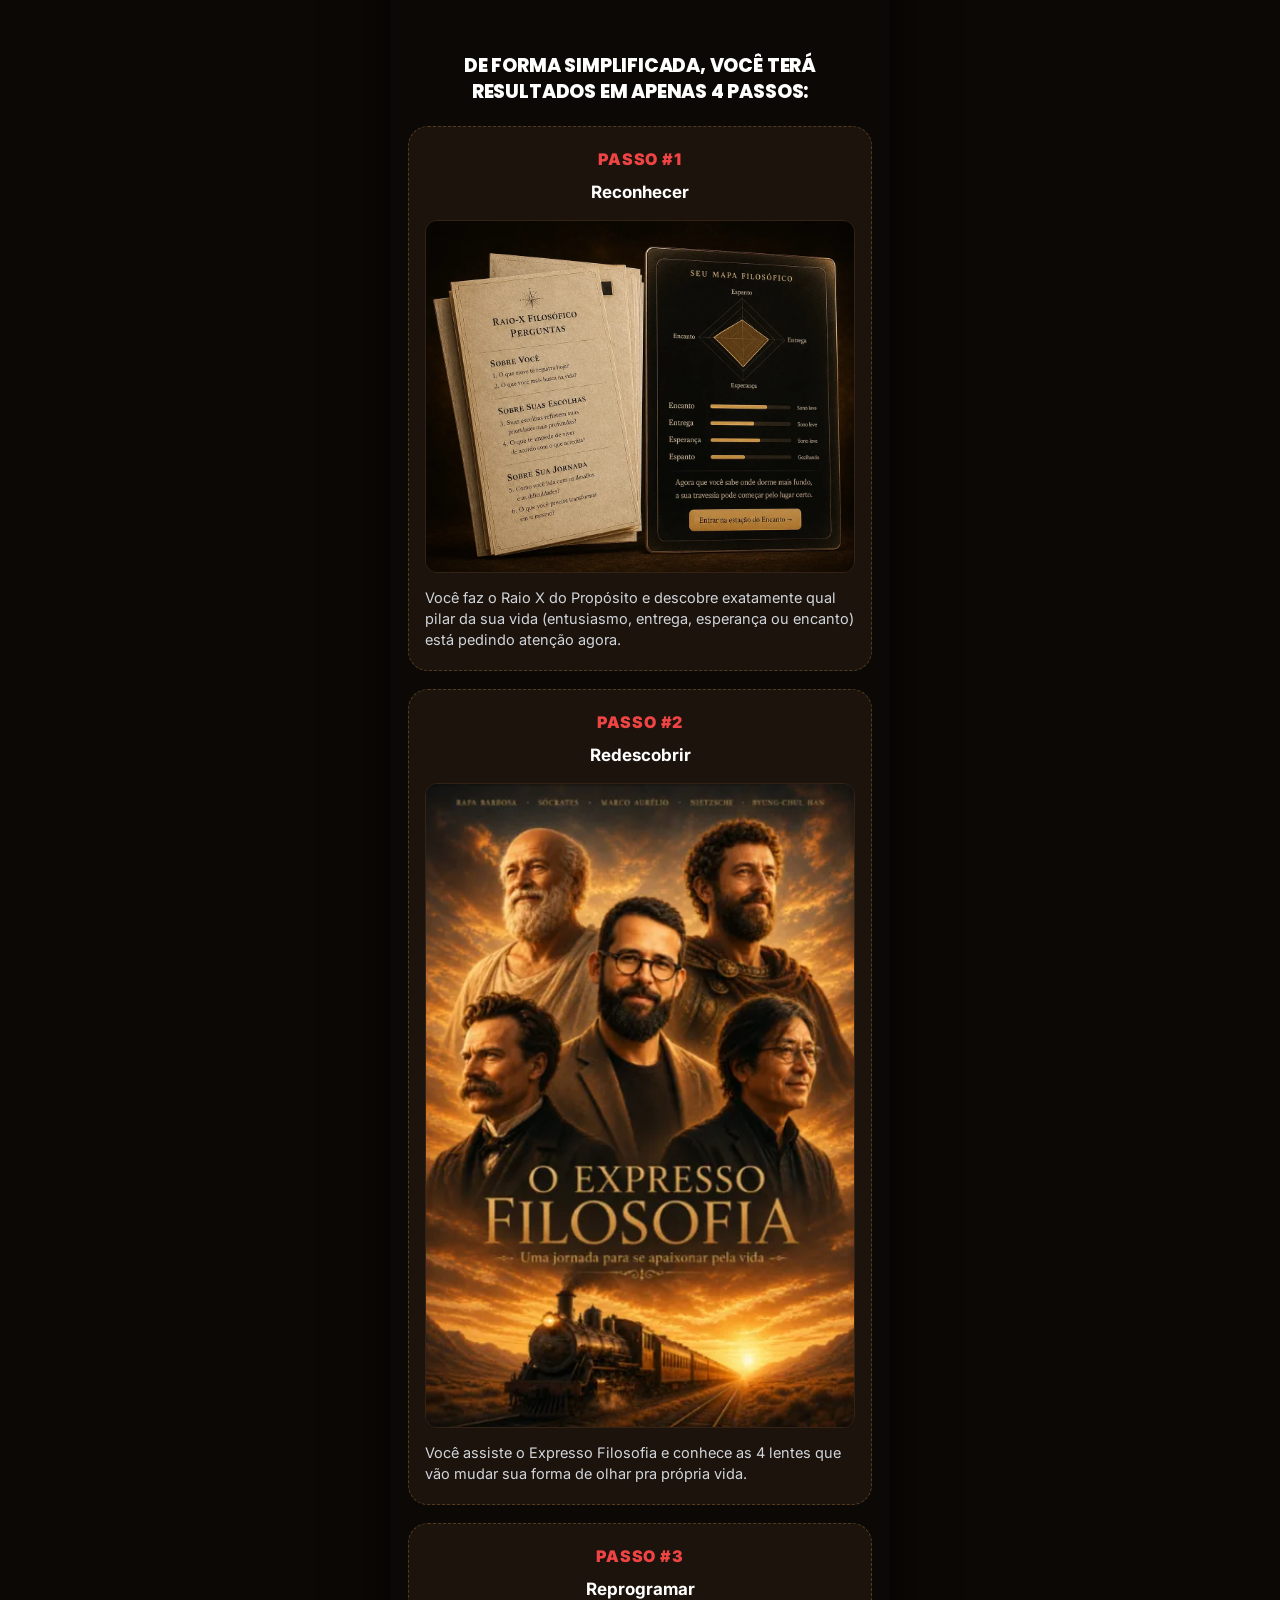
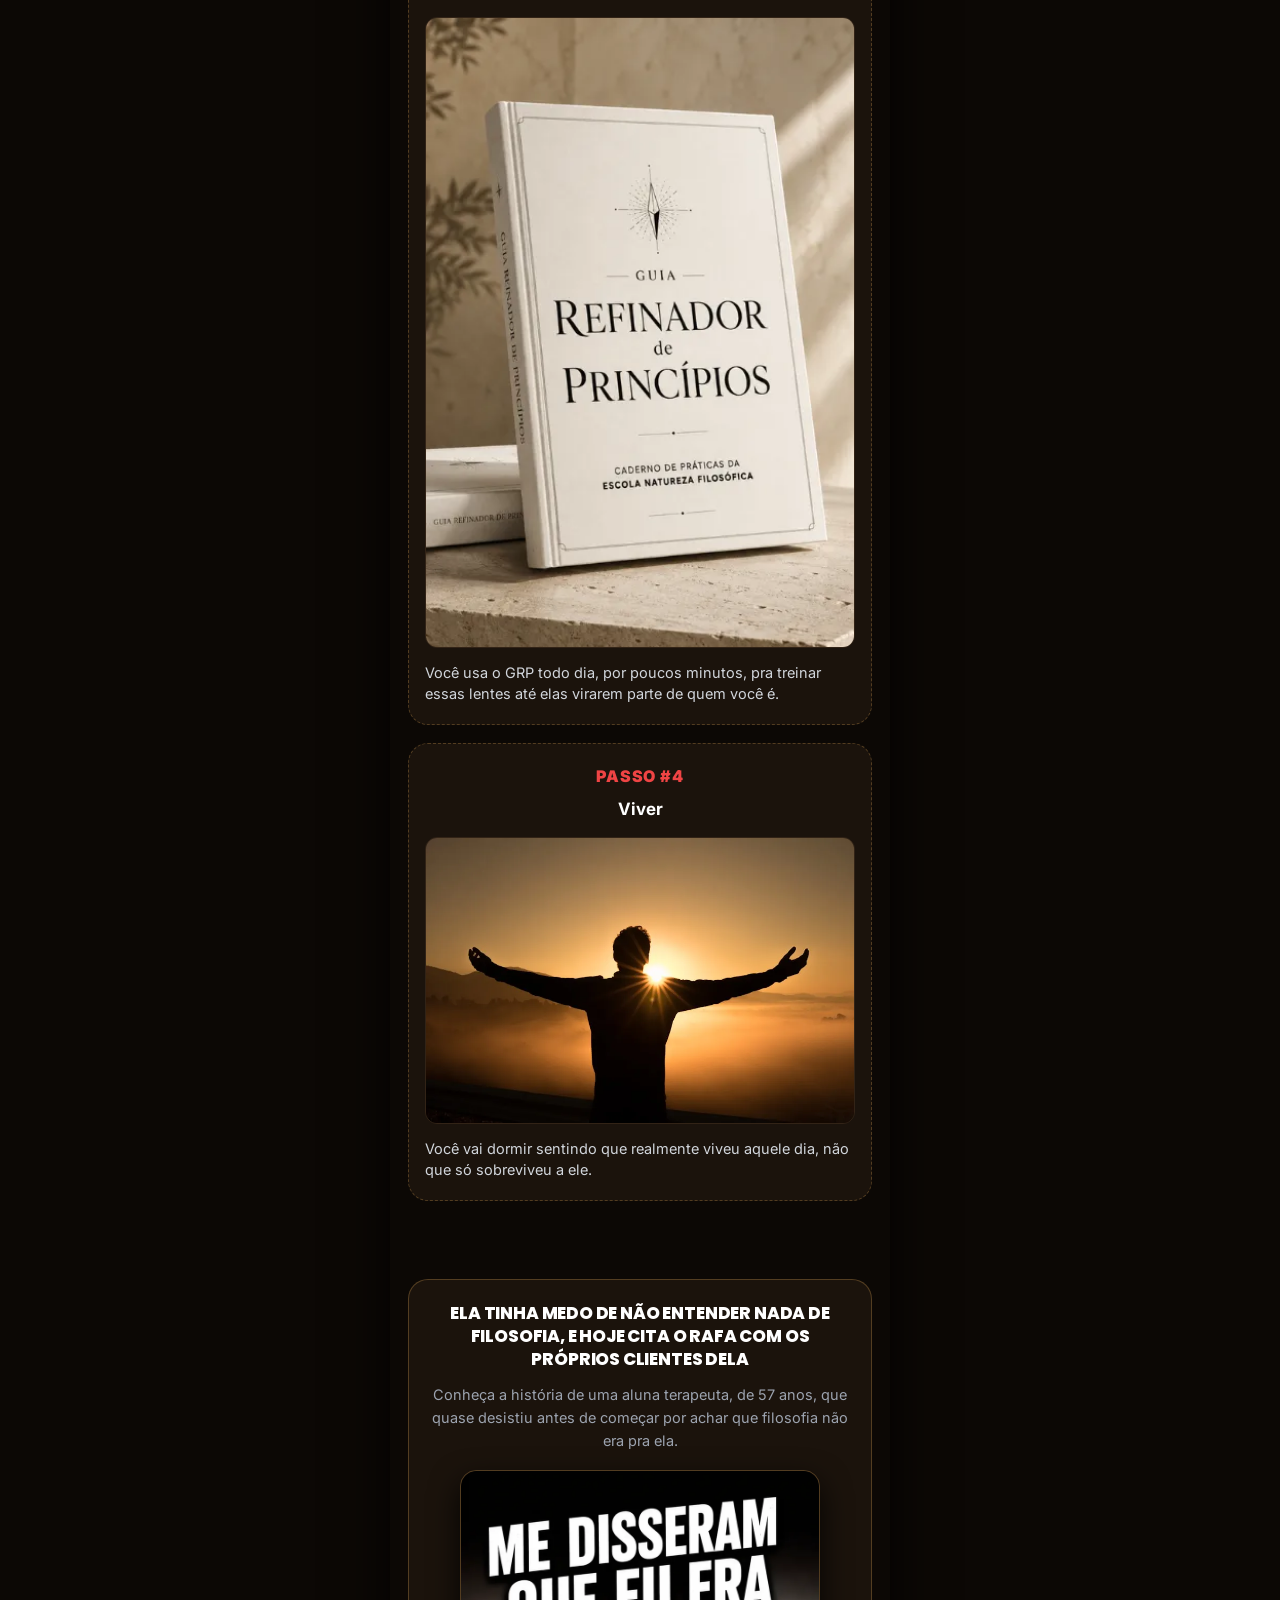
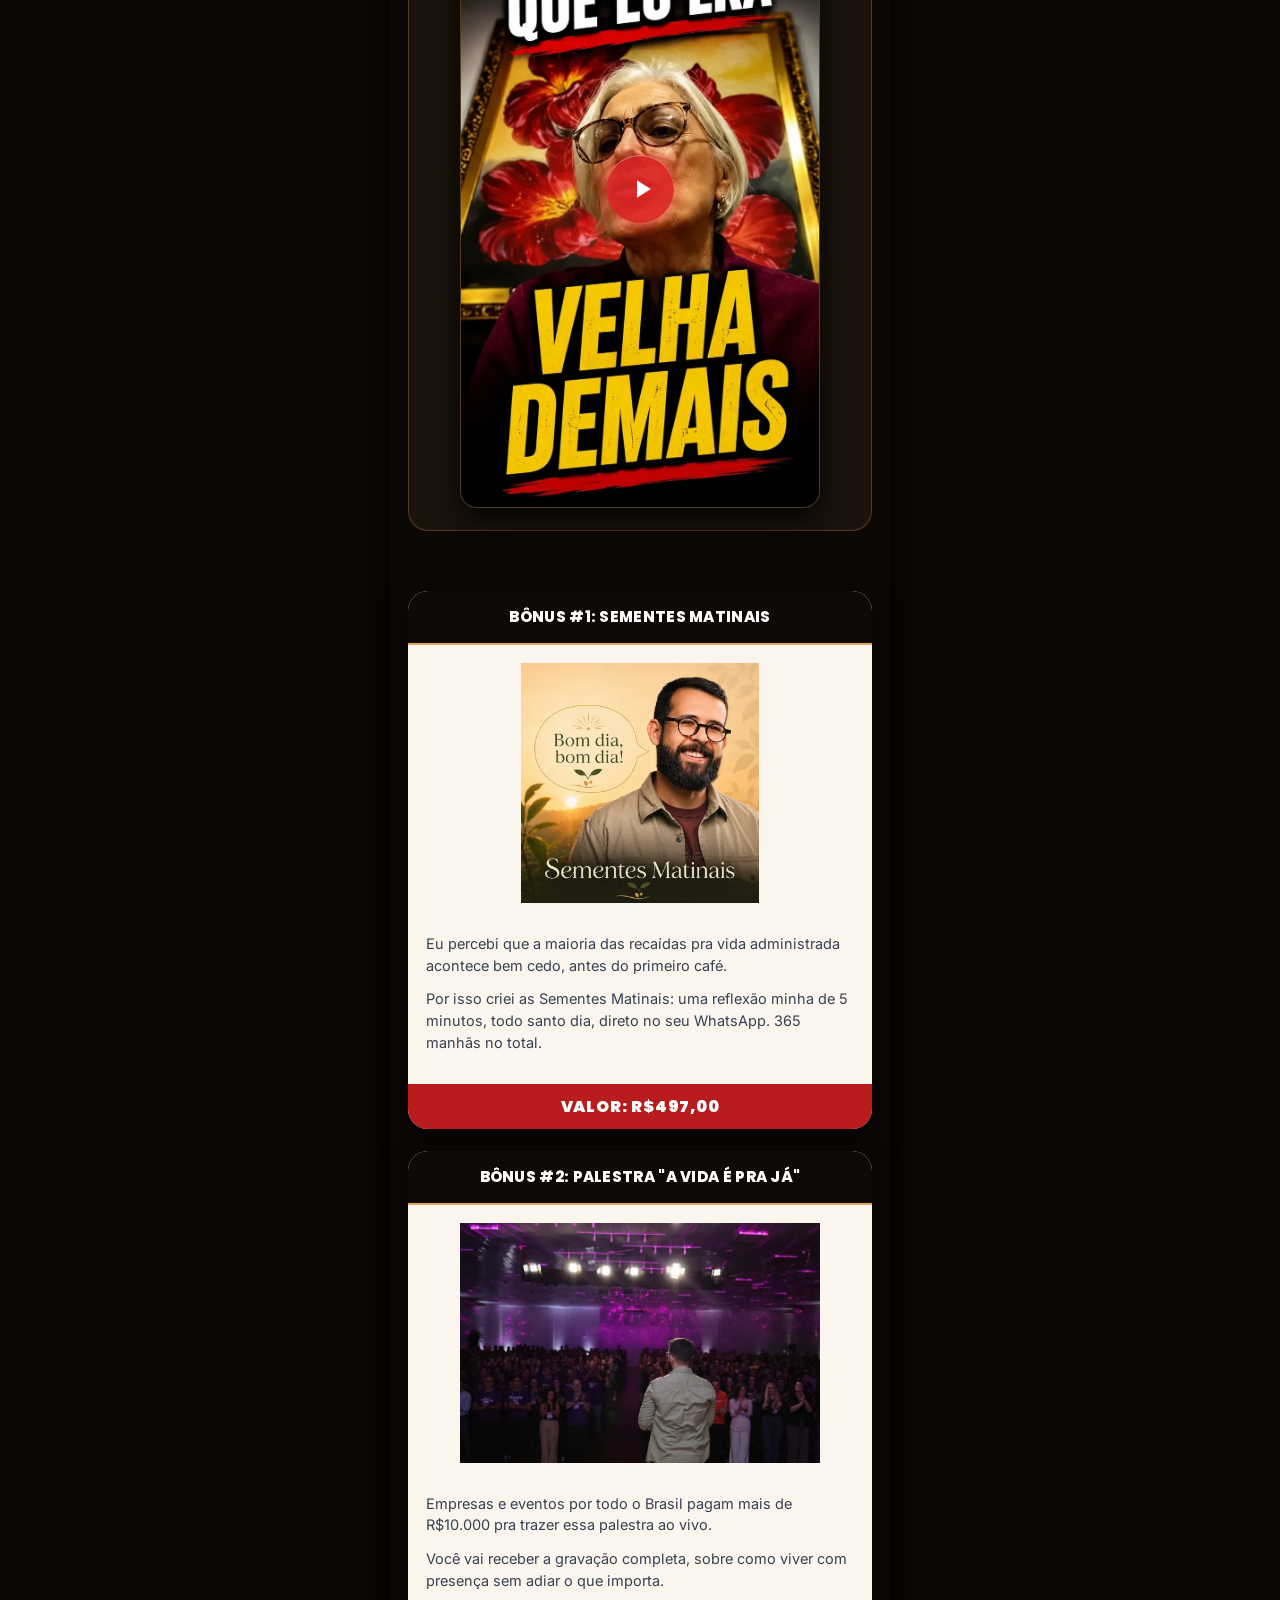
==== commit 01d78d70: "perf: resolve fontes bloqueantes do google e redimensiona imagens para 800px max (Lighthouse)" ====
--- a/index.html
+++ b/index.html
@@ -12,6 +12,11 @@
   <link rel="stylesheet" href="assets/css/style.css">
   <link rel="preconnect" href="https://fonts.googleapis.com">
   <link rel="preconnect" href="https://fonts.gstatic.com" crossorigin>
+  <link rel="preload" as="style" href="https://fonts.googleapis.com/css2?family=Cinzel:wght@600;700;800;900&family=Inter:wght@300;400;500;600;700&family=Poppins:wght@500;600;700;800&display=swap">
+  <link rel="stylesheet" href="https://fonts.googleapis.com/css2?family=Cinzel:wght@600;700;800;900&family=Inter:wght@300;400;500;600;700&family=Poppins:wght@500;600;700;800&display=swap" media="print" onload="this.media='all'">
+  <noscript>
+    <link rel="stylesheet" href="https://fonts.googleapis.com/css2?family=Cinzel:wght@600;700;800;900&family=Inter:wght@300;400;500;600;700&family=Poppins:wght@500;600;700;800&display=swap">
+  </noscript>
 
   <!-- Meta Pixel Code -->
   <script>
--- a/assets/css/style.css
+++ b/assets/css/style.css
@@ -1,4 +1,4 @@
-@import url('https://fonts.googleapis.com/css2?family=Cinzel:wght@600;700;800;900&family=Inter:wght@300;400;500;600;700&family=Poppins:wght@500;600;700;800&display=swap');
+/* Fontes importadas de forma otimizada via HTML (sem bloqueio de renderização) */
 
 :root {
   /* Cores de Superfície e Fundo */
--- a/assets/css/style.css
+++ b/assets/css/style.css
@@ -1,4 +1,4 @@
-@import url('https://fonts.googleapis.com/css2?family=Cinzel:wght@600;700;800;900&family=Inter:wght@300;400;500;600;700&family=Poppins:wght@500;600;700;800&display=swap');
+/* Fontes importadas de forma otimizada via HTML (sem bloqueio de renderização) */
 
 :root {
   /* Cores de Superfície e Fundo */
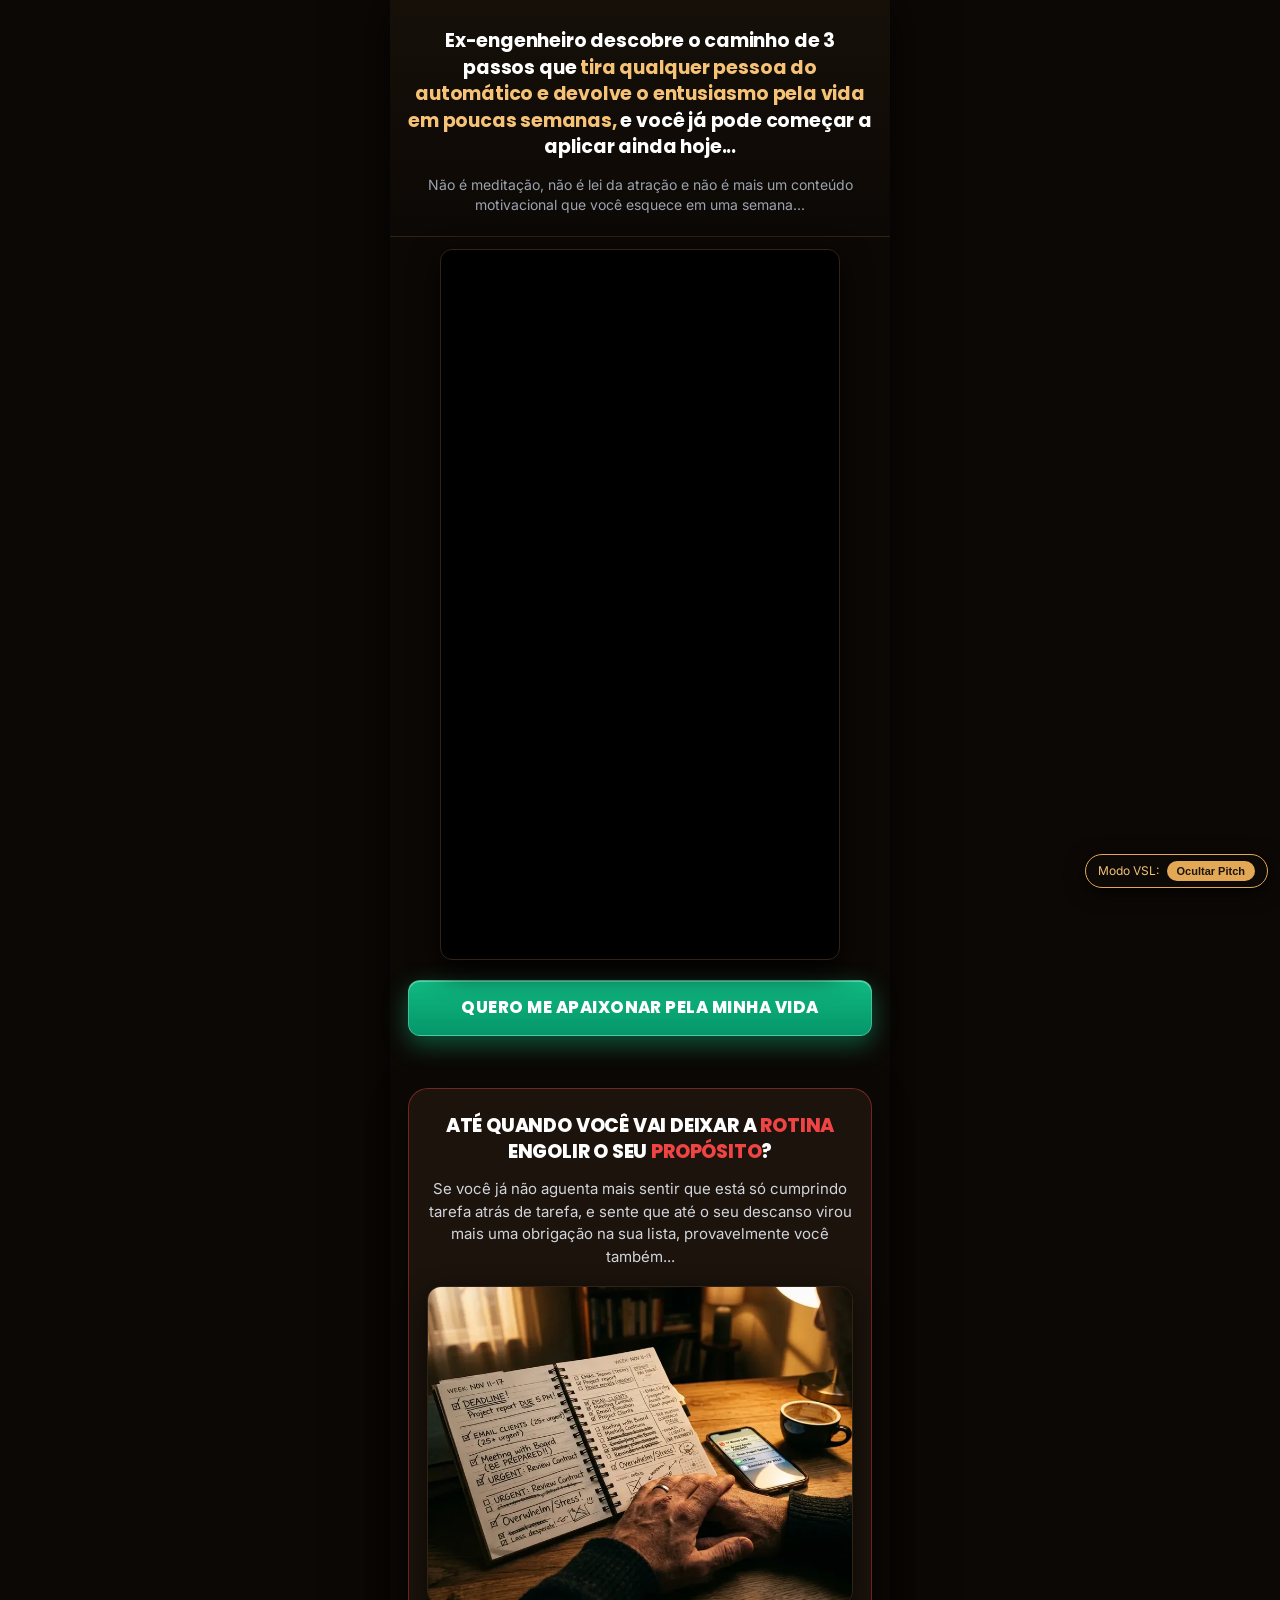
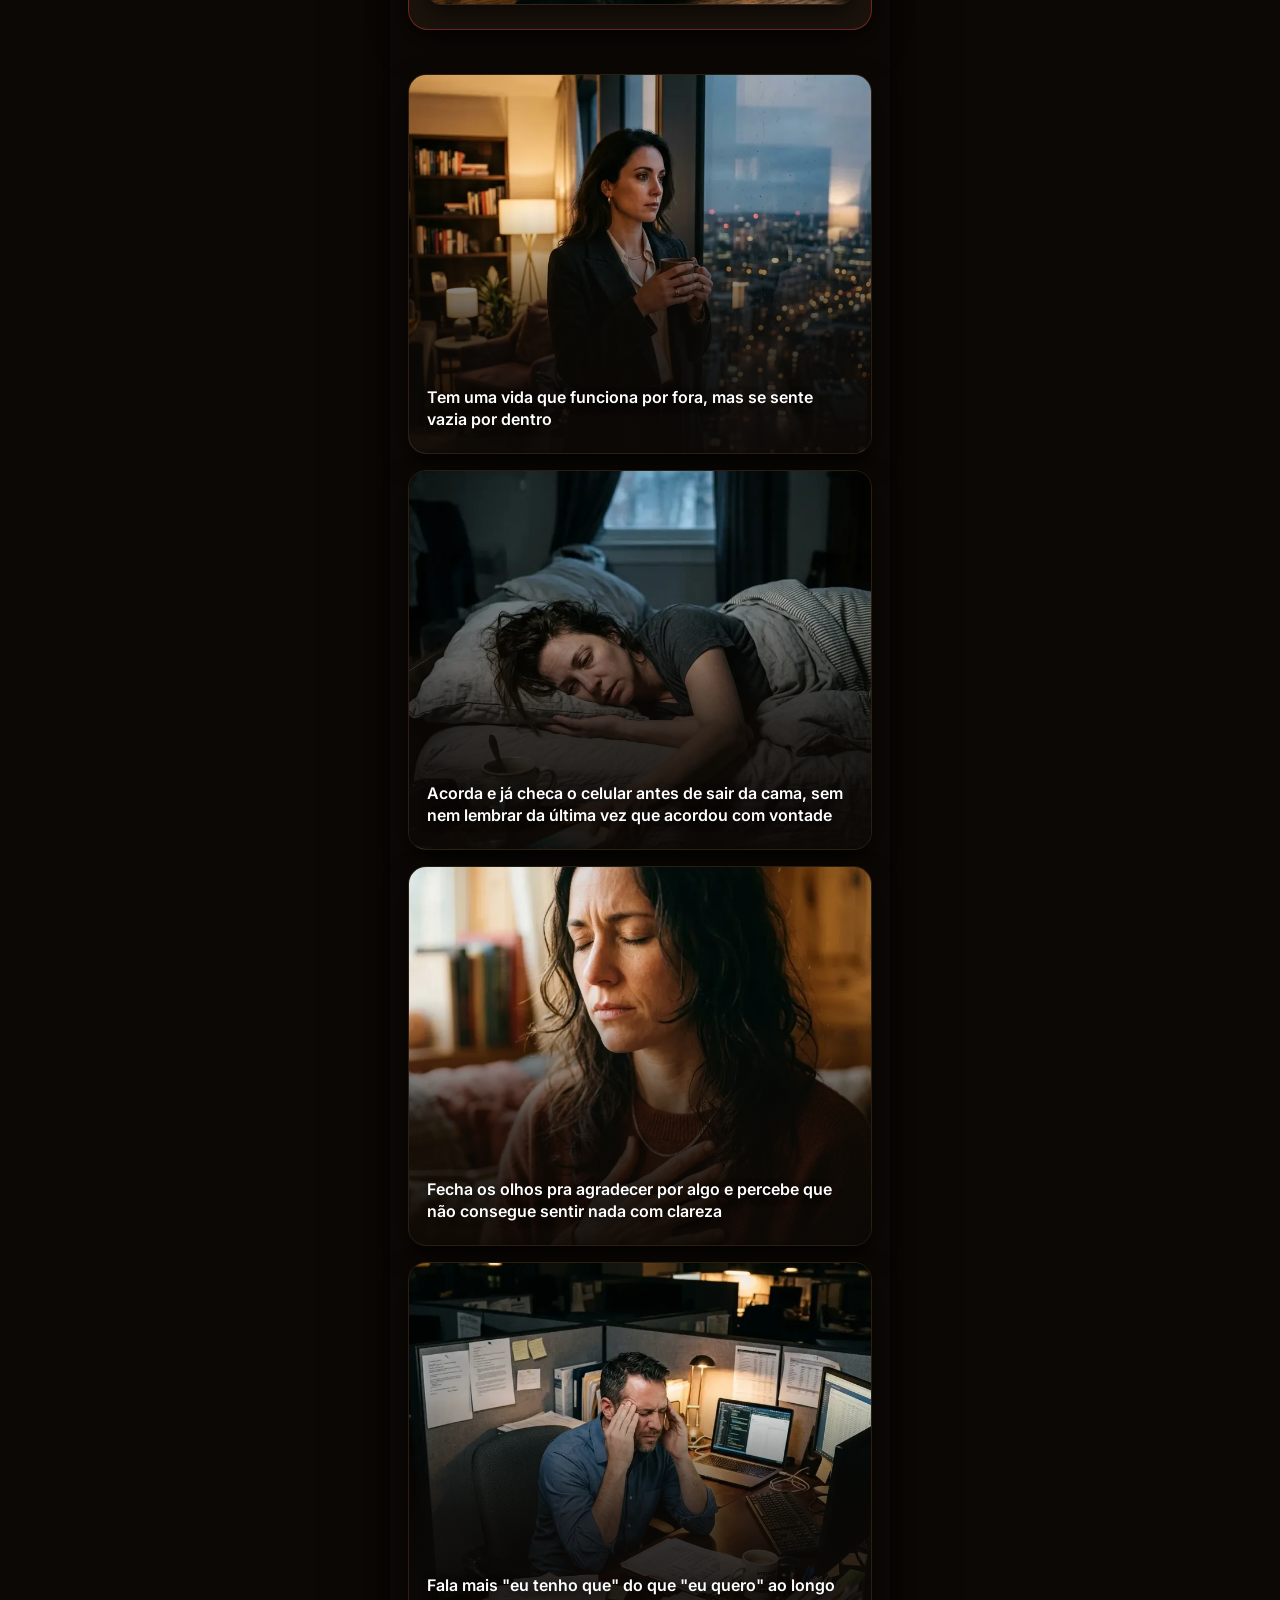
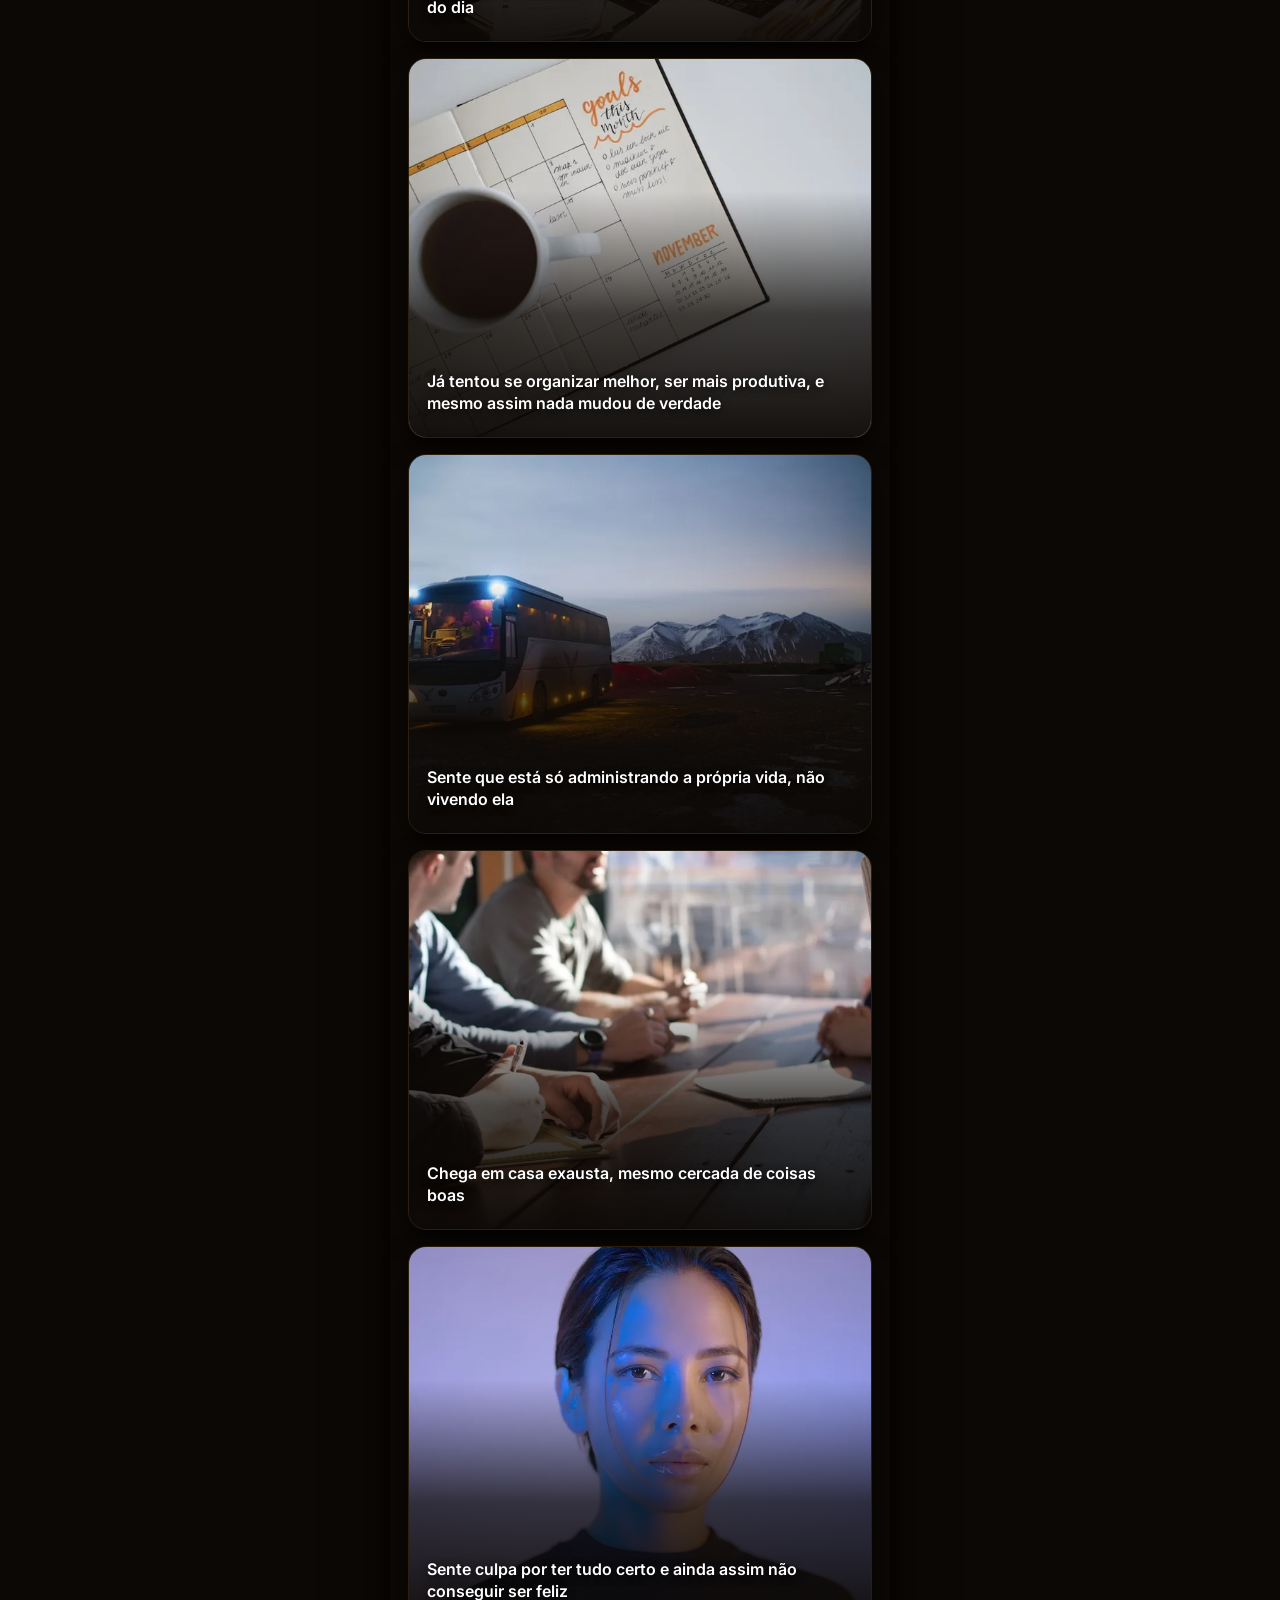
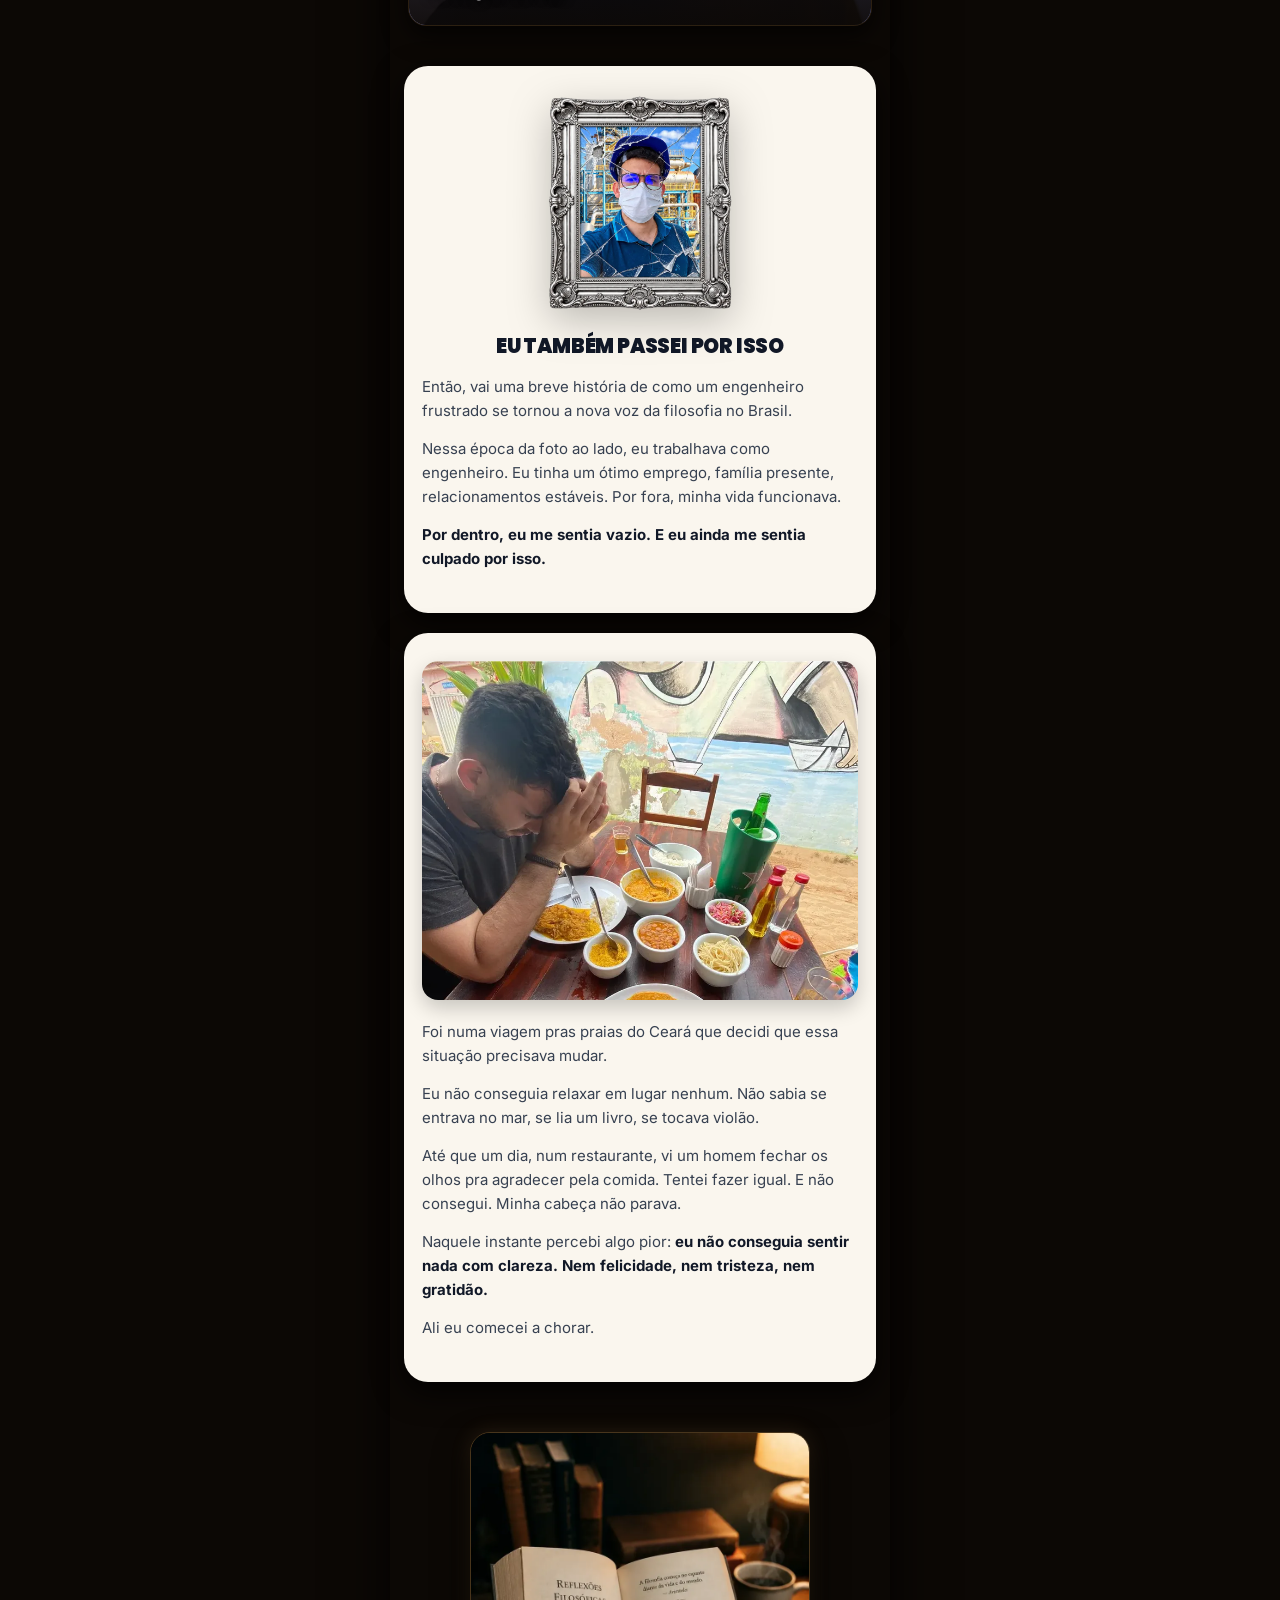
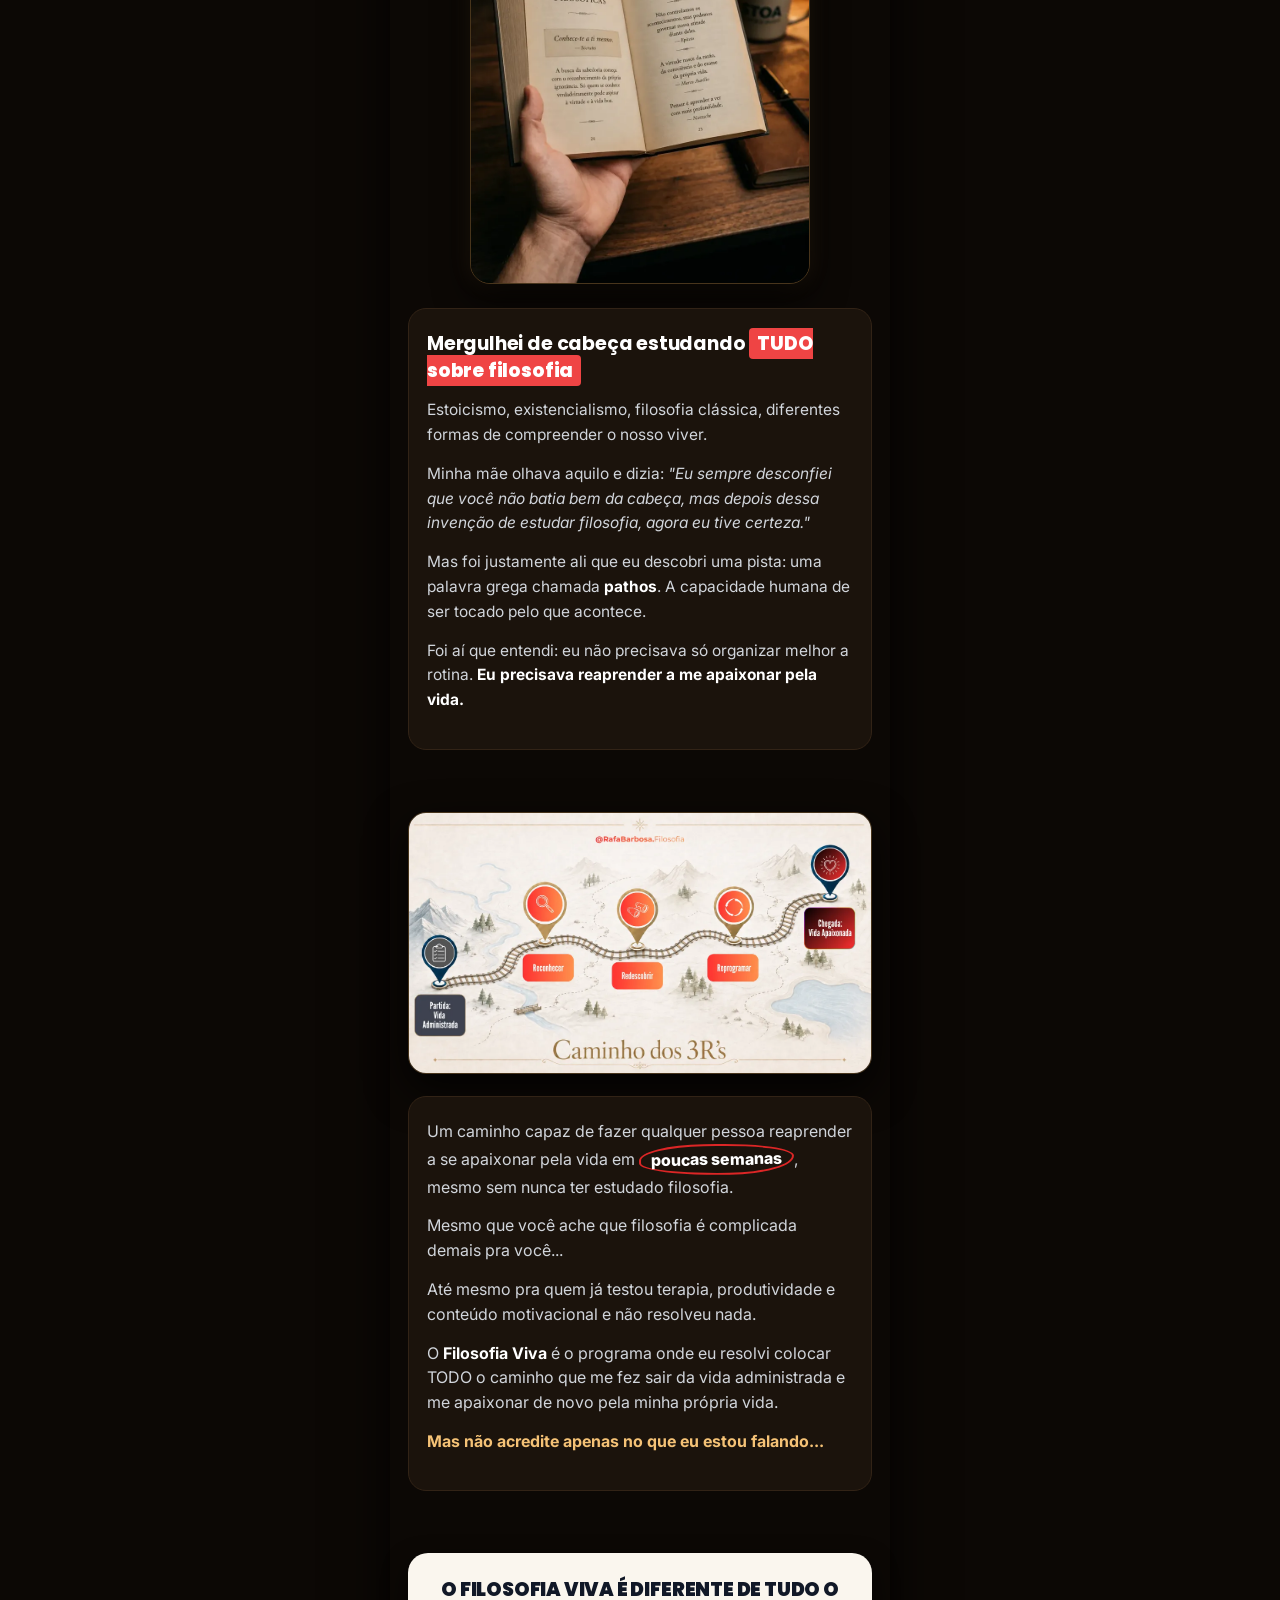
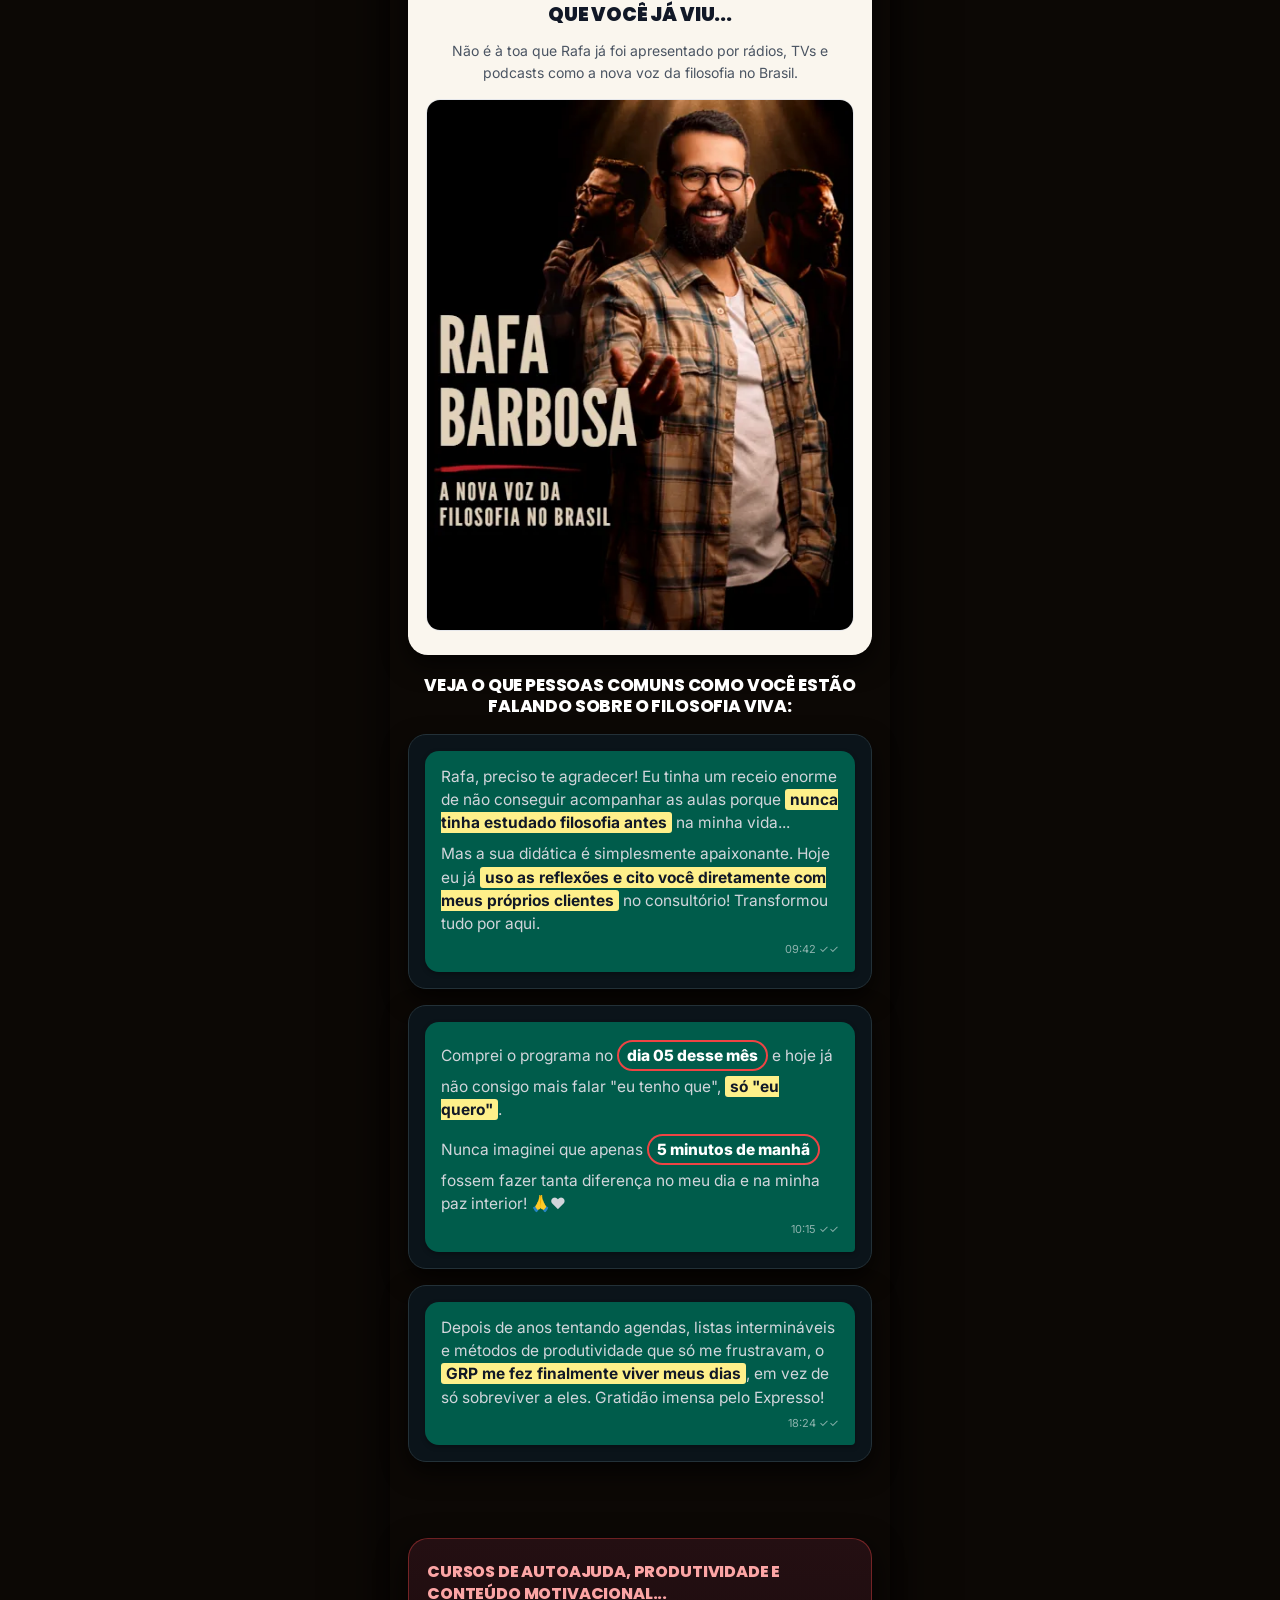
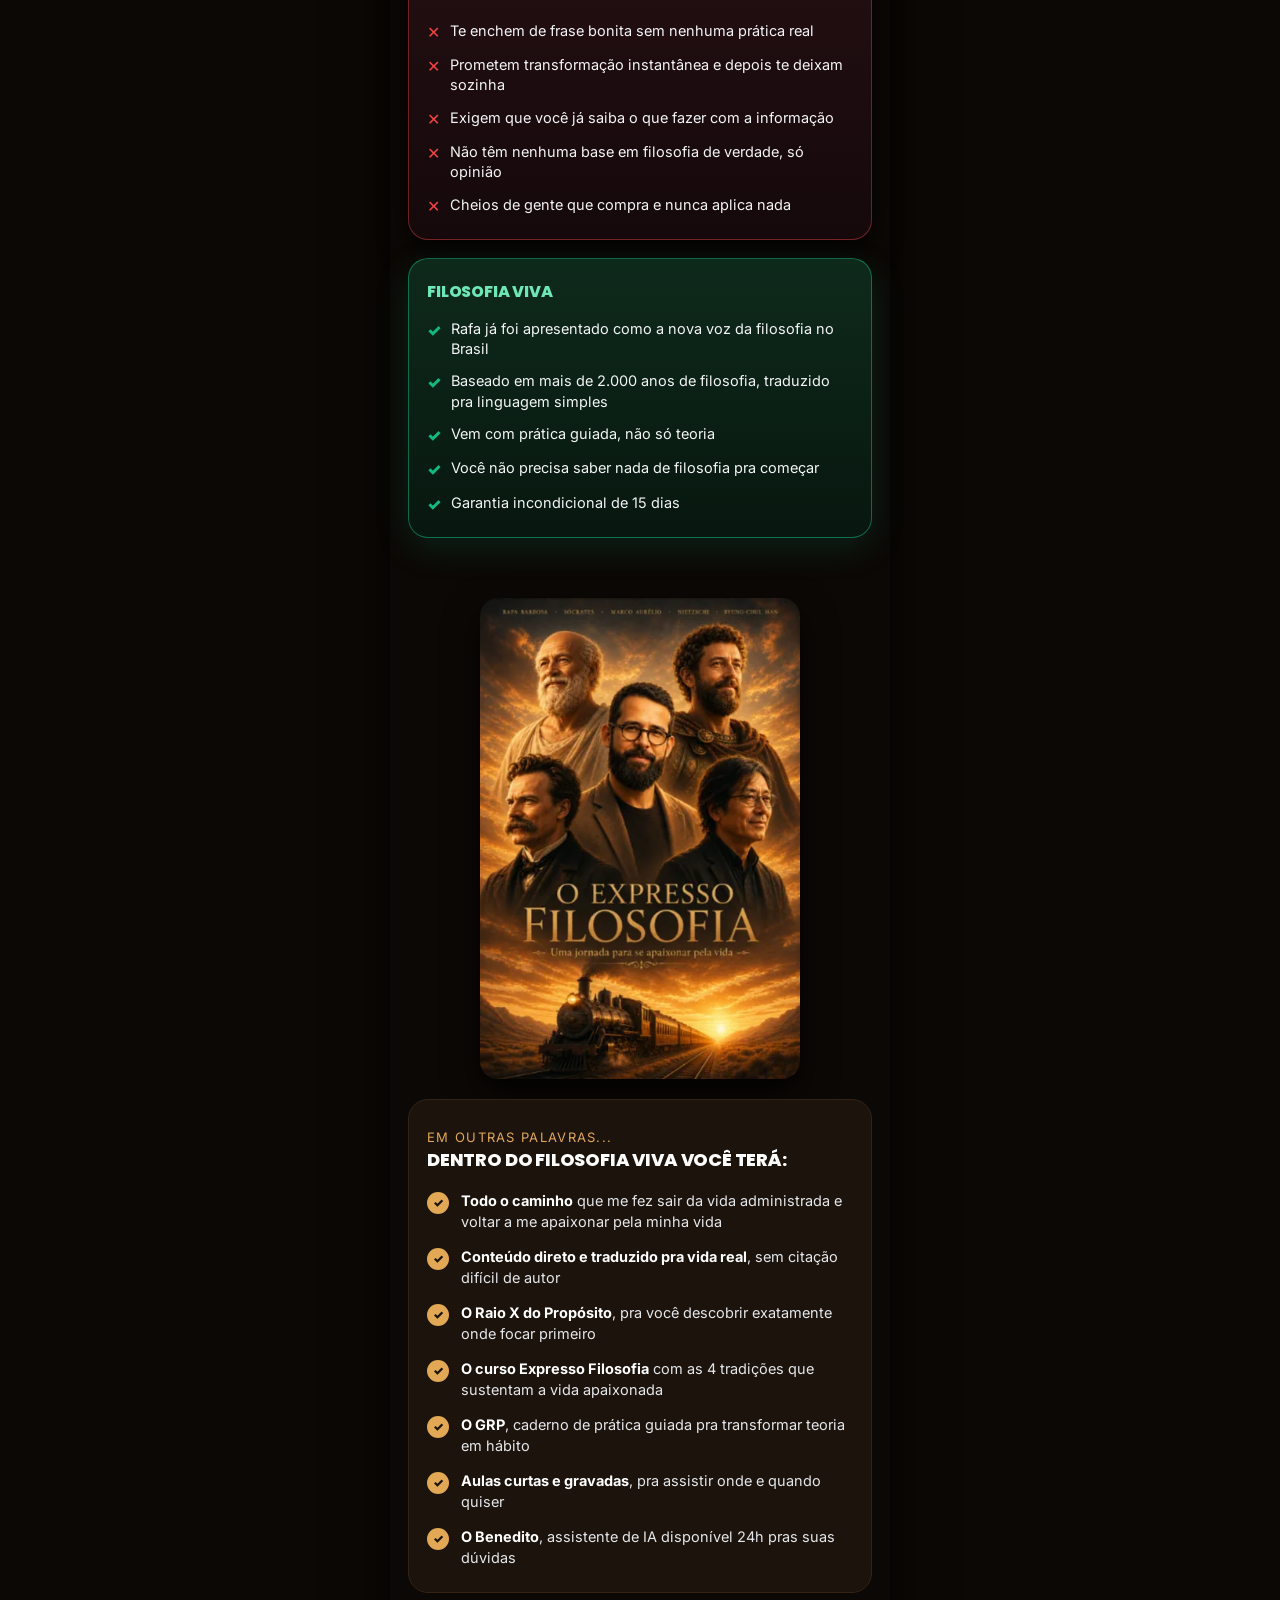
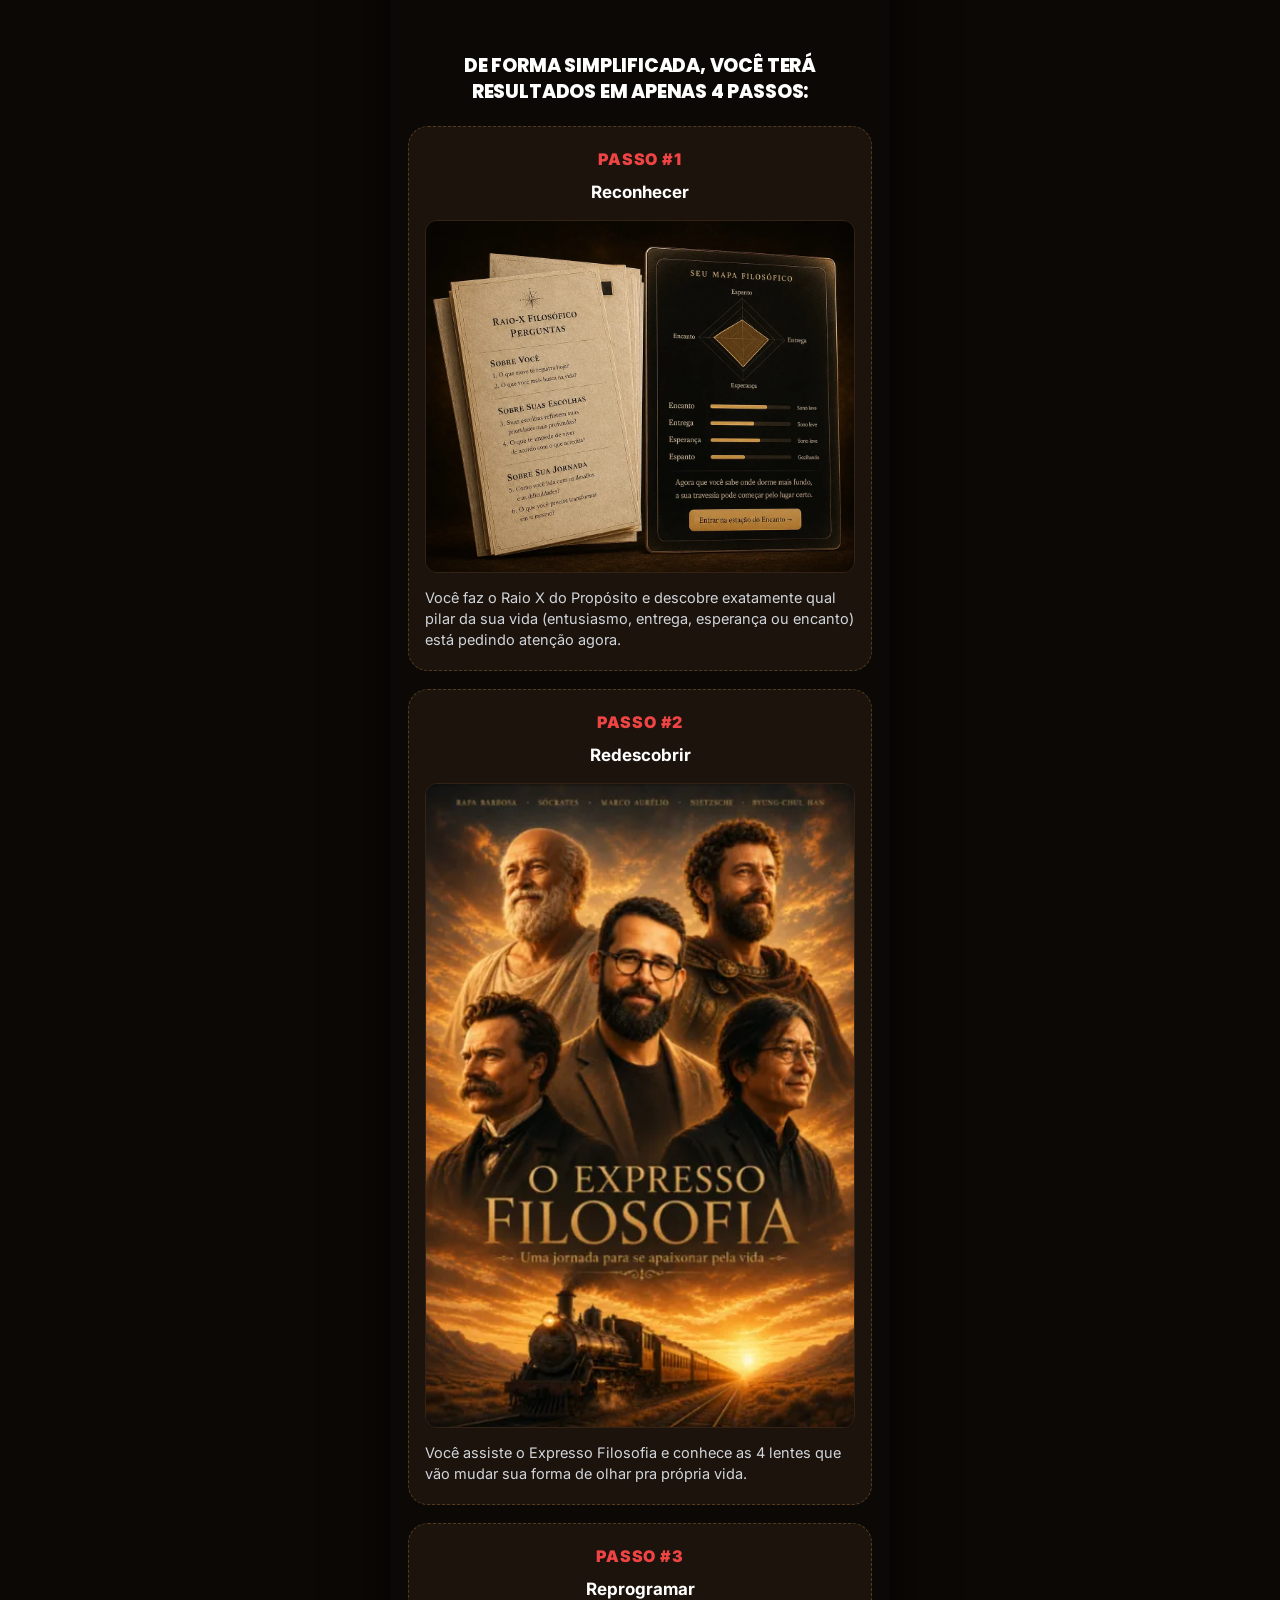
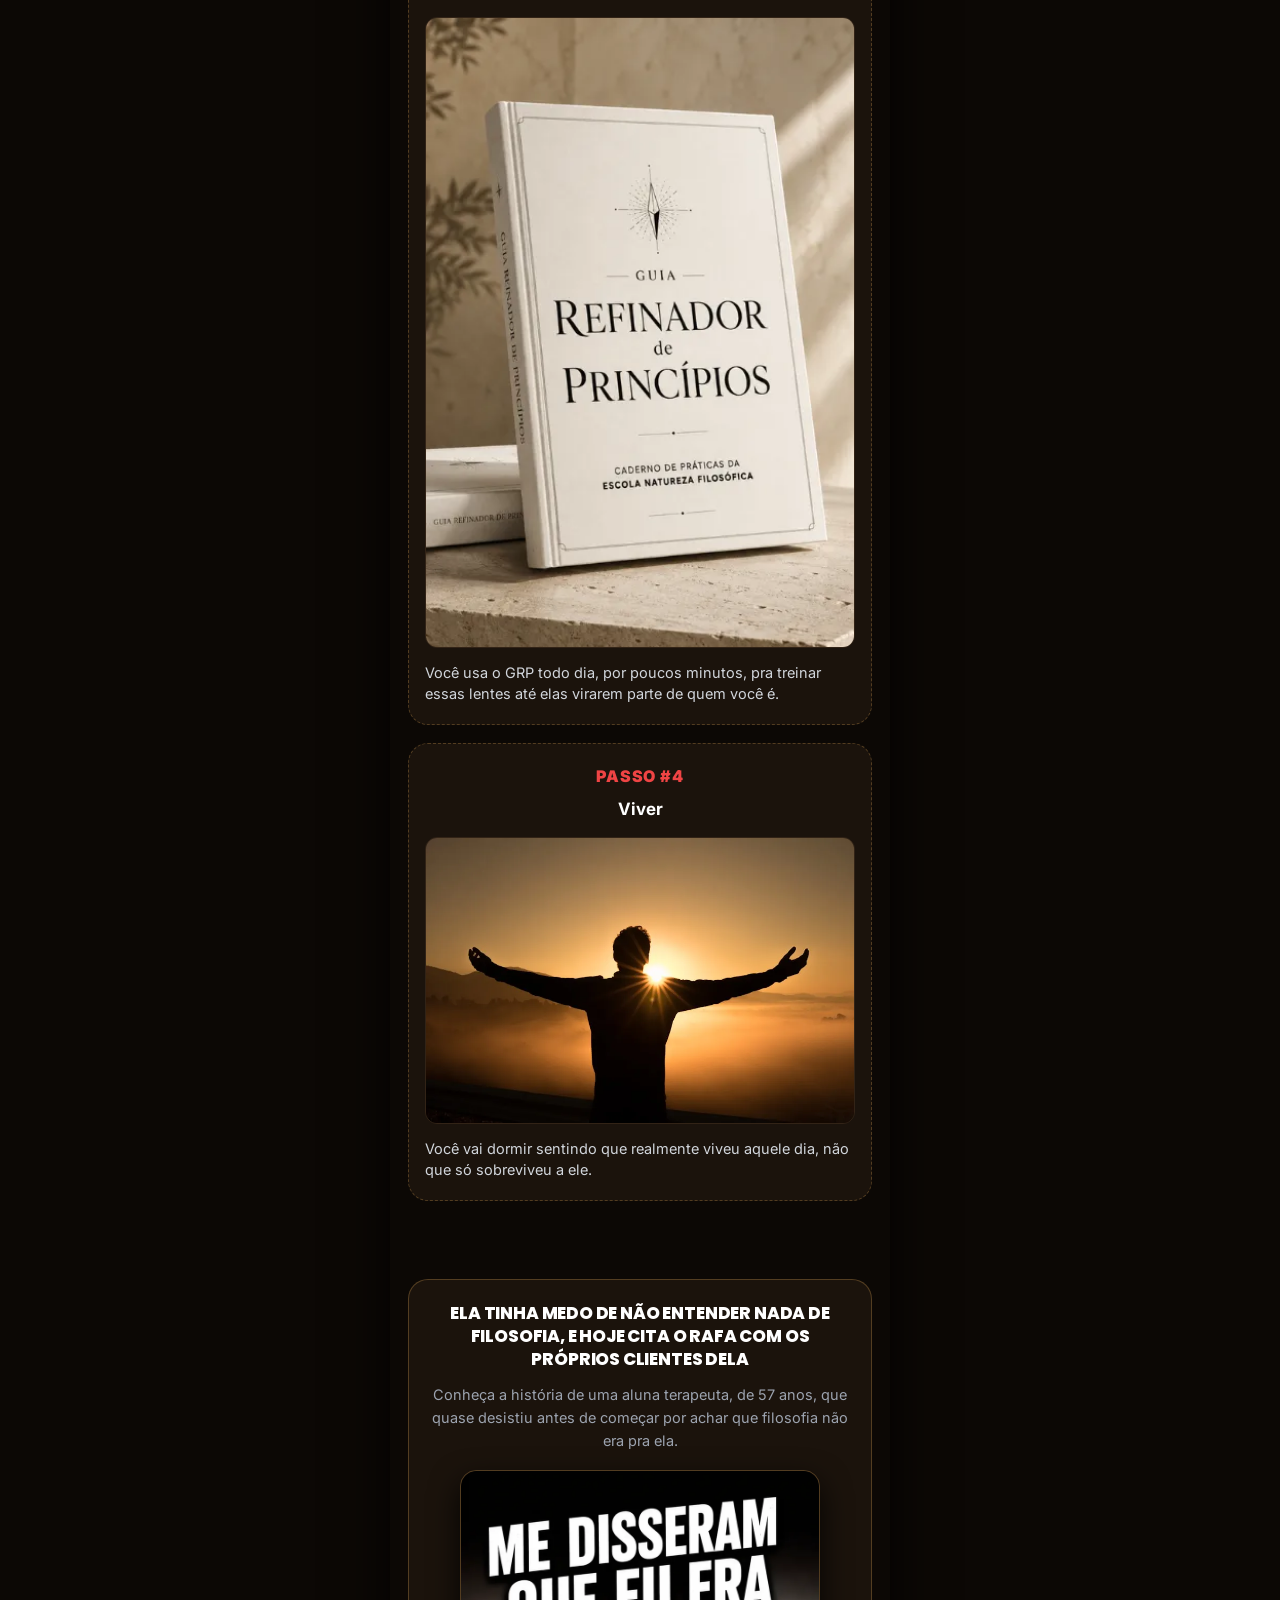
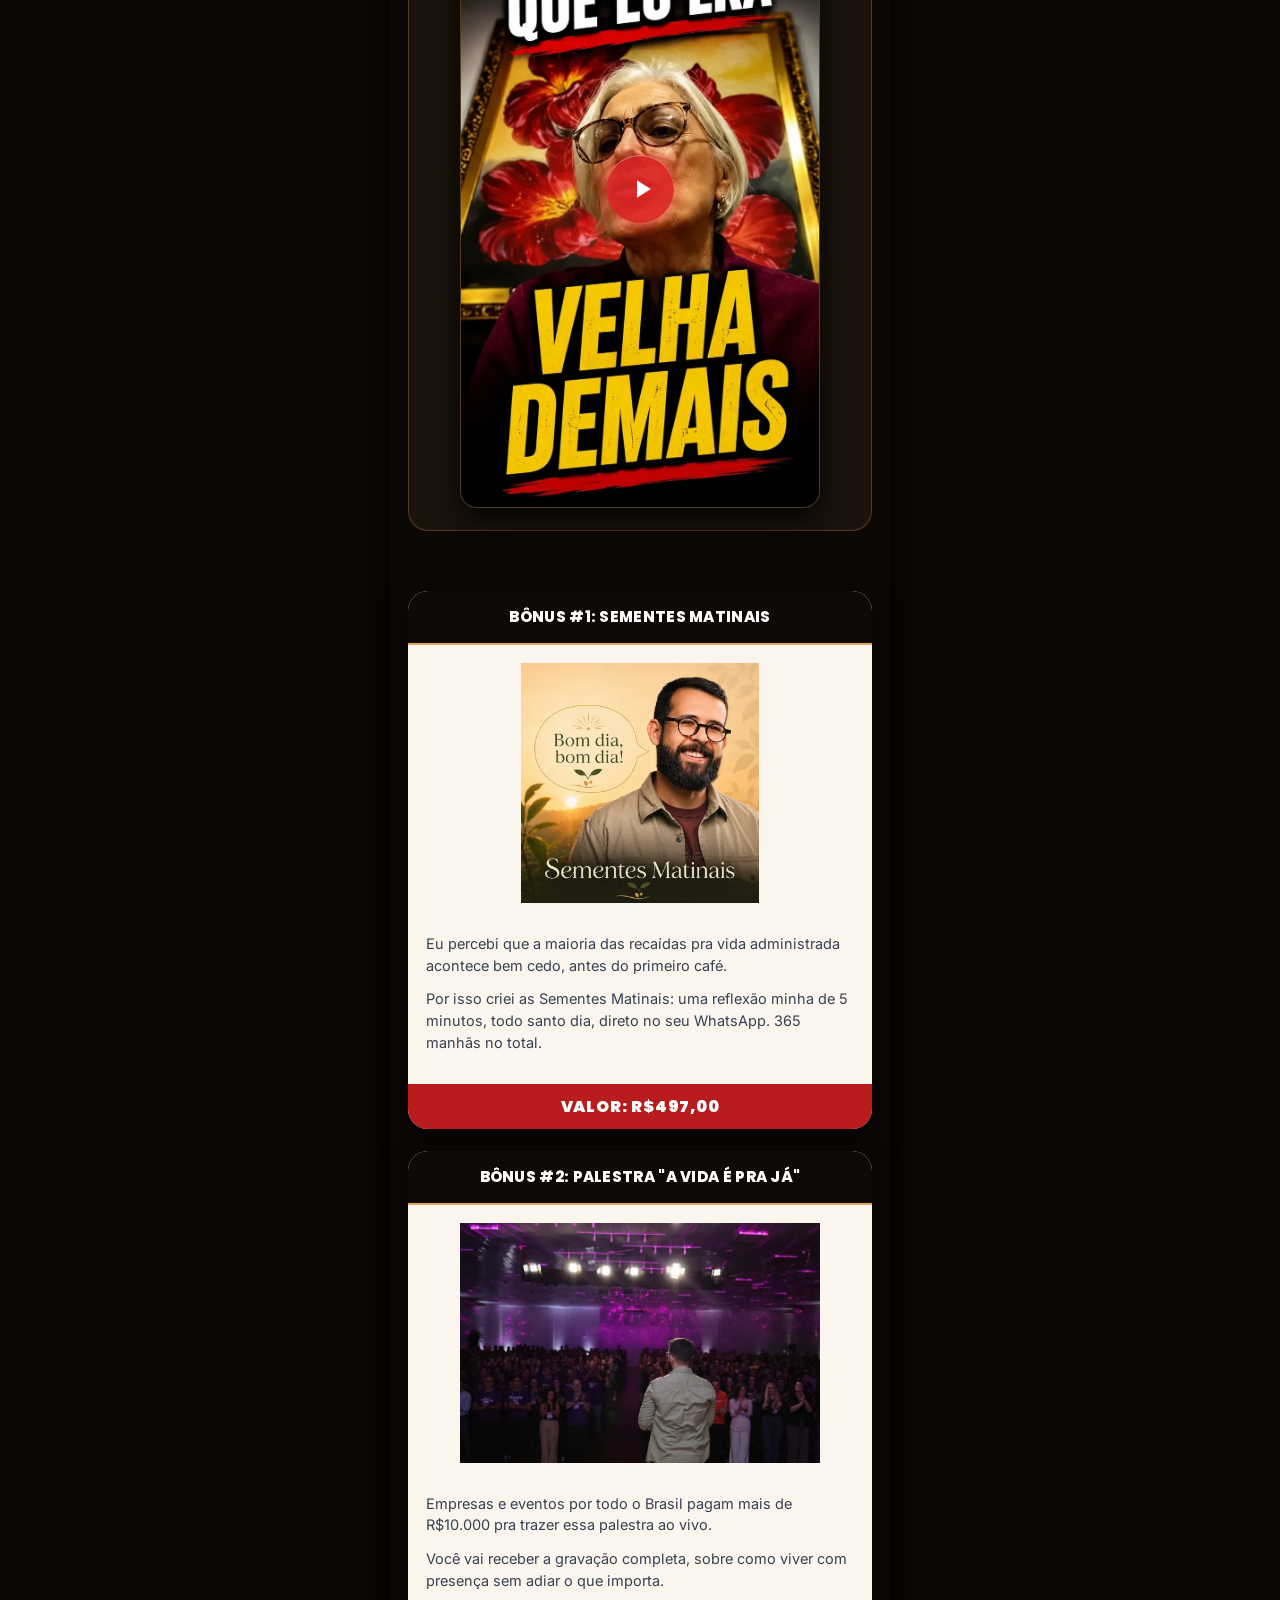
==== commit f9a89d6d: "feat: restaura VSL e scripts de carregamento rapido do VTurb" ====
--- a/index.html
+++ b/index.html
@@ -7,6 +7,16 @@
   <title>O Expresso Filosofia | Filosofia Viva - Rafa Barbosa</title>
   <meta name="description"
     content="Uma jornada para se apaixonar pela vida. Conheça o Filosofia Viva com Rafa Barbosa.">
+  <!-- Vturb SmartPlayer Otimização de Carregamento Rápido -->
+  <script>!function(i,n){i._plt=i._plt||(n&&n.timeOrigin?n.timeOrigin+n.now():Date.now())}(window,performance);</script>
+  <link rel="preload" href="https://scripts.converteai.net/19dc667c-0349-4677-a9f7-b752a5ae9432/ab-test/6a938a3503a5f237c68b2e63/player.js" as="script">
+  <link rel="preload" href="https://scripts.converteai.net/lib/js/smartplayer-wc/v4/smartplayer.js" as="script">
+  <link rel="dns-prefetch" href="https://cdn.converteai.net">
+  <link rel="dns-prefetch" href="https://scripts.converteai.net">
+  <link rel="dns-prefetch" href="https://images.converteai.net">
+  <link rel="dns-prefetch" href="https://m3u8.vturb.net">
+  <link rel="dns-prefetch" href="https://license.vturb.com">
+
   <!-- Preloads essenciais apenas (topo) -->
   <link rel="preload" href="assets/css/style.css" as="style">
   <link rel="stylesheet" href="assets/css/style.css">
@@ -64,9 +74,15 @@
          SEÇÃO 2: VÍDEO + GATILHO DE URGÊNCIA + BOTÃO
          ============================================================ -->
     <section class="section-video">
-      <div class="video-wrapper" id="vslPlayer" style="aspect-ratio: 9/16; width: 100%; max-width: 400px; margin: 0 auto; background: #000; border-radius: 12px; display: flex; align-items: center; justify-content: center; color: #fff; font-size: 14px;">
-        <!-- Espaço reservado para a VSL Mobile -->
-        [ VSL Mobile ]
+      <div class="video-wrapper" id="vslPlayer" style="aspect-ratio: 9/16; width: 100%; max-width: 400px; margin: 0 auto; border-radius: 12px; overflow: hidden;">
+        <!-- Vturb SmartPlayer Embed -->
+        <vturb-smartplayer id="ab-6a938a3503a5f237c68b2e63" style="display: block; margin: 0 auto; width: 100%; height: 100%;"></vturb-smartplayer> 
+        <script type="text/javascript"> 
+          var s=document.createElement("script"); 
+          s.src="https://scripts.converteai.net/19dc667c-0349-4677-a9f7-b752a5ae9432/ab-test/6a938a3503a5f237c68b2e63/player.js", 
+          s.async=!0,
+          document.head.appendChild(s); 
+        </script>
       </div>
 
       <!-- Botão verde logo abaixo do vídeo (com classe esconder para o pitch da VSL) -->
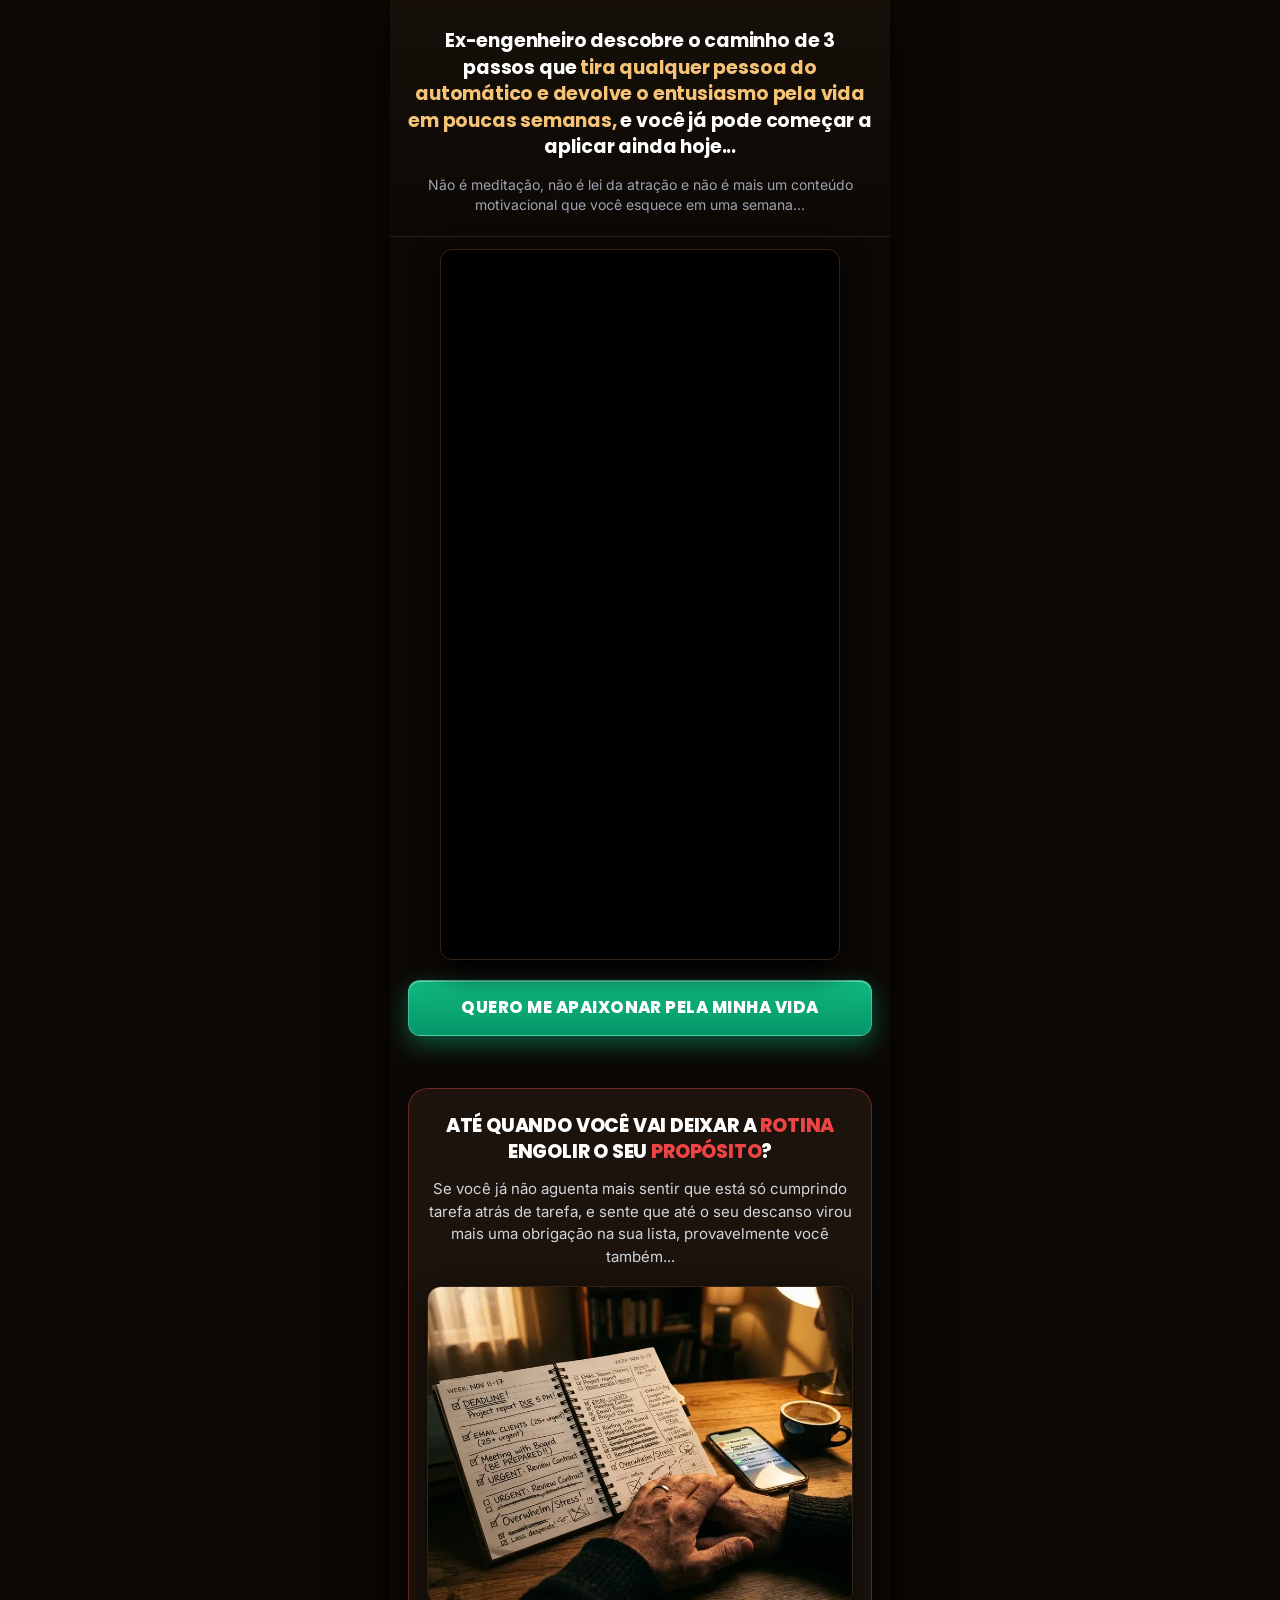
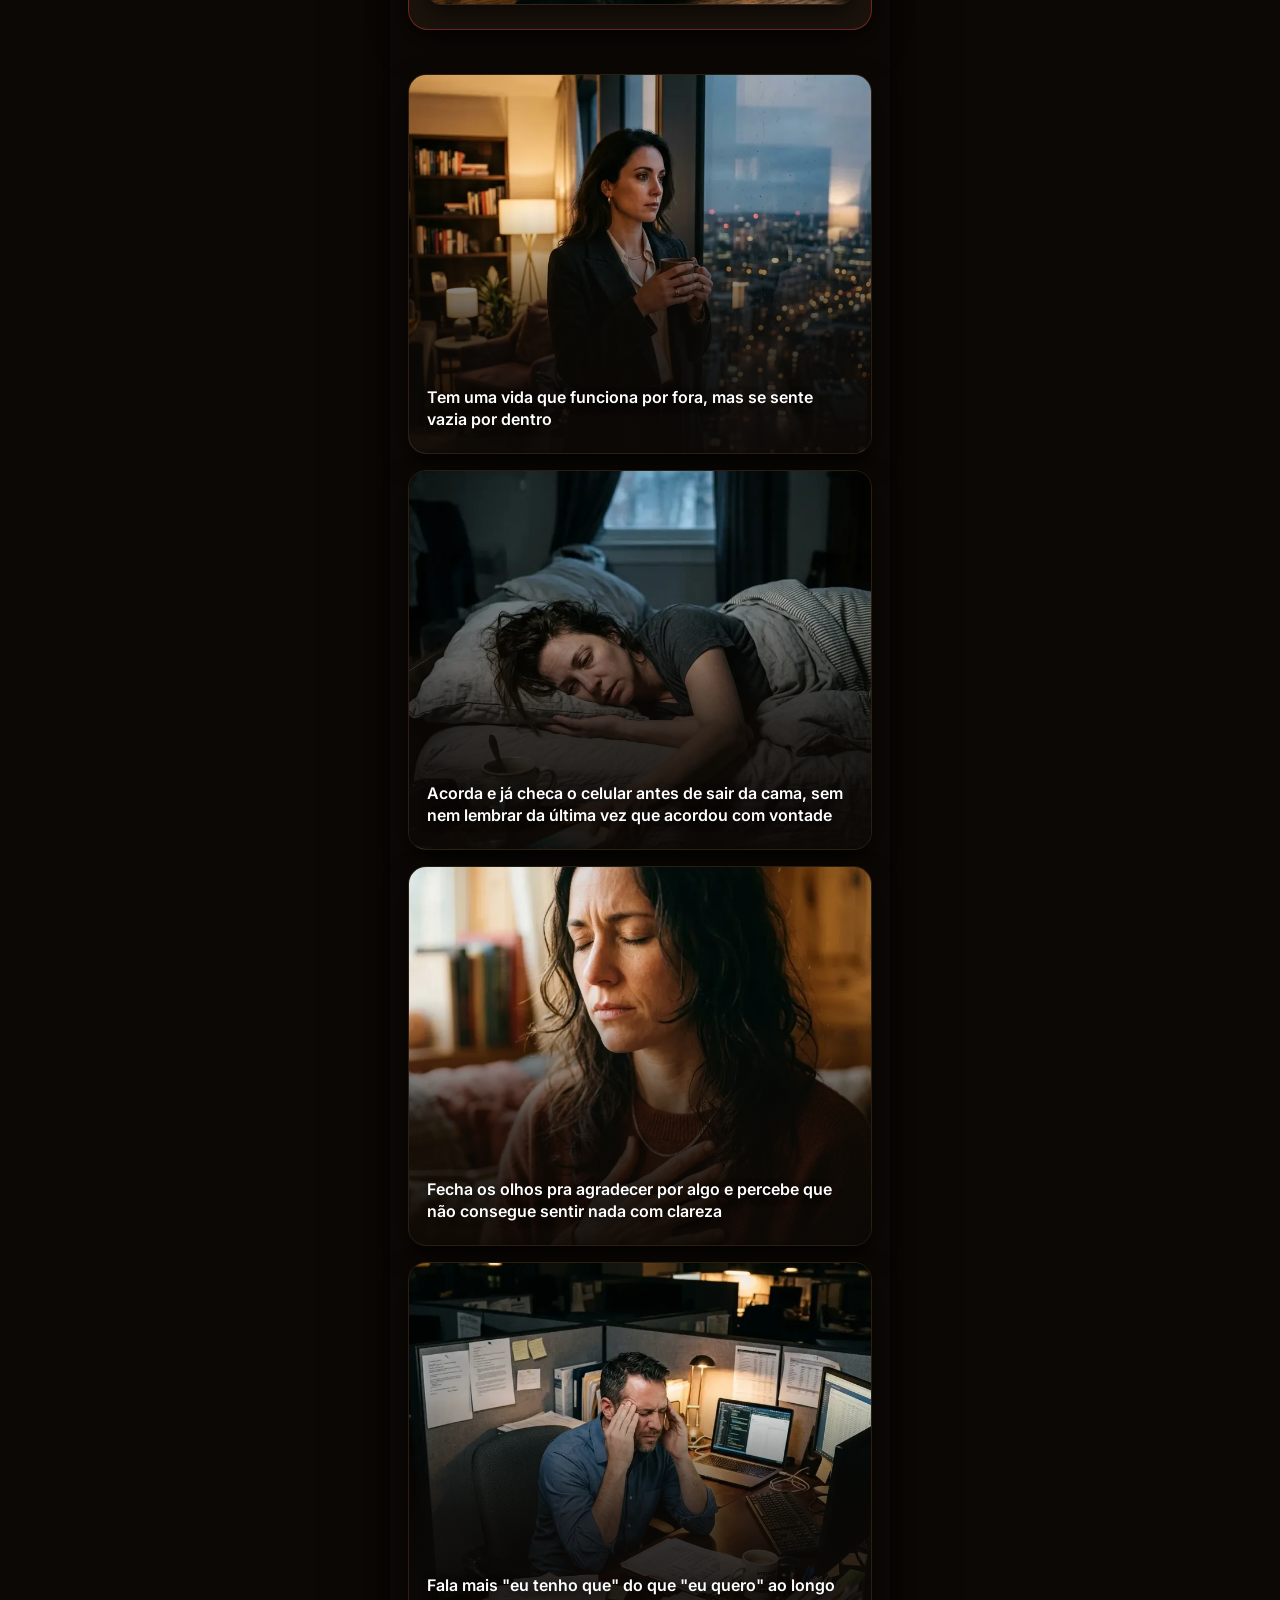
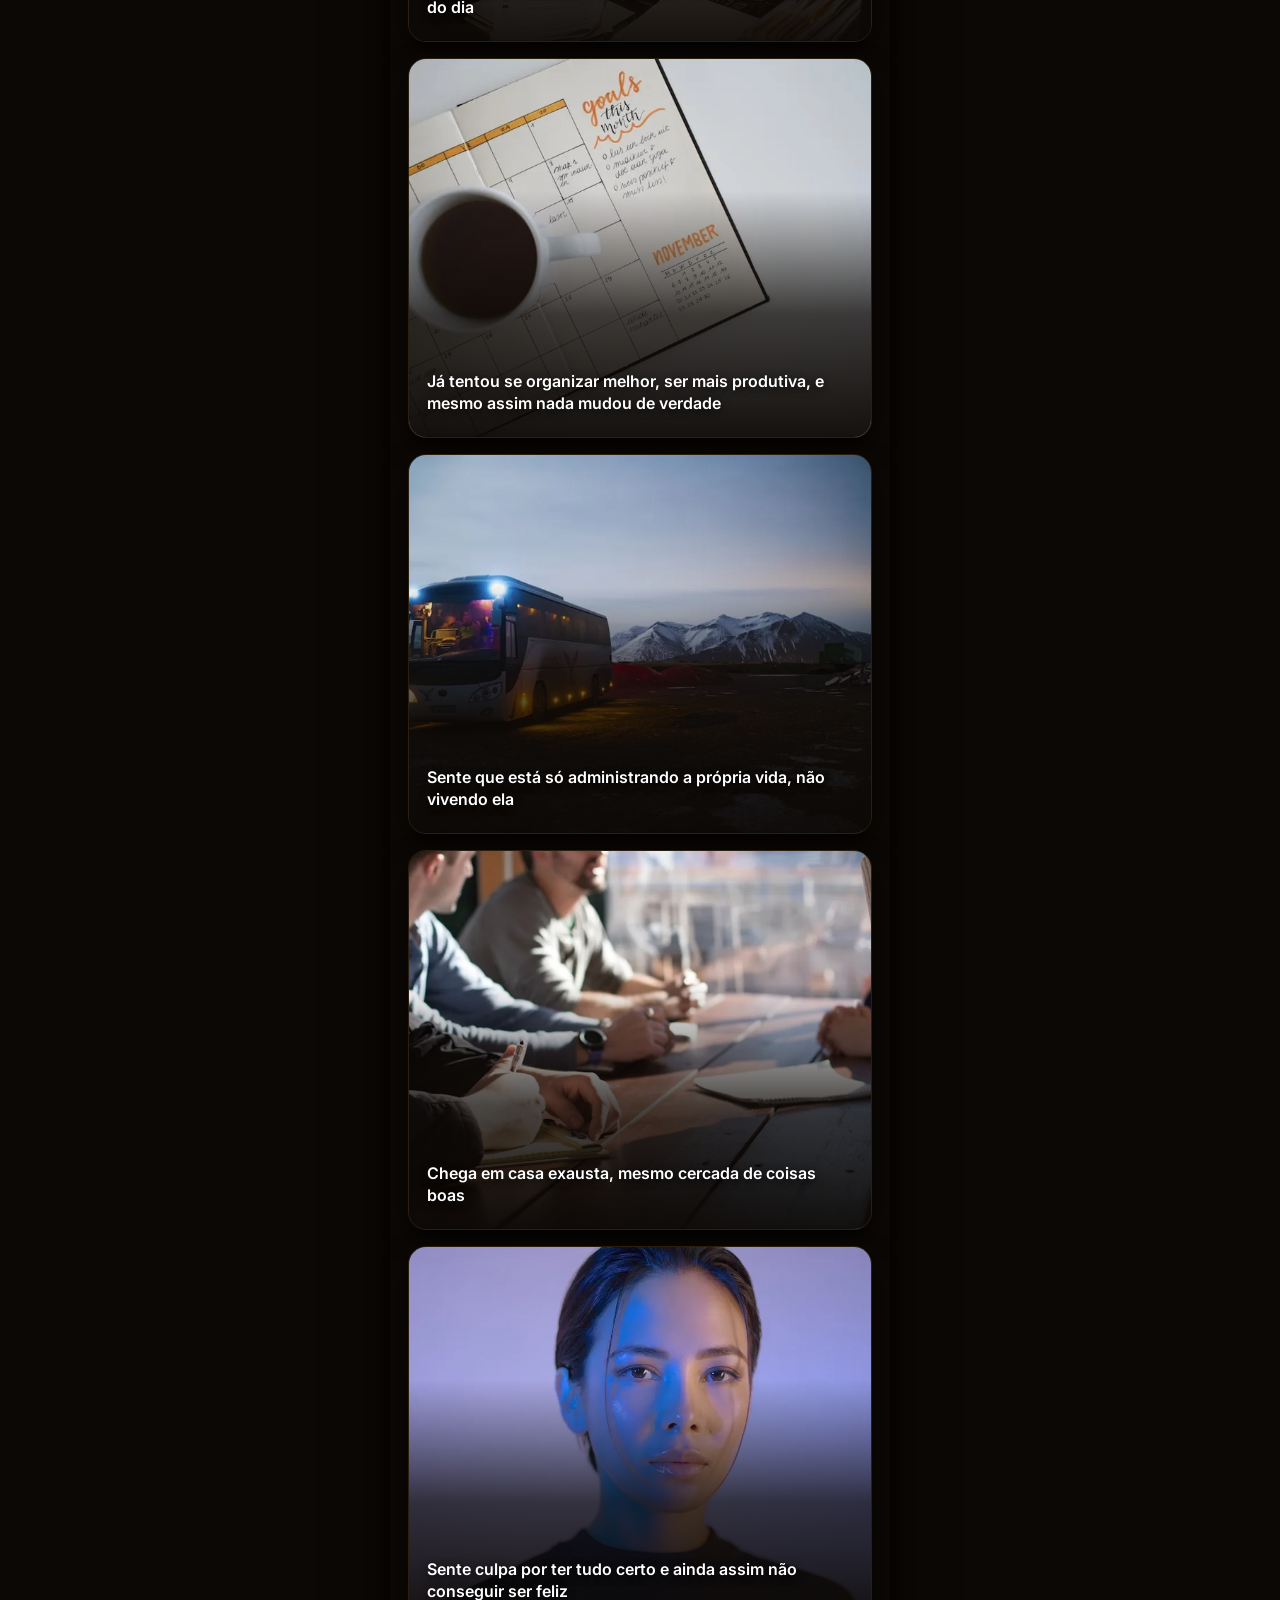
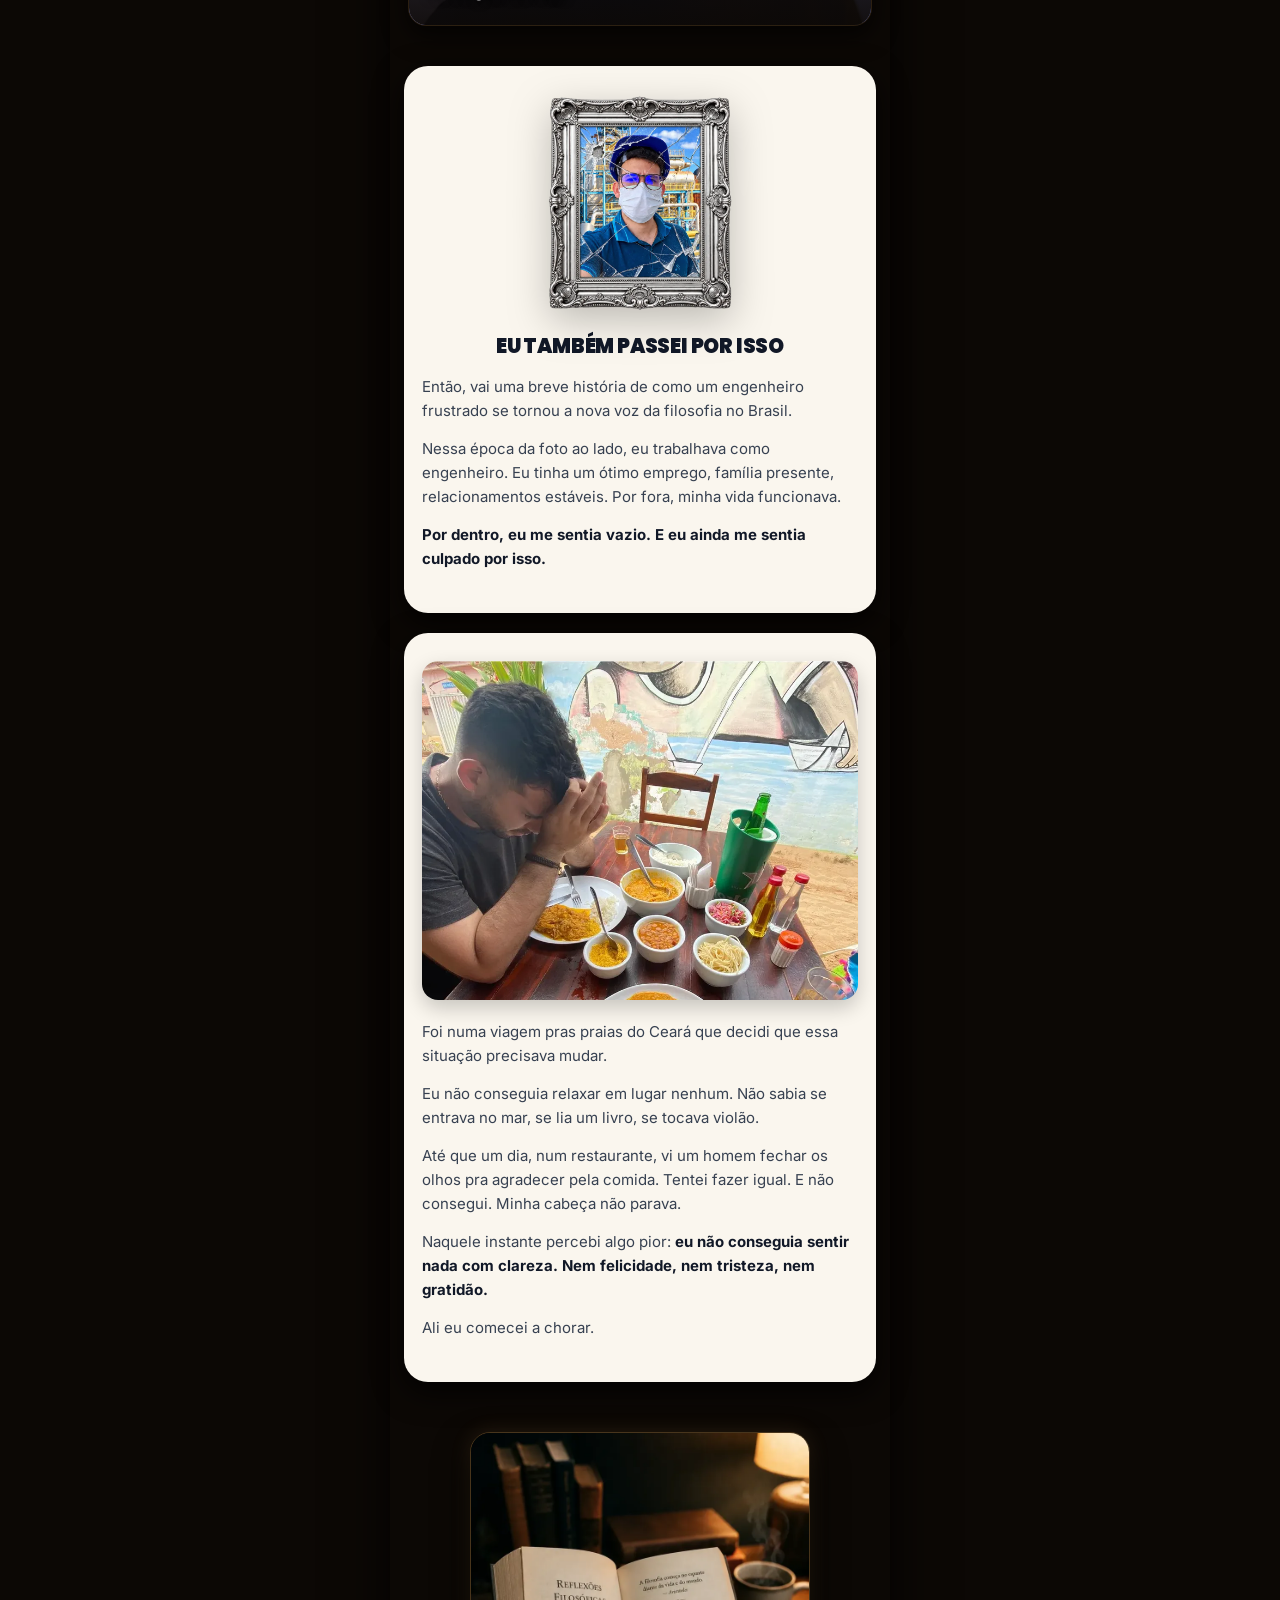
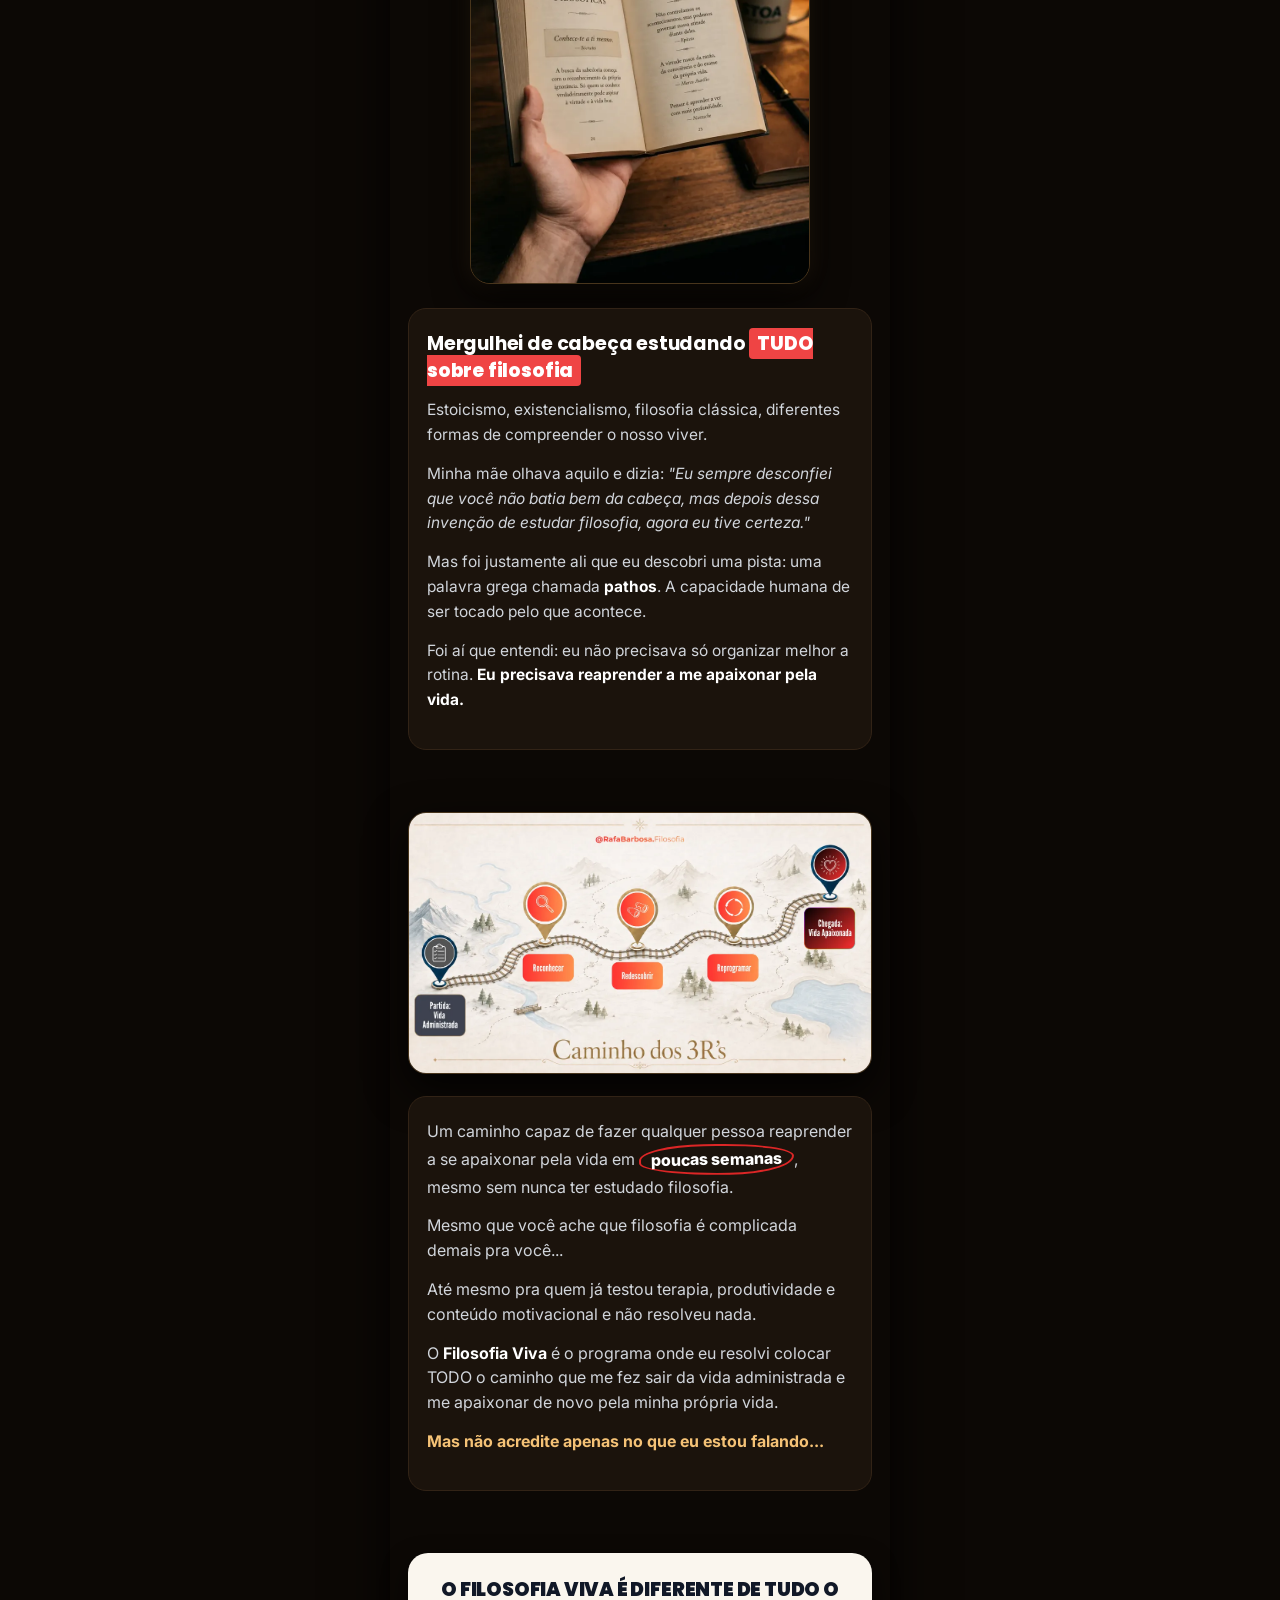
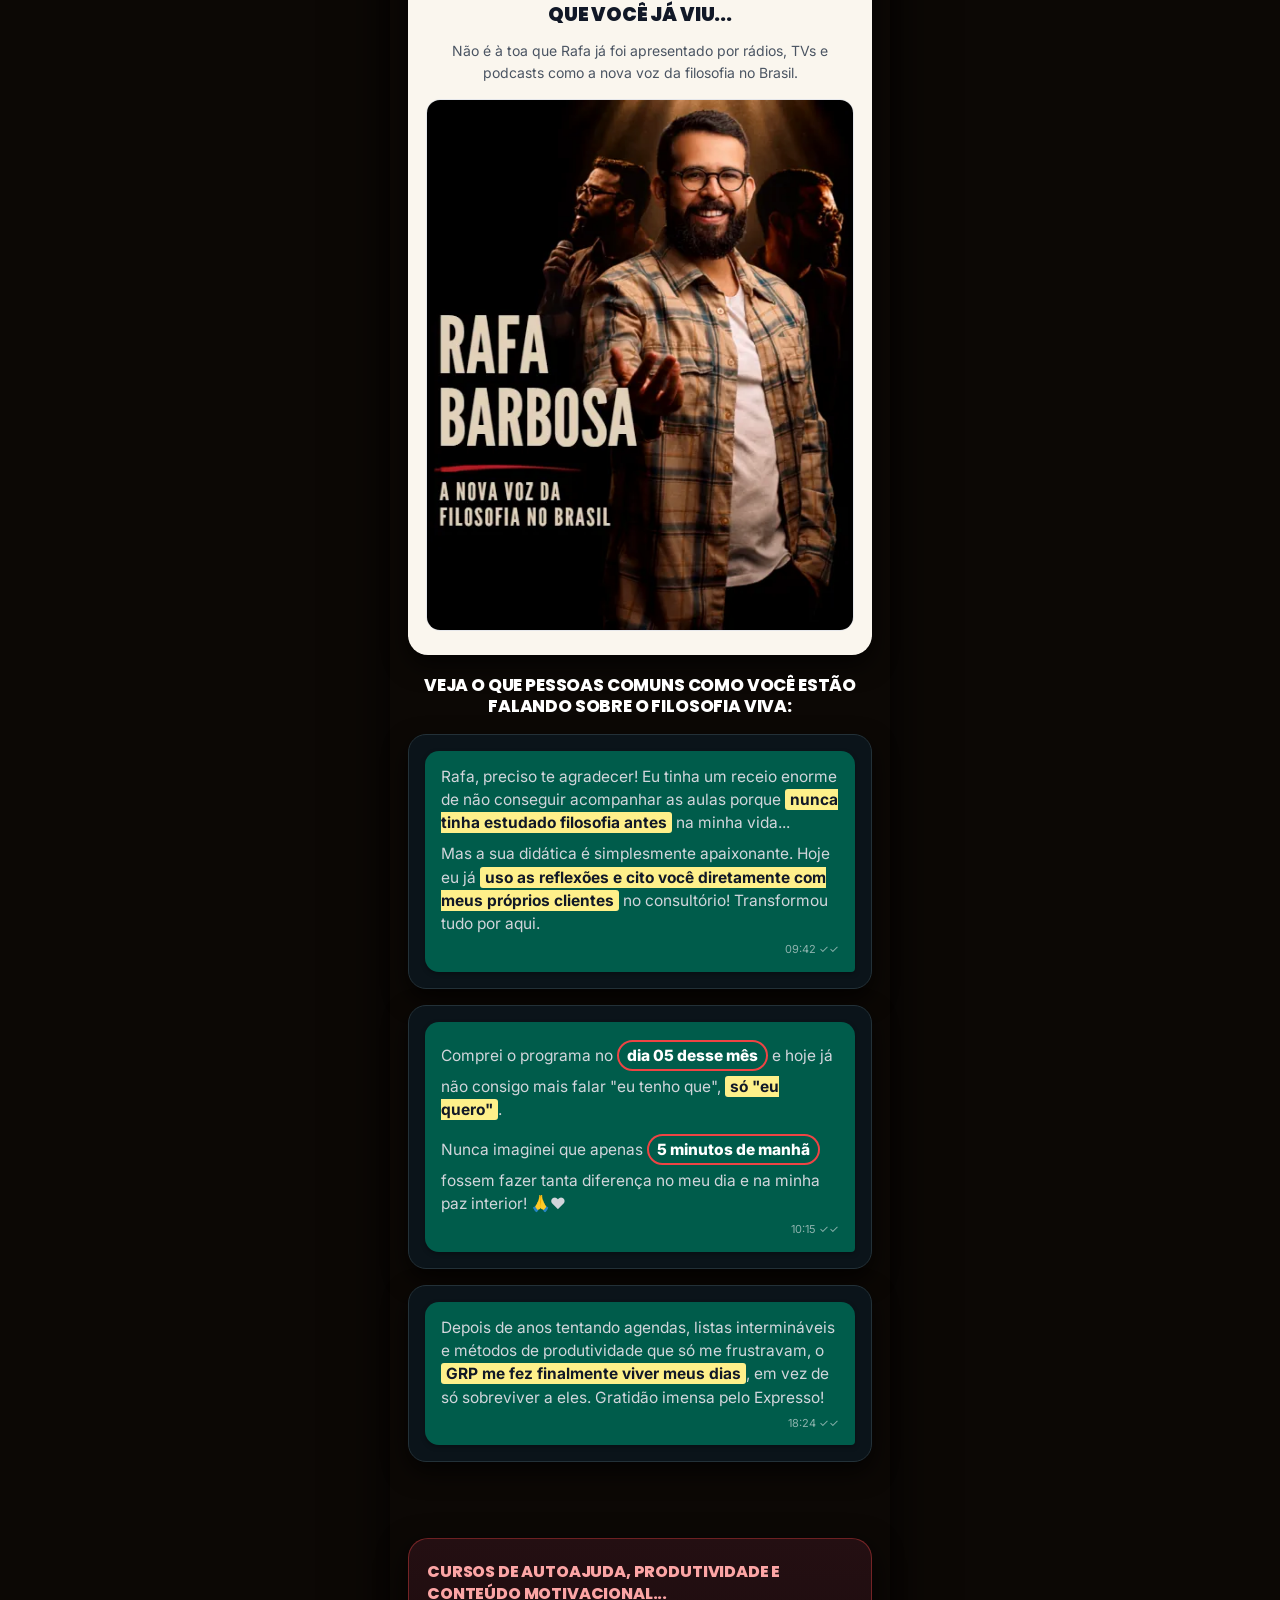
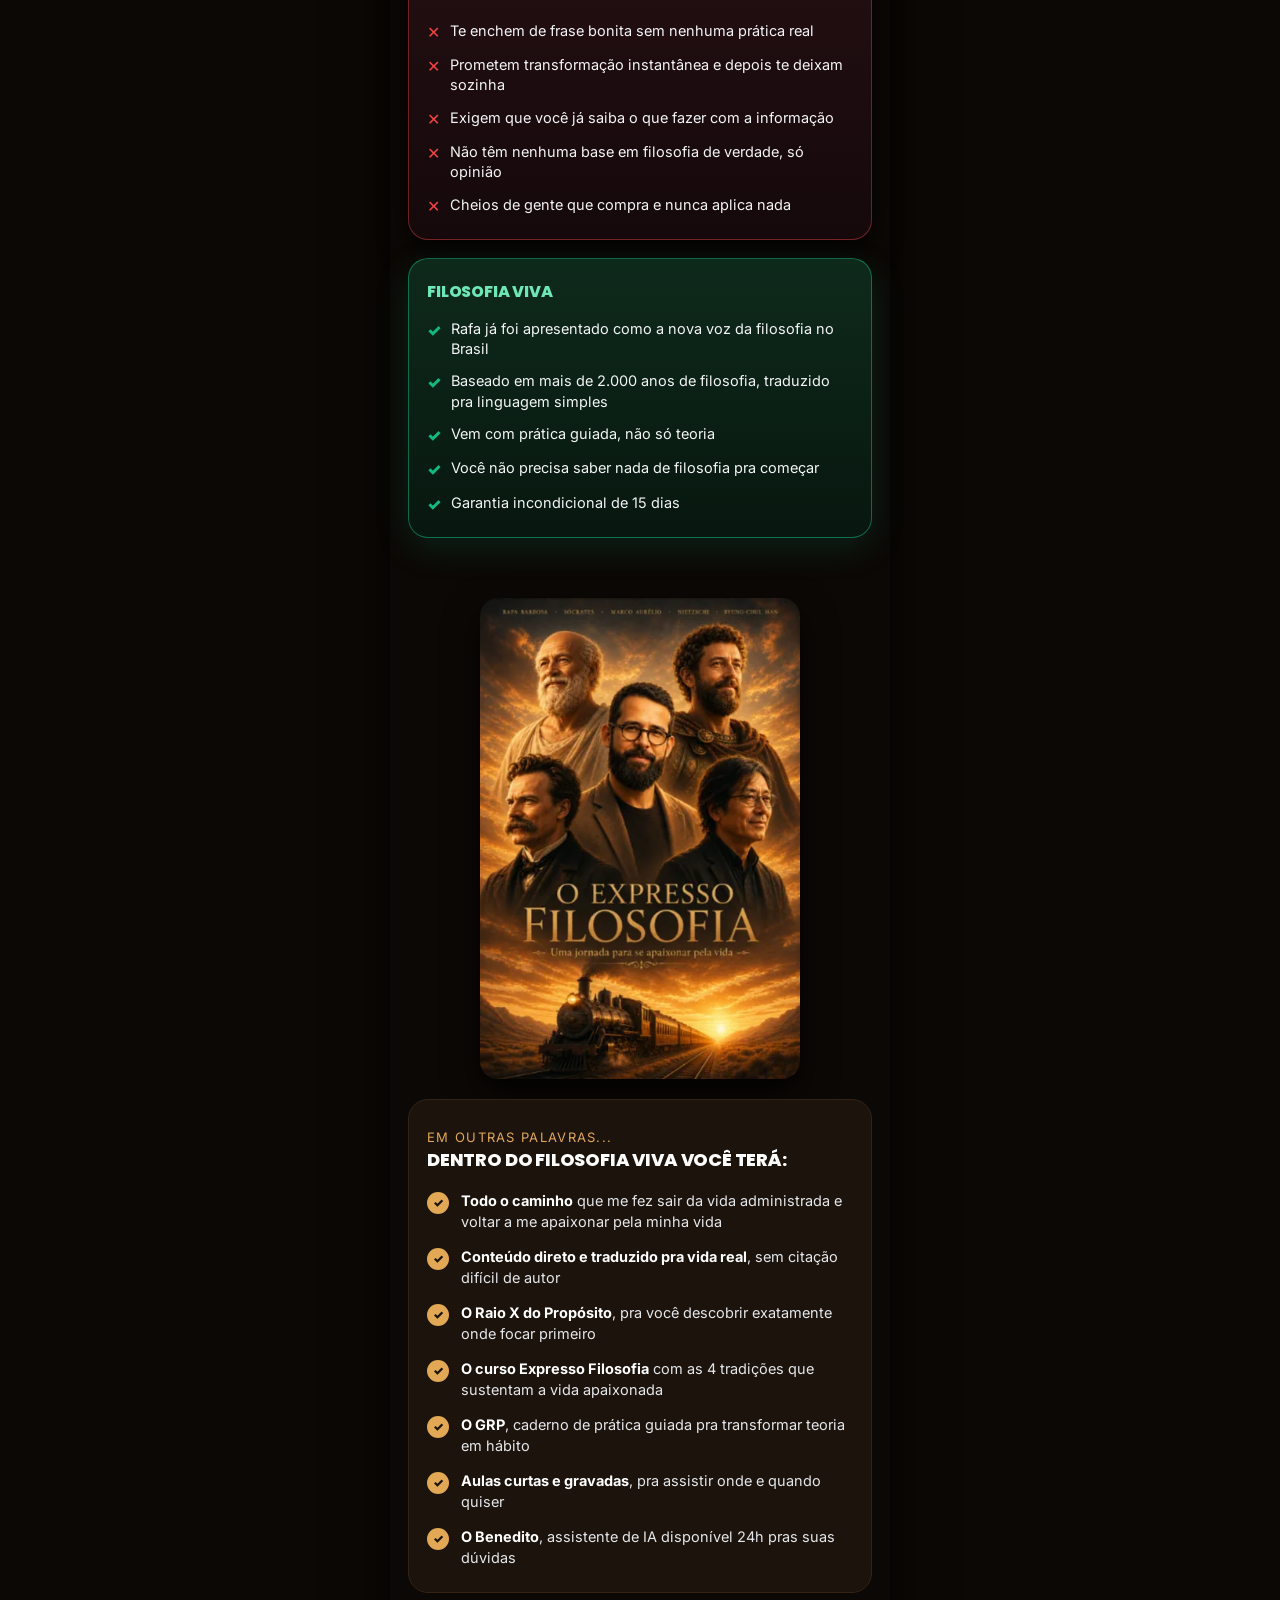
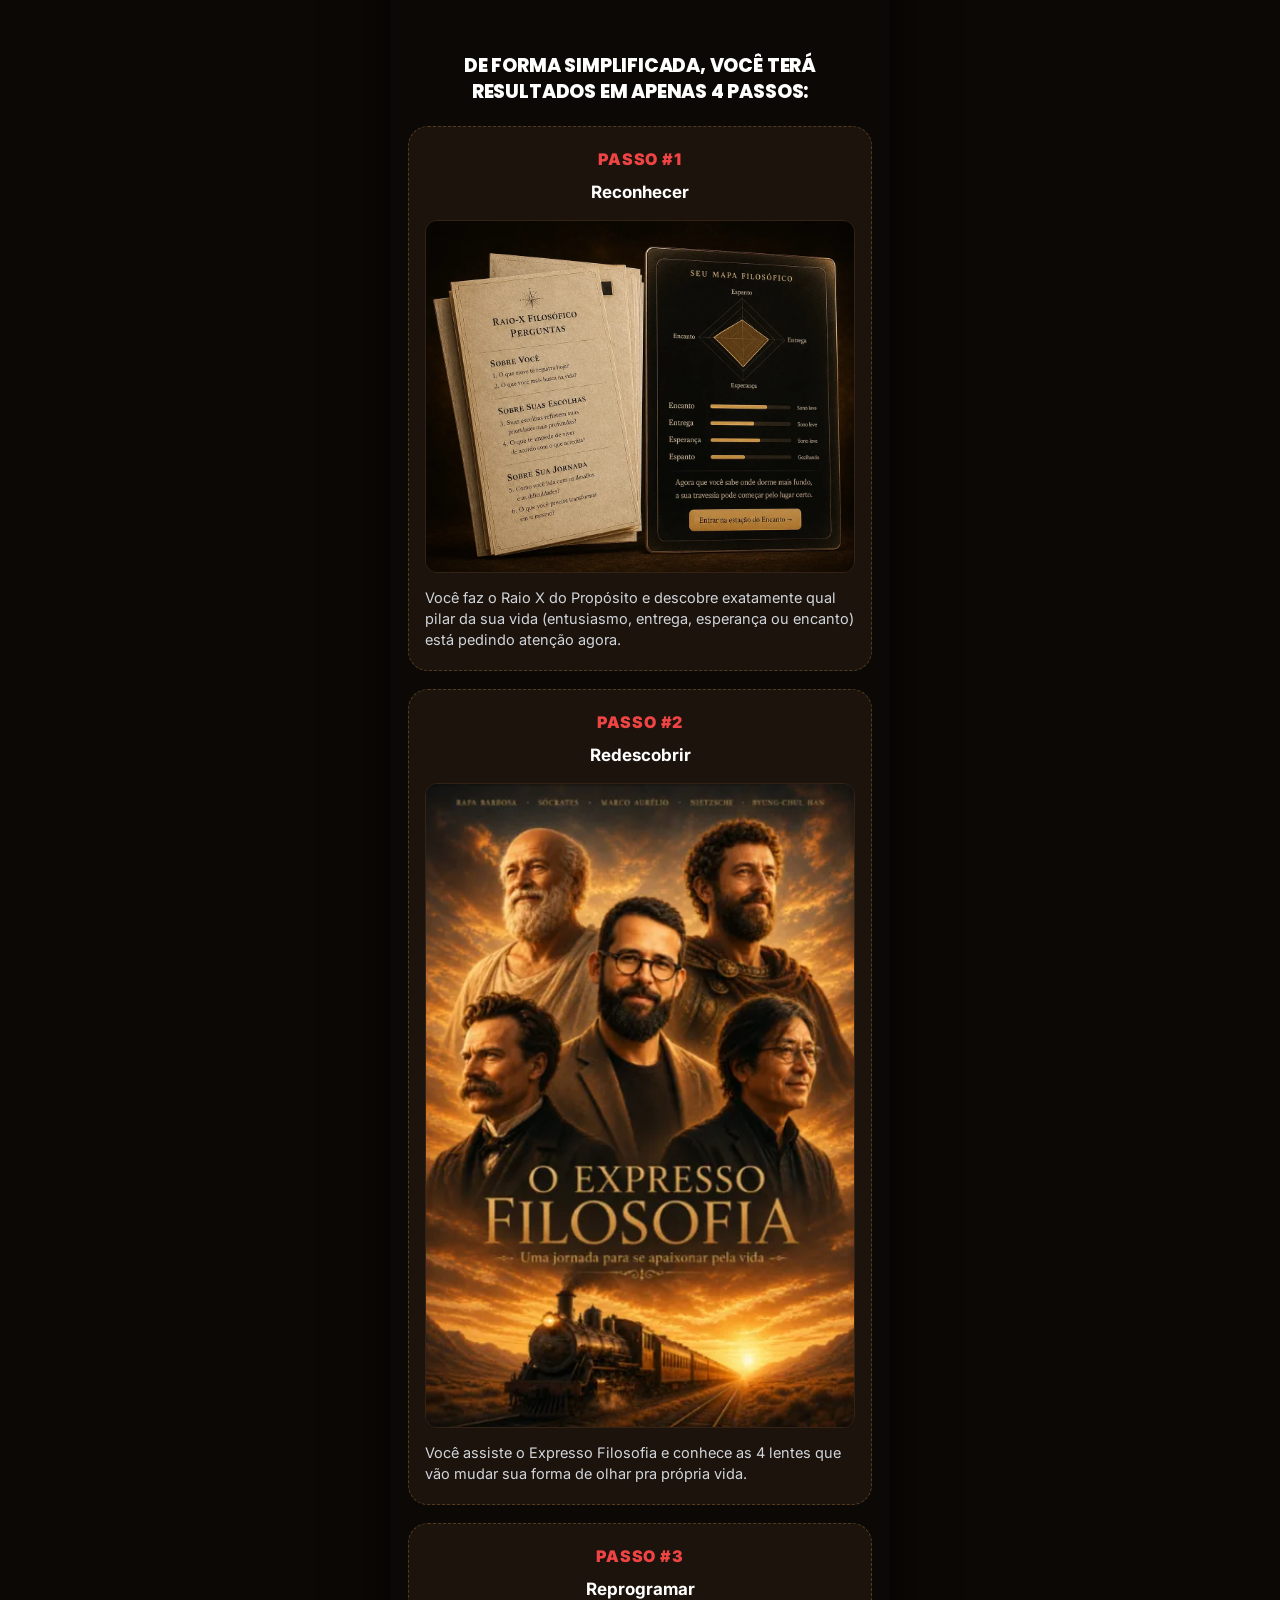
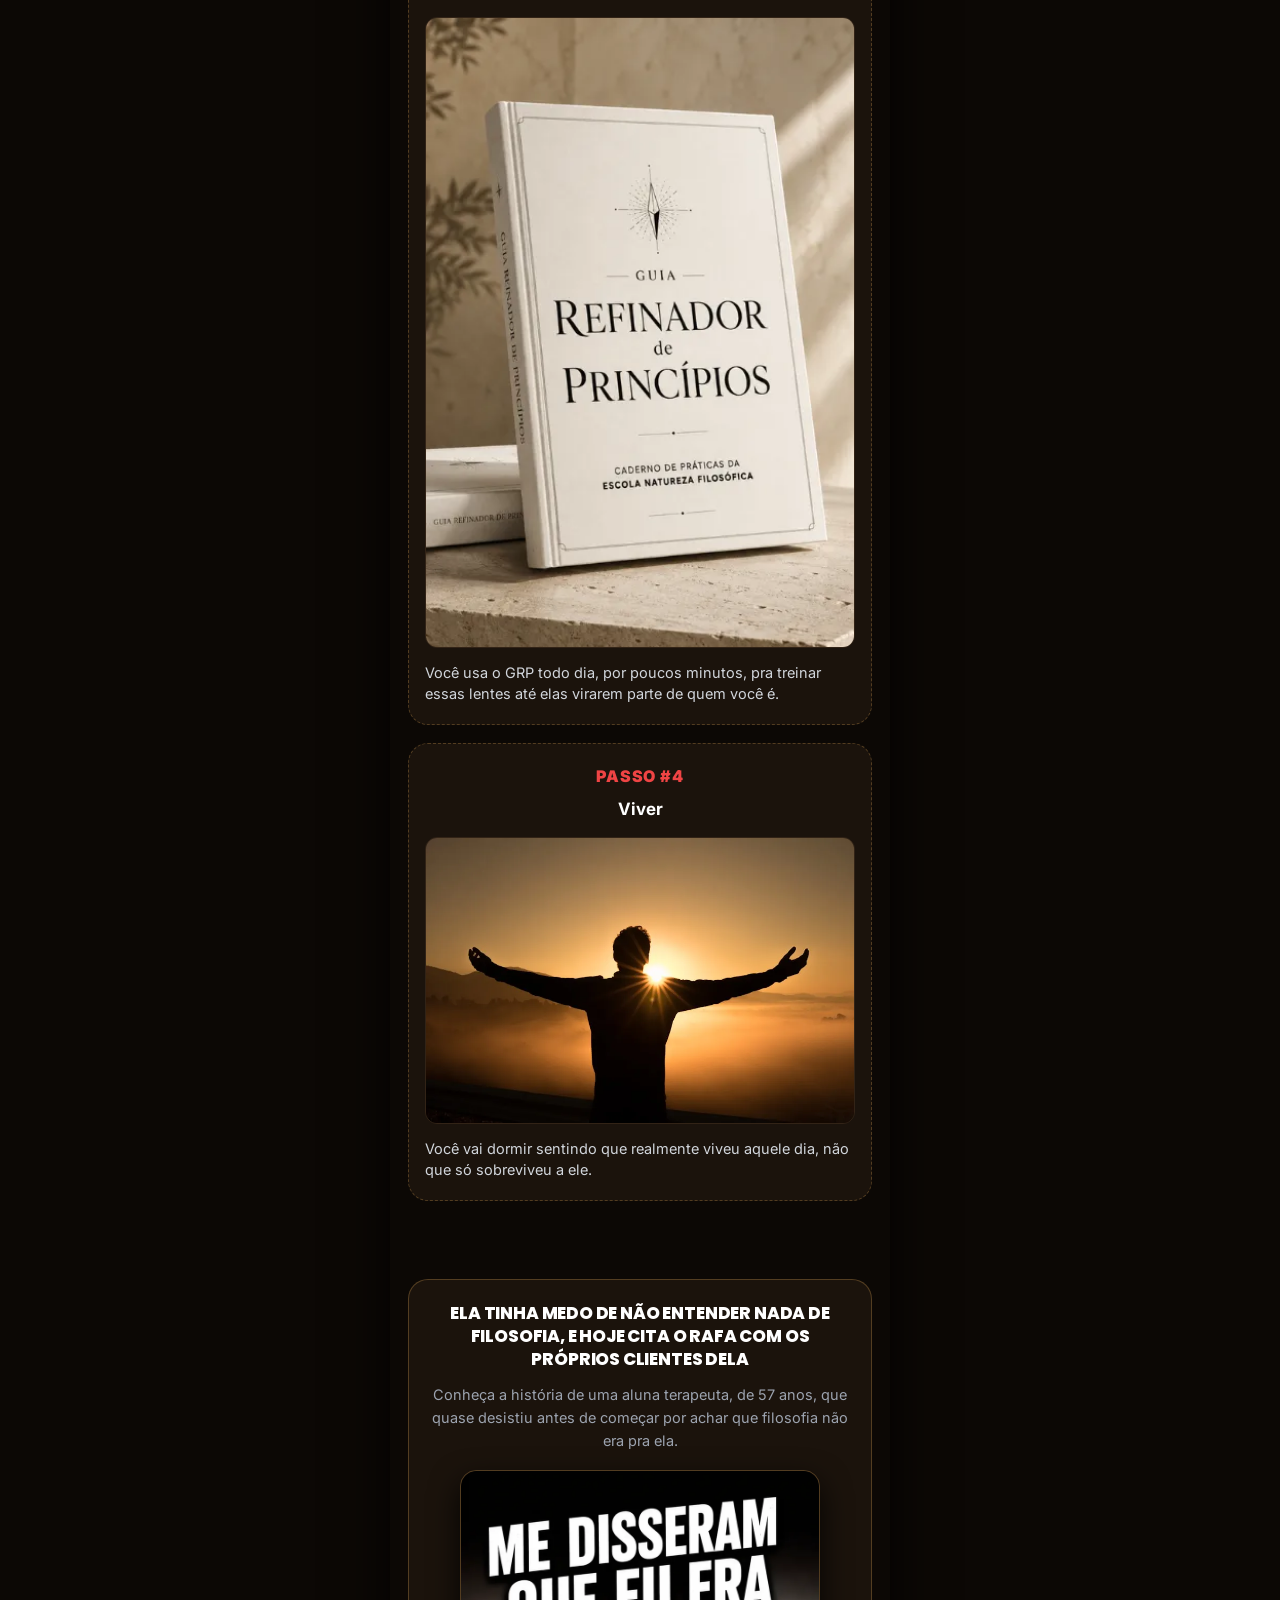
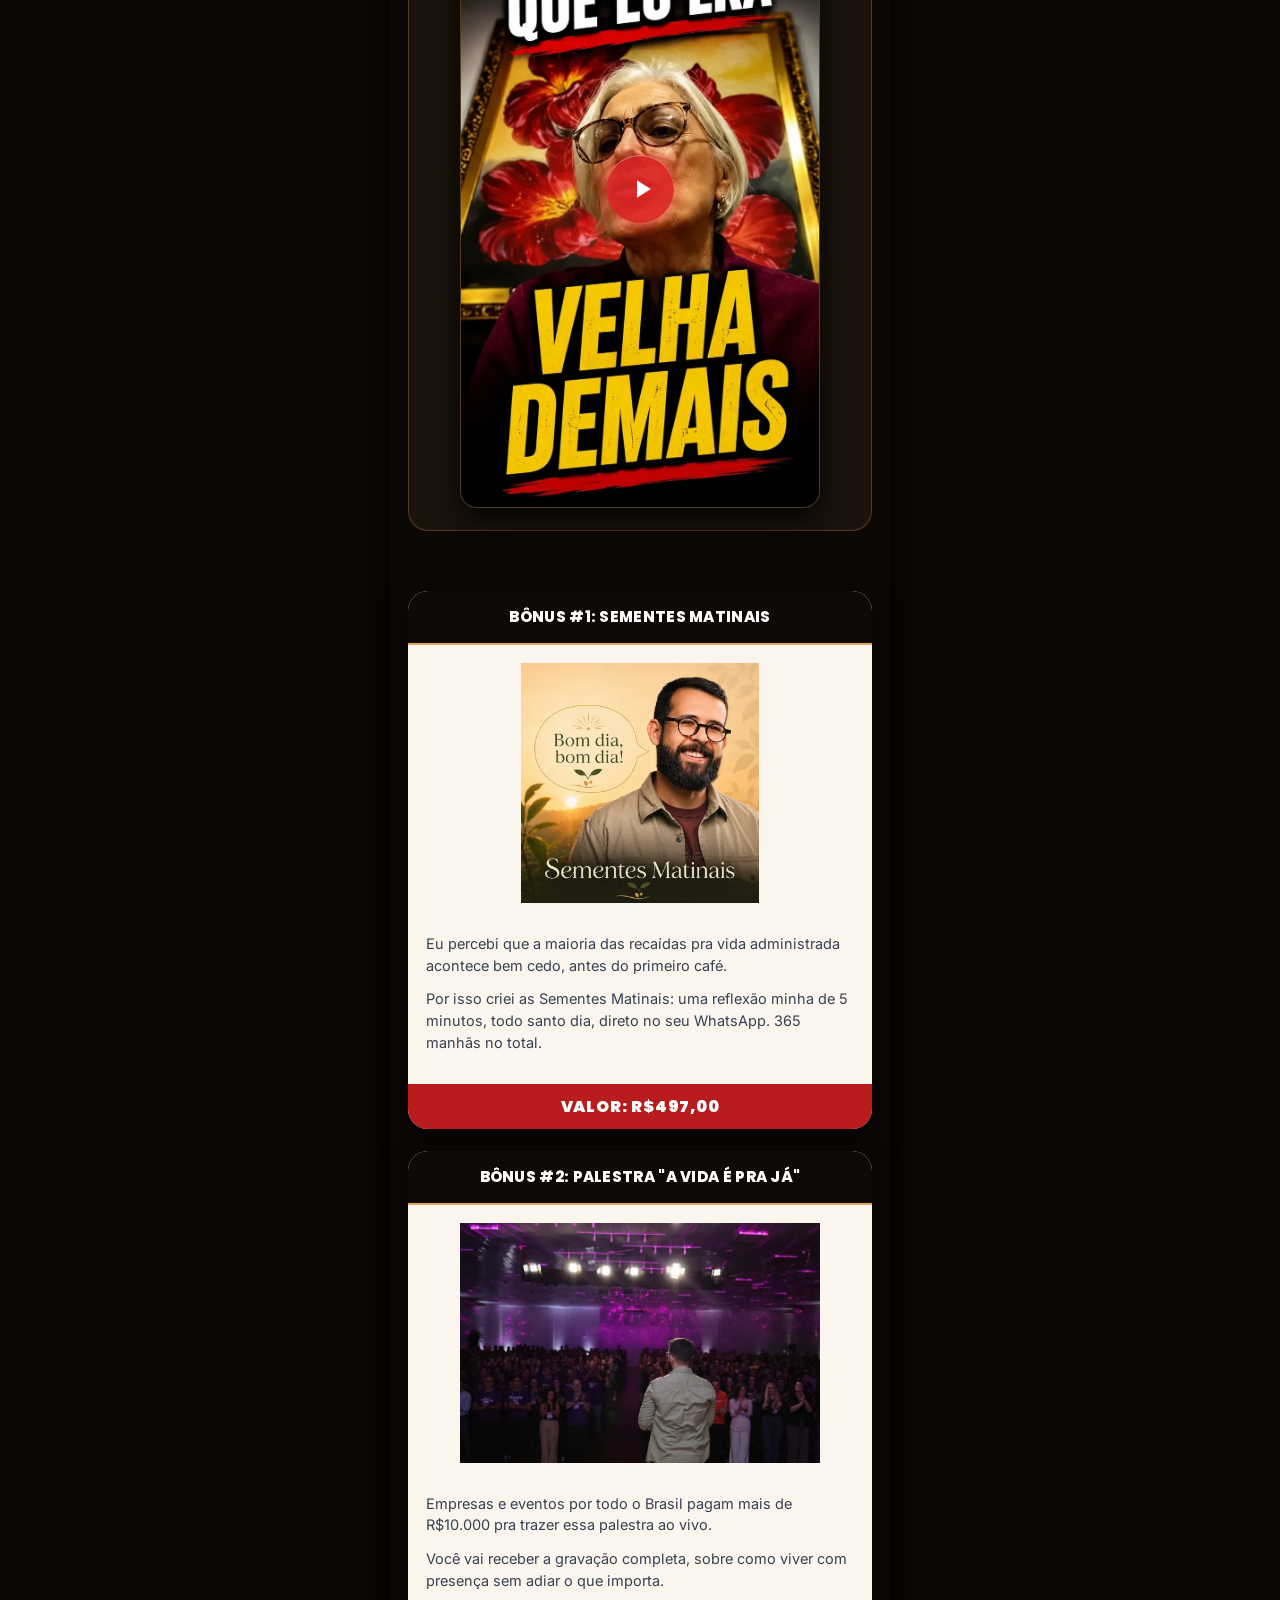
==== commit 58ea50c5: "chore: remove botao de teste do modo vsl" ====
--- a/index.html
+++ b/index.html
@@ -49,11 +49,7 @@
 
 <body>
 
-  <!-- Barra discreta para testar visualmente o estado da VSL (Pitch oculto/exibido) -->
-  <div class="vsl-test-bar" id="vslTestBar">
-    <span>Modo VSL:</span>
-    <button type="button" id="btnToggleVsl">Ocultar Pitch</button>
-  </div>
+  
 
   <div class="page-container">
 
